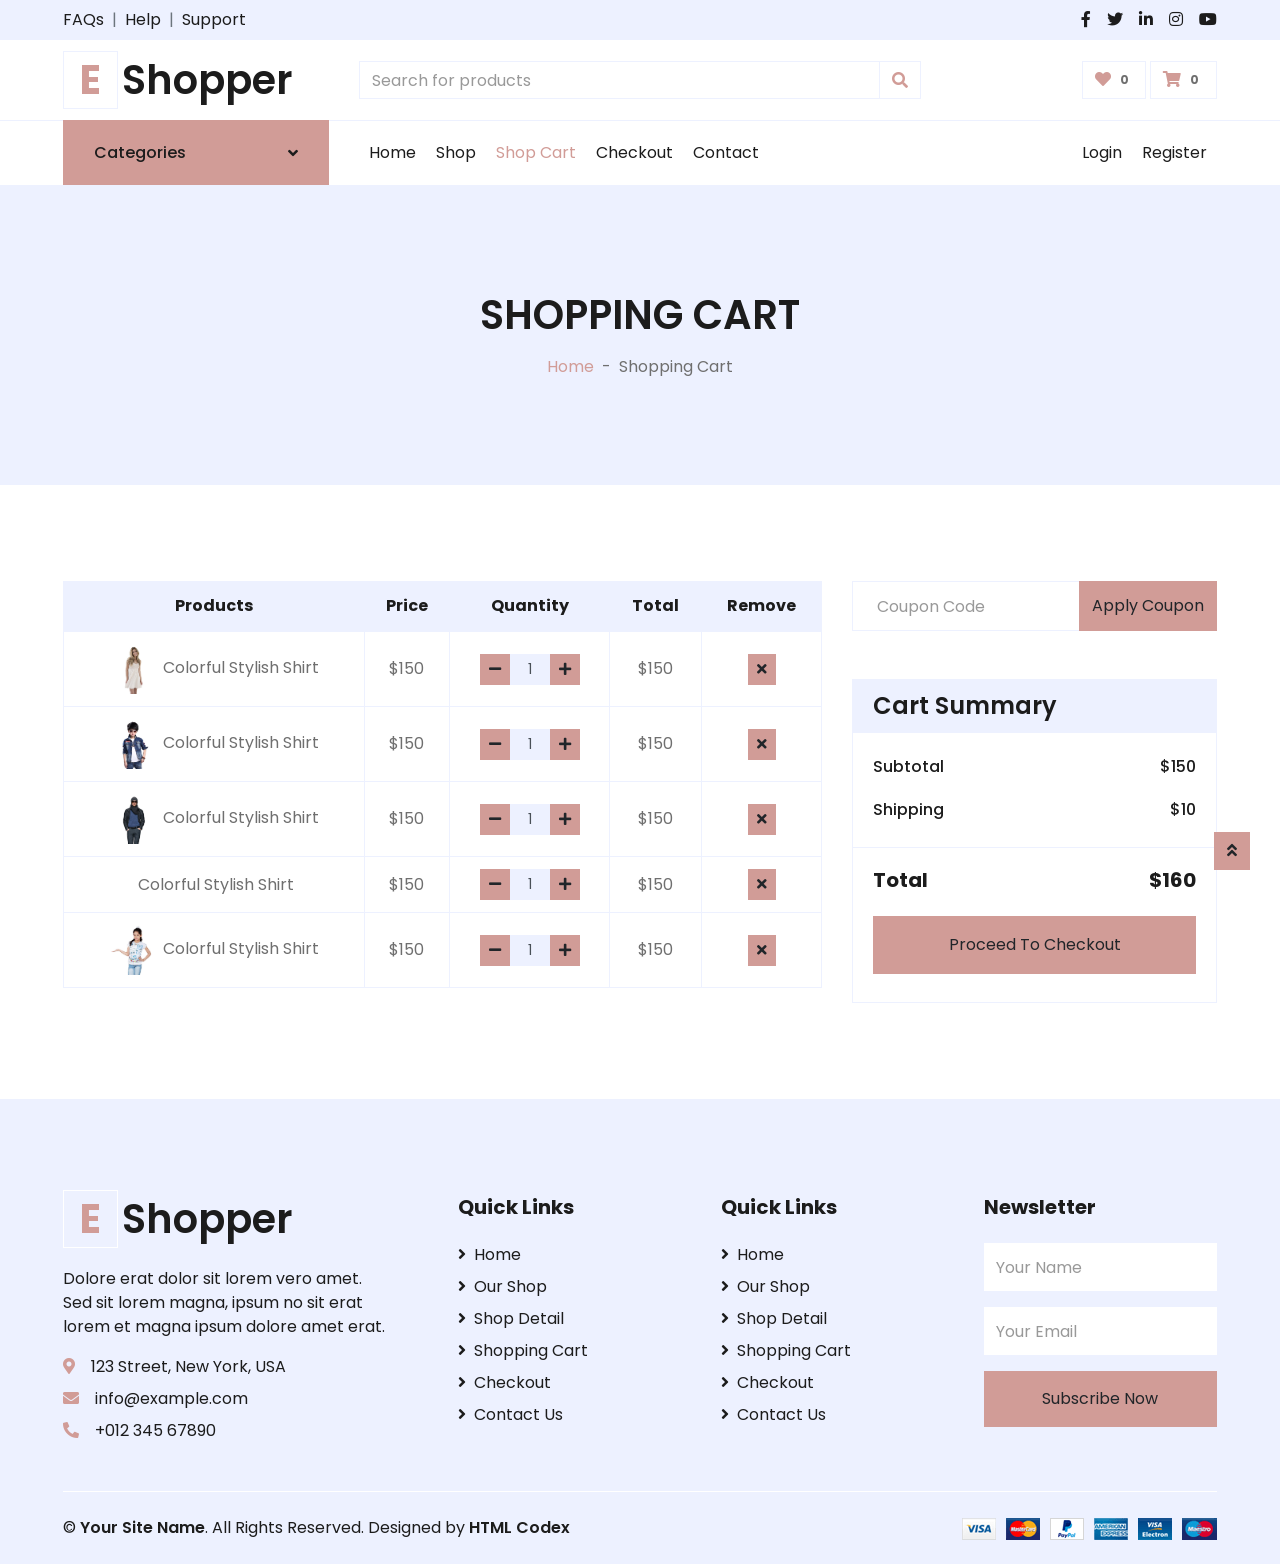
==== EShopper/cart.html @ 25c85ebb "base template for web" ====
<!DOCTYPE html>
<html lang="en">

<head>
    <meta charset="utf-8">
    <title>EShopper - Bootstrap Shop Template</title>
    <meta content="width=device-width, initial-scale=1.0" name="viewport">
    <meta content="Free HTML Templates" name="keywords">
    <meta content="Free HTML Templates" name="description">

    <!-- Favicon -->
    <link href="img/favicon.ico" rel="icon">

    <!-- Google Web Fonts -->
    <link rel="preconnect" href="https://fonts.gstatic.com">
    <link href="https://fonts.googleapis.com/css2?family=Poppins:wght@100;200;300;400;500;600;700;800;900&display=swap" rel="stylesheet"> 

    <!-- Font Awesome -->
    <link href="https://cdnjs.cloudflare.com/ajax/libs/font-awesome/5.10.0/css/all.min.css" rel="stylesheet">

    <!-- Libraries Stylesheet -->
    <link href="lib/owlcarousel/assets/owl.carousel.min.css" rel="stylesheet">

    <!-- Customized Bootstrap Stylesheet -->
    <link href="css/style.css" rel="stylesheet">
</head>

<body>
    <!-- Topbar Start -->
    <div class="container-fluid">
        <div class="row bg-secondary py-2 px-xl-5">
            <div class="col-lg-6 d-none d-lg-block">
                <div class="d-inline-flex align-items-center">
                    <a class="text-dark" href="">FAQs</a>
                    <span class="text-muted px-2">|</span>
                    <a class="text-dark" href="">Help</a>
                    <span class="text-muted px-2">|</span>
                    <a class="text-dark" href="">Support</a>
                </div>
            </div>
            <div class="col-lg-6 text-center text-lg-right">
                <div class="d-inline-flex align-items-center">
                    <a class="text-dark px-2" href="">
                        <i class="fab fa-facebook-f"></i>
                    </a>
                    <a class="text-dark px-2" href="">
                        <i class="fab fa-twitter"></i>
                    </a>
                    <a class="text-dark px-2" href="">
                        <i class="fab fa-linkedin-in"></i>
                    </a>
                    <a class="text-dark px-2" href="">
                        <i class="fab fa-instagram"></i>
                    </a>
                    <a class="text-dark pl-2" href="">
                        <i class="fab fa-youtube"></i>
                    </a>
                </div>
            </div>
        </div>
        <div class="row align-items-center py-3 px-xl-5">
            <div class="col-lg-3 d-none d-lg-block">
                <a href="" class="text-decoration-none">
                    <h1 class="m-0 display-5 font-weight-semi-bold"><span class="text-primary font-weight-bold border px-3 mr-1">E</span>Shopper</h1>
                </a>
            </div>
            <div class="col-lg-6 col-6 text-left">
                <form action="">
                    <div class="input-group">
                        <input type="text" class="form-control" placeholder="Search for products">
                        <div class="input-group-append">
                            <span class="input-group-text bg-transparent text-primary">
                                <i class="fa fa-search"></i>
                            </span>
                        </div>
                    </div>
                </form>
            </div>
            <div class="col-lg-3 col-6 text-right">
                <a href="" class="btn border">
                    <i class="fas fa-heart text-primary"></i>
                    <span class="badge">0</span>
                </a>
                <a href="" class="btn border">
                    <i class="fas fa-shopping-cart text-primary"></i>
                    <span class="badge">0</span>
                </a>
            </div>
        </div>
    </div>
    <!-- Topbar End -->


    <!-- Navbar Start -->
    <div class="container-fluid">
        <div class="row border-top px-xl-5">
            <div class="col-lg-3 d-none d-lg-block">
                <a class="btn shadow-none d-flex align-items-center justify-content-between bg-primary text-white w-100" data-toggle="collapse" href="#navbar-vertical" style="height: 65px; margin-top: -1px; padding: 0 30px;">
                    <h6 class="m-0">Categories</h6>
                    <i class="fa fa-angle-down text-dark"></i>
                </a>
                <nav class="collapse position-absolute navbar navbar-vertical navbar-light align-items-start p-0 border border-top-0 border-bottom-0 bg-light" id="navbar-vertical" style="width: calc(100% - 30px); z-index: 1;">
                    <div class="navbar-nav w-100 overflow-hidden" style="height: 410px">
                        <div class="nav-item dropdown">
                            <a href="#" class="nav-link" data-toggle="dropdown">Dresses <i class="fa fa-angle-down float-right mt-1"></i></a>
                            <div class="dropdown-menu position-absolute bg-secondary border-0 rounded-0 w-100 m-0">
                                <a href="" class="dropdown-item">Men's Dresses</a>
                                <a href="" class="dropdown-item">Women's Dresses</a>
                                <a href="" class="dropdown-item">Baby's Dresses</a>
                            </div>
                        </div>
                        <a href="" class="nav-item nav-link">Shirts</a>
                        <a href="" class="nav-item nav-link">Jeans</a>
                        <a href="" class="nav-item nav-link">Swimwear</a>
                        <a href="" class="nav-item nav-link">Sleepwear</a>
                        <a href="" class="nav-item nav-link">Sportswear</a>
                        <a href="" class="nav-item nav-link">Jumpsuits</a>
                        <a href="" class="nav-item nav-link">Blazers</a>
                        <a href="" class="nav-item nav-link">Jackets</a>
                        <a href="" class="nav-item nav-link">Shoes</a>
                    </div>
                </nav>
            </div>
            <div class="col-lg-9">
                <nav class="navbar navbar-expand-lg bg-light navbar-light py-3 py-lg-0 px-0">
                    <a href="" class="text-decoration-none d-block d-lg-none">
                        <h1 class="m-0 display-5 font-weight-semi-bold"><span class="text-primary font-weight-bold border px-3 mr-1">E</span>Shopper</h1>
                    </a>
                    <button type="button" class="navbar-toggler" data-toggle="collapse" data-target="#navbarCollapse">
                        <span class="navbar-toggler-icon"></span>
                    </button>
                    <div class="collapse navbar-collapse justify-content-between" id="navbarCollapse">
                        <div class="navbar-nav mr-auto py-0">
                            <a href="index.html" class="nav-item nav-link">Home</a>
                            <a href="shop.html" class="nav-item nav-link">Shop</a>
                            <a href="cart.html" class="nav-item nav-link active">Shop Cart</a>
                            <a href="checkout.html" class="nav-item nav-link">Checkout</a>
                            <a href="contact.html" class="nav-item nav-link">Contact</a>
                        </div>
                        <div class="navbar-nav ml-auto py-0">
                            <a href="" class="nav-item nav-link">Login</a>
                            <a href="" class="nav-item nav-link">Register</a>
                        </div>
                    </div>
                </nav>
            </div>
        </div>
    </div>
    <!-- Navbar End -->


    <!-- Page Header Start -->
    <div class="container-fluid bg-secondary mb-5">
        <div class="d-flex flex-column align-items-center justify-content-center" style="min-height: 300px">
            <h1 class="font-weight-semi-bold text-uppercase mb-3">Shopping Cart</h1>
            <div class="d-inline-flex">
                <p class="m-0"><a href="">Home</a></p>
                <p class="m-0 px-2">-</p>
                <p class="m-0">Shopping Cart</p>
            </div>
        </div>
    </div>
    <!-- Page Header End -->


    <!-- Cart Start -->
    <div class="container-fluid pt-5">
        <div class="row px-xl-5">
            <div class="col-lg-8 table-responsive mb-5">
                <table class="table table-bordered text-center mb-0">
                    <thead class="bg-secondary text-dark">
                        <tr>
                            <th>Products</th>
                            <th>Price</th>
                            <th>Quantity</th>
                            <th>Total</th>
                            <th>Remove</th>
                        </tr>
                    </thead>
                    <tbody class="align-middle">
                        <tr>
                            <td class="align-middle"><img src="img/product-1.jpg" alt="" style="width: 50px;"> Colorful Stylish Shirt</td>
                            <td class="align-middle">$150</td>
                            <td class="align-middle">
                                <div class="input-group quantity mx-auto" style="width: 100px;">
                                    <div class="input-group-btn">
                                        <button class="btn btn-sm btn-primary btn-minus" >
                                        <i class="fa fa-minus"></i>
                                        </button>
                                    </div>
                                    <input type="text" class="form-control form-control-sm bg-secondary text-center" value="1">
                                    <div class="input-group-btn">
                                        <button class="btn btn-sm btn-primary btn-plus">
                                            <i class="fa fa-plus"></i>
                                        </button>
                                    </div>
                                </div>
                            </td>
                            <td class="align-middle">$150</td>
                            <td class="align-middle"><button class="btn btn-sm btn-primary"><i class="fa fa-times"></i></button></td>
                        </tr>
                        <tr>
                            <td class="align-middle"><img src="img/product-2.jpg" alt="" style="width: 50px;"> Colorful Stylish Shirt</td>
                            <td class="align-middle">$150</td>
                            <td class="align-middle">
                                <div class="input-group quantity mx-auto" style="width: 100px;">
                                    <div class="input-group-btn">
                                        <button class="btn btn-sm btn-primary btn-minus" >
                                        <i class="fa fa-minus"></i>
                                        </button>
                                    </div>
                                    <input type="text" class="form-control form-control-sm bg-secondary text-center" value="1">
                                    <div class="input-group-btn">
                                        <button class="btn btn-sm btn-primary btn-plus">
                                            <i class="fa fa-plus"></i>
                                        </button>
                                    </div>
                                </div>
                            </td>
                            <td class="align-middle">$150</td>
                            <td class="align-middle"><button class="btn btn-sm btn-primary"><i class="fa fa-times"></i></button></td>
                        </tr>
                        <tr>
                            <td class="align-middle"><img src="img/product-3.jpg" alt="" style="width: 50px;"> Colorful Stylish Shirt</td>
                            <td class="align-middle">$150</td>
                            <td class="align-middle">
                                <div class="input-group quantity mx-auto" style="width: 100px;">
                                    <div class="input-group-btn">
                                        <button class="btn btn-sm btn-primary btn-minus" >
                                        <i class="fa fa-minus"></i>
                                        </button>
                                    </div>
                                    <input type="text" class="form-control form-control-sm bg-secondary text-center" value="1">
                                    <div class="input-group-btn">
                                        <button class="btn btn-sm btn-primary btn-plus">
                                            <i class="fa fa-plus"></i>
                                        </button>
                                    </div>
                                </div>
                            </td>
                            <td class="align-middle">$150</td>
                            <td class="align-middle"><button class="btn btn-sm btn-primary"><i class="fa fa-times"></i></button></td>
                        </tr>
                        <tr>
                            <td class="align-middle"><img src="img/product-4.jpg" alt="" style="width: 50px;"> Colorful Stylish Shirt</td>
                            <td class="align-middle">$150</td>
                            <td class="align-middle">
                                <div class="input-group quantity mx-auto" style="width: 100px;">
                                    <div class="input-group-btn">
                                        <button class="btn btn-sm btn-primary btn-minus" >
                                        <i class="fa fa-minus"></i>
                                        </button>
                                    </div>
                                    <input type="text" class="form-control form-control-sm bg-secondary text-center" value="1">
                                    <div class="input-group-btn">
                                        <button class="btn btn-sm btn-primary btn-plus">
                                            <i class="fa fa-plus"></i>
                                        </button>
                                    </div>
                                </div>
                            </td>
                            <td class="align-middle">$150</td>
                            <td class="align-middle"><button class="btn btn-sm btn-primary"><i class="fa fa-times"></i></button></td>
                        </tr>
                        <tr>
                            <td class="align-middle"><img src="img/product-5.jpg" alt="" style="width: 50px;"> Colorful Stylish Shirt</td>
                            <td class="align-middle">$150</td>
                            <td class="align-middle">
                                <div class="input-group quantity mx-auto" style="width: 100px;">
                                    <div class="input-group-btn">
                                        <button class="btn btn-sm btn-primary btn-minus" >
                                        <i class="fa fa-minus"></i>
                                        </button>
                                    </div>
                                    <input type="text" class="form-control form-control-sm bg-secondary text-center" value="1">
                                    <div class="input-group-btn">
                                        <button class="btn btn-sm btn-primary btn-plus">
                                            <i class="fa fa-plus"></i>
                                        </button>
                                    </div>
                                </div>
                            </td>
                            <td class="align-middle">$150</td>
                            <td class="align-middle"><button class="btn btn-sm btn-primary"><i class="fa fa-times"></i></button></td>
                        </tr>
                    </tbody>
                </table>
            </div>
            <div class="col-lg-4">
                <form class="mb-5" action="">
                    <div class="input-group">
                        <input type="text" class="form-control p-4" placeholder="Coupon Code">
                        <div class="input-group-append">
                            <button class="btn btn-primary">Apply Coupon</button>
                        </div>
                    </div>
                </form>
                <div class="card border-secondary mb-5">
                    <div class="card-header bg-secondary border-0">
                        <h4 class="font-weight-semi-bold m-0">Cart Summary</h4>
                    </div>
                    <div class="card-body">
                        <div class="d-flex justify-content-between mb-3 pt-1">
                            <h6 class="font-weight-medium">Subtotal</h6>
                            <h6 class="font-weight-medium">$150</h6>
                        </div>
                        <div class="d-flex justify-content-between">
                            <h6 class="font-weight-medium">Shipping</h6>
                            <h6 class="font-weight-medium">$10</h6>
                        </div>
                    </div>
                    <div class="card-footer border-secondary bg-transparent">
                        <div class="d-flex justify-content-between mt-2">
                            <h5 class="font-weight-bold">Total</h5>
                            <h5 class="font-weight-bold">$160</h5>
                        </div>
                        <button class="btn btn-block btn-primary my-3 py-3">Proceed To Checkout</button>
                    </div>
                </div>
            </div>
        </div>
    </div>
    <!-- Cart End -->


    <!-- Footer Start -->
    <div class="container-fluid bg-secondary text-dark mt-5 pt-5">
        <div class="row px-xl-5 pt-5">
            <div class="col-lg-4 col-md-12 mb-5 pr-3 pr-xl-5">
                <a href="" class="text-decoration-none">
                    <h1 class="mb-4 display-5 font-weight-semi-bold"><span class="text-primary font-weight-bold border border-white px-3 mr-1">E</span>Shopper</h1>
                </a>
                <p>Dolore erat dolor sit lorem vero amet. Sed sit lorem magna, ipsum no sit erat lorem et magna ipsum dolore amet erat.</p>
                <p class="mb-2"><i class="fa fa-map-marker-alt text-primary mr-3"></i>123 Street, New York, USA</p>
                <p class="mb-2"><i class="fa fa-envelope text-primary mr-3"></i>info@example.com</p>
                <p class="mb-0"><i class="fa fa-phone-alt text-primary mr-3"></i>+012 345 67890</p>
            </div>
            <div class="col-lg-8 col-md-12">
                <div class="row">
                    <div class="col-md-4 mb-5">
                        <h5 class="font-weight-bold text-dark mb-4">Quick Links</h5>
                        <div class="d-flex flex-column justify-content-start">
                            <a class="text-dark mb-2" href="index.html"><i class="fa fa-angle-right mr-2"></i>Home</a>
                            <a class="text-dark mb-2" href="shop.html"><i class="fa fa-angle-right mr-2"></i>Our Shop</a>
                            <a class="text-dark mb-2" href="detail.html"><i class="fa fa-angle-right mr-2"></i>Shop Detail</a>
                            <a class="text-dark mb-2" href="cart.html"><i class="fa fa-angle-right mr-2"></i>Shopping Cart</a>
                            <a class="text-dark mb-2" href="checkout.html"><i class="fa fa-angle-right mr-2"></i>Checkout</a>
                            <a class="text-dark" href="contact.html"><i class="fa fa-angle-right mr-2"></i>Contact Us</a>
                        </div>
                    </div>
                    <div class="col-md-4 mb-5">
                        <h5 class="font-weight-bold text-dark mb-4">Quick Links</h5>
                        <div class="d-flex flex-column justify-content-start">
                            <a class="text-dark mb-2" href="index.html"><i class="fa fa-angle-right mr-2"></i>Home</a>
                            <a class="text-dark mb-2" href="shop.html"><i class="fa fa-angle-right mr-2"></i>Our Shop</a>
                            <a class="text-dark mb-2" href="detail.html"><i class="fa fa-angle-right mr-2"></i>Shop Detail</a>
                            <a class="text-dark mb-2" href="cart.html"><i class="fa fa-angle-right mr-2"></i>Shopping Cart</a>
                            <a class="text-dark mb-2" href="checkout.html"><i class="fa fa-angle-right mr-2"></i>Checkout</a>
                            <a class="text-dark" href="contact.html"><i class="fa fa-angle-right mr-2"></i>Contact Us</a>
                        </div>
                    </div>
                    <div class="col-md-4 mb-5">
                        <h5 class="font-weight-bold text-dark mb-4">Newsletter</h5>
                        <form action="">
                            <div class="form-group">
                                <input type="text" class="form-control border-0 py-4" placeholder="Your Name" required="required" />
                            </div>
                            <div class="form-group">
                                <input type="email" class="form-control border-0 py-4" placeholder="Your Email"
                                    required="required" />
                            </div>
                            <div>
                                <button class="btn btn-primary btn-block border-0 py-3" type="submit">Subscribe Now</button>
                            </div>
                        </form>
                    </div>
                </div>
            </div>
        </div>
        <div class="row border-top border-light mx-xl-5 py-4">
            <div class="col-md-6 px-xl-0">
                <p class="mb-md-0 text-center text-md-left text-dark">
                    &copy; <a class="text-dark font-weight-semi-bold" href="#">Your Site Name</a>. All Rights Reserved. 
					
					<!--/*** The author’s attribution link must remain intact in the template. ***/-->
                    <!--/*** If you wish to remove this credit link, please purchase the Pro Version . ***/-->
                    Designed by <a class="text-dark font-weight-semi-bold" href="https://htmlcodex.com">HTML Codex</a>
                </p>
            </div>
            <div class="col-md-6 px-xl-0 text-center text-md-right">
                <img class="img-fluid" src="img/payments.png" alt="">
            </div>
        </div>
    </div>
    <!-- Footer End -->


    <!-- Back to Top -->
    <a href="#" class="btn btn-primary back-to-top"><i class="fa fa-angle-double-up"></i></a>


    <!-- JavaScript Libraries -->
    <script src="https://code.jquery.com/jquery-3.4.1.min.js"></script>
    <script src="https://stackpath.bootstrapcdn.com/bootstrap/4.4.1/js/bootstrap.bundle.min.js"></script>
    <script src="lib/easing/easing.min.js"></script>
    <script src="lib/owlcarousel/owl.carousel.min.js"></script>

    <!-- Template Javascript -->
    <script src="js/main.js"></script>
</body>

</html>
---- EShopper/css/style.css ----
/******* Bootstrap Theming ********/
/*!
 * Bootstrap v4.5.3 (https://getbootstrap.com/)
 * Copyright 2011-2020 The Bootstrap Authors
 * Copyright 2011-2020 Twitter, Inc.
 * Licensed under MIT (https://github.com/twbs/bootstrap/blob/main/LICENSE)
 */
:root {
  --blue: #007bff;
  --indigo: #6610f2;
  --purple: #6f42c1;
  --pink: #e83e8c;
  --red: #dc3545;
  --orange: #fd7e14;
  --yellow: #ffc107;
  --green: #28a745;
  --teal: #20c997;
  --cyan: #17a2b8;
  --white: #fff;
  --gray: #6c757d;
  --gray-dark: #343a40;
  --primary: #D19C97;
  --secondary: #EDF1FF;
  --success: #28a745;
  --info: #17a2b8;
  --warning: #ffc107;
  --danger: #dc3545;
  --light: #FFFFFF;
  --dark: #1C1C1C;
  --breakpoint-xs: 0;
  --breakpoint-sm: 576px;
  --breakpoint-md: 768px;
  --breakpoint-lg: 992px;
  --breakpoint-xl: 1200px;
  --font-family-sans-serif: "Poppins", sans-serif;
  --font-family-monospace: SFMono-Regular, Menlo, Monaco, Consolas, "Liberation Mono", "Courier New", monospace;
}

*,
*::before,
*::after {
  box-sizing: border-box;
}

html {
  font-family: sans-serif;
  line-height: 1.15;
  -webkit-text-size-adjust: 100%;
  -webkit-tap-highlight-color: rgba(0, 0, 0, 0);
}

article, aside, figcaption, figure, footer, header, hgroup, main, nav, section {
  display: block;
}

body {
  margin: 0;
  font-family: "Poppins", sans-serif;
  font-size: 1rem;
  font-weight: 400;
  line-height: 1.5;
  color: #6F6F6F;
  text-align: left;
  background-color: #fff;
}

[tabindex="-1"]:focus:not(:focus-visible) {
  outline: 0 !important;
}

hr {
  box-sizing: content-box;
  height: 0;
  overflow: visible;
}

h1, h2, h3, h4, h5, h6 {
  margin-top: 0;
  margin-bottom: 0.5rem;
}

p {
  margin-top: 0;
  margin-bottom: 1rem;
}

abbr[title],
abbr[data-original-title] {
  text-decoration: underline;
  text-decoration: underline dotted;
  cursor: help;
  border-bottom: 0;
  text-decoration-skip-ink: none;
}

address {
  margin-bottom: 1rem;
  font-style: normal;
  line-height: inherit;
}

ol,
ul,
dl {
  margin-top: 0;
  margin-bottom: 1rem;
}

ol ol,
ul ul,
ol ul,
ul ol {
  margin-bottom: 0;
}

dt {
  font-weight: 700;
}

dd {
  margin-bottom: .5rem;
  margin-left: 0;
}

blockquote {
  margin: 0 0 1rem;
}

b,
strong {
  font-weight: bolder;
}

small {
  font-size: 80%;
}

sub,
sup {
  position: relative;
  font-size: 75%;
  line-height: 0;
  vertical-align: baseline;
}

sub {
  bottom: -.25em;
}

sup {
  top: -.5em;
}

a {
  color: #D19C97;
  text-decoration: none;
  background-color: transparent;
}

a:hover {
  color: #ba6a62;
  text-decoration: underline;
}

a:not([href]):not([class]) {
  color: inherit;
  text-decoration: none;
}

a:not([href]):not([class]):hover {
  color: inherit;
  text-decoration: none;
}

pre,
code,
kbd,
samp {
  font-family: SFMono-Regular, Menlo, Monaco, Consolas, "Liberation Mono", "Courier New", monospace;
  font-size: 1em;
}

pre {
  margin-top: 0;
  margin-bottom: 1rem;
  overflow: auto;
  -ms-overflow-style: scrollbar;
}

figure {
  margin: 0 0 1rem;
}

img {
  vertical-align: middle;
  border-style: none;
}

svg {
  overflow: hidden;
  vertical-align: middle;
}

table {
  border-collapse: collapse;
}

caption {
  padding-top: 0.75rem;
  padding-bottom: 0.75rem;
  color: #6c757d;
  text-align: left;
  caption-side: bottom;
}

th {
  text-align: inherit;
  text-align: -webkit-match-parent;
}

label {
  display: inline-block;
  margin-bottom: 0.5rem;
}

button {
  border-radius: 0;
}

button:focus {
  outline: 1px dotted;
  outline: 5px auto -webkit-focus-ring-color;
}

input,
button,
select,
optgroup,
textarea {
  margin: 0;
  font-family: inherit;
  font-size: inherit;
  line-height: inherit;
}

button,
input {
  overflow: visible;
}

button,
select {
  text-transform: none;
}

[role="button"] {
  cursor: pointer;
}

select {
  word-wrap: normal;
}

button,
[type="button"],
[type="reset"],
[type="submit"] {
  -webkit-appearance: button;
}

button:not(:disabled),
[type="button"]:not(:disabled),
[type="reset"]:not(:disabled),
[type="submit"]:not(:disabled) {
  cursor: pointer;
}

button::-moz-focus-inner,
[type="button"]::-moz-focus-inner,
[type="reset"]::-moz-focus-inner,
[type="submit"]::-moz-focus-inner {
  padding: 0;
  border-style: none;
}

input[type="radio"],
input[type="checkbox"] {
  box-sizing: border-box;
  padding: 0;
}

textarea {
  overflow: auto;
  resize: vertical;
}

fieldset {
  min-width: 0;
  padding: 0;
  margin: 0;
  border: 0;
}

legend {
  display: block;
  width: 100%;
  max-width: 100%;
  padding: 0;
  margin-bottom: .5rem;
  font-size: 1.5rem;
  line-height: inherit;
  color: inherit;
  white-space: normal;
}

@media (max-width: 1200px) {
  legend {
    font-size: calc(1.275rem + 0.3vw) ;
  }
}

progress {
  vertical-align: baseline;
}

[type="number"]::-webkit-inner-spin-button,
[type="number"]::-webkit-outer-spin-button {
  height: auto;
}

[type="search"] {
  outline-offset: -2px;
  -webkit-appearance: none;
}

[type="search"]::-webkit-search-decoration {
  -webkit-appearance: none;
}

::-webkit-file-upload-button {
  font: inherit;
  -webkit-appearance: button;
}

output {
  display: inline-block;
}

summary {
  display: list-item;
  cursor: pointer;
}

template {
  display: none;
}

[hidden] {
  display: none !important;
}

h1, h2, h3, h4, h5, h6,
.h1, .h2, .h3, .h4, .h5, .h6 {
  margin-bottom: 0.5rem;
  font-weight: 500;
  line-height: 1.2;
  color: #1C1C1C;
}

h1, .h1 {
  font-size: 2.5rem;
}

@media (max-width: 1200px) {
  h1, .h1 {
    font-size: calc(1.375rem + 1.5vw) ;
  }
}

h2, .h2 {
  font-size: 2rem;
}

@media (max-width: 1200px) {
  h2, .h2 {
    font-size: calc(1.325rem + 0.9vw) ;
  }
}

h3, .h3 {
  font-size: 1.75rem;
}

@media (max-width: 1200px) {
  h3, .h3 {
    font-size: calc(1.3rem + 0.6vw) ;
  }
}

h4, .h4 {
  font-size: 1.5rem;
}

@media (max-width: 1200px) {
  h4, .h4 {
    font-size: calc(1.275rem + 0.3vw) ;
  }
}

h5, .h5 {
  font-size: 1.25rem;
}

h6, .h6 {
  font-size: 1rem;
}

.lead {
  font-size: 1.25rem;
  font-weight: 300;
}

.display-1 {
  font-size: 6rem;
  font-weight: 300;
  line-height: 1.2;
}

@media (max-width: 1200px) {
  .display-1 {
    font-size: calc(1.725rem + 5.7vw) ;
  }
}

.display-2 {
  font-size: 5.5rem;
  font-weight: 300;
  line-height: 1.2;
}

@media (max-width: 1200px) {
  .display-2 {
    font-size: calc(1.675rem + 5.1vw) ;
  }
}

.display-3 {
  font-size: 4.5rem;
  font-weight: 300;
  line-height: 1.2;
}

@media (max-width: 1200px) {
  .display-3 {
    font-size: calc(1.575rem + 3.9vw) ;
  }
}

.display-4 {
  font-size: 3.5rem;
  font-weight: 300;
  line-height: 1.2;
}

@media (max-width: 1200px) {
  .display-4 {
    font-size: calc(1.475rem + 2.7vw) ;
  }
}

hr {
  margin-top: 1rem;
  margin-bottom: 1rem;
  border: 0;
  border-top: 1px solid rgba(0, 0, 0, 0.1);
}

small,
.small {
  font-size: 80%;
  font-weight: 400;
}

mark,
.mark {
  padding: 0.2em;
  background-color: #fcf8e3;
}

.list-unstyled {
  padding-left: 0;
  list-style: none;
}

.list-inline {
  padding-left: 0;
  list-style: none;
}

.list-inline-item {
  display: inline-block;
}

.list-inline-item:not(:last-child) {
  margin-right: 0.5rem;
}

.initialism {
  font-size: 90%;
  text-transform: uppercase;
}

.blockquote {
  margin-bottom: 1rem;
  font-size: 1.25rem;
}

.blockquote-footer {
  display: block;
  font-size: 80%;
  color: #6c757d;
}

.blockquote-footer::before {
  content: "\2014\00A0";
}

.img-fluid {
  max-width: 100%;
  height: auto;
}

.img-thumbnail {
  padding: 0.25rem;
  background-color: #fff;
  border: 1px solid #dee2e6;
  max-width: 100%;
  height: auto;
}

.figure {
  display: inline-block;
}

.figure-img {
  margin-bottom: 0.5rem;
  line-height: 1;
}

.figure-caption {
  font-size: 90%;
  color: #6c757d;
}

code {
  font-size: 87.5%;
  color: #e83e8c;
  word-wrap: break-word;
}

a > code {
  color: inherit;
}

kbd {
  padding: 0.2rem 0.4rem;
  font-size: 87.5%;
  color: #fff;
  background-color: #212529;
}

kbd kbd {
  padding: 0;
  font-size: 100%;
  font-weight: 700;
}

pre {
  display: block;
  font-size: 87.5%;
  color: #212529;
}

pre code {
  font-size: inherit;
  color: inherit;
  word-break: normal;
}

.pre-scrollable {
  max-height: 340px;
  overflow-y: scroll;
}

.container,
.container-fluid,
.container-sm,
.container-md,
.container-lg,
.container-xl {
  width: 100%;
  padding-right: 15px;
  padding-left: 15px;
  margin-right: auto;
  margin-left: auto;
}

@media (min-width: 576px) {
  .container, .container-sm {
    max-width: 540px;
  }
}

@media (min-width: 768px) {
  .container, .container-sm, .container-md {
    max-width: 720px;
  }
}

@media (min-width: 992px) {
  .container, .container-sm, .container-md, .container-lg {
    max-width: 960px;
  }
}

@media (min-width: 1200px) {
  .container, .container-sm, .container-md, .container-lg, .container-xl {
    max-width: 1140px;
  }
}

.row {
  display: flex;
  flex-wrap: wrap;
  margin-right: -15px;
  margin-left: -15px;
}

.no-gutters {
  margin-right: 0;
  margin-left: 0;
}

.no-gutters > .col,
.no-gutters > [class*="col-"] {
  padding-right: 0;
  padding-left: 0;
}

.col-1, .col-2, .col-3, .col-4, .col-5, .col-6, .col-7, .col-8, .col-9, .col-10, .col-11, .col-12, .col,
.col-auto, .col-sm-1, .col-sm-2, .col-sm-3, .col-sm-4, .col-sm-5, .col-sm-6, .col-sm-7, .col-sm-8, .col-sm-9, .col-sm-10, .col-sm-11, .col-sm-12, .col-sm,
.col-sm-auto, .col-md-1, .col-md-2, .col-md-3, .col-md-4, .col-md-5, .col-md-6, .col-md-7, .col-md-8, .col-md-9, .col-md-10, .col-md-11, .col-md-12, .col-md,
.col-md-auto, .col-lg-1, .col-lg-2, .col-lg-3, .col-lg-4, .col-lg-5, .col-lg-6, .col-lg-7, .col-lg-8, .col-lg-9, .col-lg-10, .col-lg-11, .col-lg-12, .col-lg,
.col-lg-auto, .col-xl-1, .col-xl-2, .col-xl-3, .col-xl-4, .col-xl-5, .col-xl-6, .col-xl-7, .col-xl-8, .col-xl-9, .col-xl-10, .col-xl-11, .col-xl-12, .col-xl,
.col-xl-auto {
  position: relative;
  width: 100%;
  padding-right: 15px;
  padding-left: 15px;
}

.col {
  flex-basis: 0;
  flex-grow: 1;
  max-width: 100%;
}

.row-cols-1 > * {
  flex: 0 0 100%;
  max-width: 100%;
}

.row-cols-2 > * {
  flex: 0 0 50%;
  max-width: 50%;
}

.row-cols-3 > * {
  flex: 0 0 33.33333%;
  max-width: 33.33333%;
}

.row-cols-4 > * {
  flex: 0 0 25%;
  max-width: 25%;
}

.row-cols-5 > * {
  flex: 0 0 20%;
  max-width: 20%;
}

.row-cols-6 > * {
  flex: 0 0 16.66667%;
  max-width: 16.66667%;
}

.col-auto {
  flex: 0 0 auto;
  width: auto;
  max-width: 100%;
}

.col-1 {
  flex: 0 0 8.33333%;
  max-width: 8.33333%;
}

.col-2 {
  flex: 0 0 16.66667%;
  max-width: 16.66667%;
}

.col-3 {
  flex: 0 0 25%;
  max-width: 25%;
}

.col-4 {
  flex: 0 0 33.33333%;
  max-width: 33.33333%;
}

.col-5 {
  flex: 0 0 41.66667%;
  max-width: 41.66667%;
}

.col-6 {
  flex: 0 0 50%;
  max-width: 50%;
}

.col-7 {
  flex: 0 0 58.33333%;
  max-width: 58.33333%;
}

.col-8 {
  flex: 0 0 66.66667%;
  max-width: 66.66667%;
}

.col-9 {
  flex: 0 0 75%;
  max-width: 75%;
}

.col-10 {
  flex: 0 0 83.33333%;
  max-width: 83.33333%;
}

.col-11 {
  flex: 0 0 91.66667%;
  max-width: 91.66667%;
}

.col-12 {
  flex: 0 0 100%;
  max-width: 100%;
}

.order-first {
  order: -1;
}

.order-last {
  order: 13;
}

.order-0 {
  order: 0;
}

.order-1 {
  order: 1;
}

.order-2 {
  order: 2;
}

.order-3 {
  order: 3;
}

.order-4 {
  order: 4;
}

.order-5 {
  order: 5;
}

.order-6 {
  order: 6;
}

.order-7 {
  order: 7;
}

.order-8 {
  order: 8;
}

.order-9 {
  order: 9;
}

.order-10 {
  order: 10;
}

.order-11 {
  order: 11;
}

.order-12 {
  order: 12;
}

.offset-1 {
  margin-left: 8.33333%;
}

.offset-2 {
  margin-left: 16.66667%;
}

.offset-3 {
  margin-left: 25%;
}

.offset-4 {
  margin-left: 33.33333%;
}

.offset-5 {
  margin-left: 41.66667%;
}

.offset-6 {
  margin-left: 50%;
}

.offset-7 {
  margin-left: 58.33333%;
}

.offset-8 {
  margin-left: 66.66667%;
}

.offset-9 {
  margin-left: 75%;
}

.offset-10 {
  margin-left: 83.33333%;
}

.offset-11 {
  margin-left: 91.66667%;
}

@media (min-width: 576px) {
  .col-sm {
    flex-basis: 0;
    flex-grow: 1;
    max-width: 100%;
  }
  .row-cols-sm-1 > * {
    flex: 0 0 100%;
    max-width: 100%;
  }
  .row-cols-sm-2 > * {
    flex: 0 0 50%;
    max-width: 50%;
  }
  .row-cols-sm-3 > * {
    flex: 0 0 33.33333%;
    max-width: 33.33333%;
  }
  .row-cols-sm-4 > * {
    flex: 0 0 25%;
    max-width: 25%;
  }
  .row-cols-sm-5 > * {
    flex: 0 0 20%;
    max-width: 20%;
  }
  .row-cols-sm-6 > * {
    flex: 0 0 16.66667%;
    max-width: 16.66667%;
  }
  .col-sm-auto {
    flex: 0 0 auto;
    width: auto;
    max-width: 100%;
  }
  .col-sm-1 {
    flex: 0 0 8.33333%;
    max-width: 8.33333%;
  }
  .col-sm-2 {
    flex: 0 0 16.66667%;
    max-width: 16.66667%;
  }
  .col-sm-3 {
    flex: 0 0 25%;
    max-width: 25%;
  }
  .col-sm-4 {
    flex: 0 0 33.33333%;
    max-width: 33.33333%;
  }
  .col-sm-5 {
    flex: 0 0 41.66667%;
    max-width: 41.66667%;
  }
  .col-sm-6 {
    flex: 0 0 50%;
    max-width: 50%;
  }
  .col-sm-7 {
    flex: 0 0 58.33333%;
    max-width: 58.33333%;
  }
  .col-sm-8 {
    flex: 0 0 66.66667%;
    max-width: 66.66667%;
  }
  .col-sm-9 {
    flex: 0 0 75%;
    max-width: 75%;
  }
  .col-sm-10 {
    flex: 0 0 83.33333%;
    max-width: 83.33333%;
  }
  .col-sm-11 {
    flex: 0 0 91.66667%;
    max-width: 91.66667%;
  }
  .col-sm-12 {
    flex: 0 0 100%;
    max-width: 100%;
  }
  .order-sm-first {
    order: -1;
  }
  .order-sm-last {
    order: 13;
  }
  .order-sm-0 {
    order: 0;
  }
  .order-sm-1 {
    order: 1;
  }
  .order-sm-2 {
    order: 2;
  }
  .order-sm-3 {
    order: 3;
  }
  .order-sm-4 {
    order: 4;
  }
  .order-sm-5 {
    order: 5;
  }
  .order-sm-6 {
    order: 6;
  }
  .order-sm-7 {
    order: 7;
  }
  .order-sm-8 {
    order: 8;
  }
  .order-sm-9 {
    order: 9;
  }
  .order-sm-10 {
    order: 10;
  }
  .order-sm-11 {
    order: 11;
  }
  .order-sm-12 {
    order: 12;
  }
  .offset-sm-0 {
    margin-left: 0;
  }
  .offset-sm-1 {
    margin-left: 8.33333%;
  }
  .offset-sm-2 {
    margin-left: 16.66667%;
  }
  .offset-sm-3 {
    margin-left: 25%;
  }
  .offset-sm-4 {
    margin-left: 33.33333%;
  }
  .offset-sm-5 {
    margin-left: 41.66667%;
  }
  .offset-sm-6 {
    margin-left: 50%;
  }
  .offset-sm-7 {
    margin-left: 58.33333%;
  }
  .offset-sm-8 {
    margin-left: 66.66667%;
  }
  .offset-sm-9 {
    margin-left: 75%;
  }
  .offset-sm-10 {
    margin-left: 83.33333%;
  }
  .offset-sm-11 {
    margin-left: 91.66667%;
  }
}

@media (min-width: 768px) {
  .col-md {
    flex-basis: 0;
    flex-grow: 1;
    max-width: 100%;
  }
  .row-cols-md-1 > * {
    flex: 0 0 100%;
    max-width: 100%;
  }
  .row-cols-md-2 > * {
    flex: 0 0 50%;
    max-width: 50%;
  }
  .row-cols-md-3 > * {
    flex: 0 0 33.33333%;
    max-width: 33.33333%;
  }
  .row-cols-md-4 > * {
    flex: 0 0 25%;
    max-width: 25%;
  }
  .row-cols-md-5 > * {
    flex: 0 0 20%;
    max-width: 20%;
  }
  .row-cols-md-6 > * {
    flex: 0 0 16.66667%;
    max-width: 16.66667%;
  }
  .col-md-auto {
    flex: 0 0 auto;
    width: auto;
    max-width: 100%;
  }
  .col-md-1 {
    flex: 0 0 8.33333%;
    max-width: 8.33333%;
  }
  .col-md-2 {
    flex: 0 0 16.66667%;
    max-width: 16.66667%;
  }
  .col-md-3 {
    flex: 0 0 25%;
    max-width: 25%;
  }
  .col-md-4 {
    flex: 0 0 33.33333%;
    max-width: 33.33333%;
  }
  .col-md-5 {
    flex: 0 0 41.66667%;
    max-width: 41.66667%;
  }
  .col-md-6 {
    flex: 0 0 50%;
    max-width: 50%;
  }
  .col-md-7 {
    flex: 0 0 58.33333%;
    max-width: 58.33333%;
  }
  .col-md-8 {
    flex: 0 0 66.66667%;
    max-width: 66.66667%;
  }
  .col-md-9 {
    flex: 0 0 75%;
    max-width: 75%;
  }
  .col-md-10 {
    flex: 0 0 83.33333%;
    max-width: 83.33333%;
  }
  .col-md-11 {
    flex: 0 0 91.66667%;
    max-width: 91.66667%;
  }
  .col-md-12 {
    flex: 0 0 100%;
    max-width: 100%;
  }
  .order-md-first {
    order: -1;
  }
  .order-md-last {
    order: 13;
  }
  .order-md-0 {
    order: 0;
  }
  .order-md-1 {
    order: 1;
  }
  .order-md-2 {
    order: 2;
  }
  .order-md-3 {
    order: 3;
  }
  .order-md-4 {
    order: 4;
  }
  .order-md-5 {
    order: 5;
  }
  .order-md-6 {
    order: 6;
  }
  .order-md-7 {
    order: 7;
  }
  .order-md-8 {
    order: 8;
  }
  .order-md-9 {
    order: 9;
  }
  .order-md-10 {
    order: 10;
  }
  .order-md-11 {
    order: 11;
  }
  .order-md-12 {
    order: 12;
  }
  .offset-md-0 {
    margin-left: 0;
  }
  .offset-md-1 {
    margin-left: 8.33333%;
  }
  .offset-md-2 {
    margin-left: 16.66667%;
  }
  .offset-md-3 {
    margin-left: 25%;
  }
  .offset-md-4 {
    margin-left: 33.33333%;
  }
  .offset-md-5 {
    margin-left: 41.66667%;
  }
  .offset-md-6 {
    margin-left: 50%;
  }
  .offset-md-7 {
    margin-left: 58.33333%;
  }
  .offset-md-8 {
    margin-left: 66.66667%;
  }
  .offset-md-9 {
    margin-left: 75%;
  }
  .offset-md-10 {
    margin-left: 83.33333%;
  }
  .offset-md-11 {
    margin-left: 91.66667%;
  }
}

@media (min-width: 992px) {
  .col-lg {
    flex-basis: 0;
    flex-grow: 1;
    max-width: 100%;
  }
  .row-cols-lg-1 > * {
    flex: 0 0 100%;
    max-width: 100%;
  }
  .row-cols-lg-2 > * {
    flex: 0 0 50%;
    max-width: 50%;
  }
  .row-cols-lg-3 > * {
    flex: 0 0 33.33333%;
    max-width: 33.33333%;
  }
  .row-cols-lg-4 > * {
    flex: 0 0 25%;
    max-width: 25%;
  }
  .row-cols-lg-5 > * {
    flex: 0 0 20%;
    max-width: 20%;
  }
  .row-cols-lg-6 > * {
    flex: 0 0 16.66667%;
    max-width: 16.66667%;
  }
  .col-lg-auto {
    flex: 0 0 auto;
    width: auto;
    max-width: 100%;
  }
  .col-lg-1 {
    flex: 0 0 8.33333%;
    max-width: 8.33333%;
  }
  .col-lg-2 {
    flex: 0 0 16.66667%;
    max-width: 16.66667%;
  }
  .col-lg-3 {
    flex: 0 0 25%;
    max-width: 25%;
  }
  .col-lg-4 {
    flex: 0 0 33.33333%;
    max-width: 33.33333%;
  }
  .col-lg-5 {
    flex: 0 0 41.66667%;
    max-width: 41.66667%;
  }
  .col-lg-6 {
    flex: 0 0 50%;
    max-width: 50%;
  }
  .col-lg-7 {
    flex: 0 0 58.33333%;
    max-width: 58.33333%;
  }
  .col-lg-8 {
    flex: 0 0 66.66667%;
    max-width: 66.66667%;
  }
  .col-lg-9 {
    flex: 0 0 75%;
    max-width: 75%;
  }
  .col-lg-10 {
    flex: 0 0 83.33333%;
    max-width: 83.33333%;
  }
  .col-lg-11 {
    flex: 0 0 91.66667%;
    max-width: 91.66667%;
  }
  .col-lg-12 {
    flex: 0 0 100%;
    max-width: 100%;
  }
  .order-lg-first {
    order: -1;
  }
  .order-lg-last {
    order: 13;
  }
  .order-lg-0 {
    order: 0;
  }
  .order-lg-1 {
    order: 1;
  }
  .order-lg-2 {
    order: 2;
  }
  .order-lg-3 {
    order: 3;
  }
  .order-lg-4 {
    order: 4;
  }
  .order-lg-5 {
    order: 5;
  }
  .order-lg-6 {
    order: 6;
  }
  .order-lg-7 {
    order: 7;
  }
  .order-lg-8 {
    order: 8;
  }
  .order-lg-9 {
    order: 9;
  }
  .order-lg-10 {
    order: 10;
  }
  .order-lg-11 {
    order: 11;
  }
  .order-lg-12 {
    order: 12;
  }
  .offset-lg-0 {
    margin-left: 0;
  }
  .offset-lg-1 {
    margin-left: 8.33333%;
  }
  .offset-lg-2 {
    margin-left: 16.66667%;
  }
  .offset-lg-3 {
    margin-left: 25%;
  }
  .offset-lg-4 {
    margin-left: 33.33333%;
  }
  .offset-lg-5 {
    margin-left: 41.66667%;
  }
  .offset-lg-6 {
    margin-left: 50%;
  }
  .offset-lg-7 {
    margin-left: 58.33333%;
  }
  .offset-lg-8 {
    margin-left: 66.66667%;
  }
  .offset-lg-9 {
    margin-left: 75%;
  }
  .offset-lg-10 {
    margin-left: 83.33333%;
  }
  .offset-lg-11 {
    margin-left: 91.66667%;
  }
}

@media (min-width: 1200px) {
  .col-xl {
    flex-basis: 0;
    flex-grow: 1;
    max-width: 100%;
  }
  .row-cols-xl-1 > * {
    flex: 0 0 100%;
    max-width: 100%;
  }
  .row-cols-xl-2 > * {
    flex: 0 0 50%;
    max-width: 50%;
  }
  .row-cols-xl-3 > * {
    flex: 0 0 33.33333%;
    max-width: 33.33333%;
  }
  .row-cols-xl-4 > * {
    flex: 0 0 25%;
    max-width: 25%;
  }
  .row-cols-xl-5 > * {
    flex: 0 0 20%;
    max-width: 20%;
  }
  .row-cols-xl-6 > * {
    flex: 0 0 16.66667%;
    max-width: 16.66667%;
  }
  .col-xl-auto {
    flex: 0 0 auto;
    width: auto;
    max-width: 100%;
  }
  .col-xl-1 {
    flex: 0 0 8.33333%;
    max-width: 8.33333%;
  }
  .col-xl-2 {
    flex: 0 0 16.66667%;
    max-width: 16.66667%;
  }
  .col-xl-3 {
    flex: 0 0 25%;
    max-width: 25%;
  }
  .col-xl-4 {
    flex: 0 0 33.33333%;
    max-width: 33.33333%;
  }
  .col-xl-5 {
    flex: 0 0 41.66667%;
    max-width: 41.66667%;
  }
  .col-xl-6 {
    flex: 0 0 50%;
    max-width: 50%;
  }
  .col-xl-7 {
    flex: 0 0 58.33333%;
    max-width: 58.33333%;
  }
  .col-xl-8 {
    flex: 0 0 66.66667%;
    max-width: 66.66667%;
  }
  .col-xl-9 {
    flex: 0 0 75%;
    max-width: 75%;
  }
  .col-xl-10 {
    flex: 0 0 83.33333%;
    max-width: 83.33333%;
  }
  .col-xl-11 {
    flex: 0 0 91.66667%;
    max-width: 91.66667%;
  }
  .col-xl-12 {
    flex: 0 0 100%;
    max-width: 100%;
  }
  .order-xl-first {
    order: -1;
  }
  .order-xl-last {
    order: 13;
  }
  .order-xl-0 {
    order: 0;
  }
  .order-xl-1 {
    order: 1;
  }
  .order-xl-2 {
    order: 2;
  }
  .order-xl-3 {
    order: 3;
  }
  .order-xl-4 {
    order: 4;
  }
  .order-xl-5 {
    order: 5;
  }
  .order-xl-6 {
    order: 6;
  }
  .order-xl-7 {
    order: 7;
  }
  .order-xl-8 {
    order: 8;
  }
  .order-xl-9 {
    order: 9;
  }
  .order-xl-10 {
    order: 10;
  }
  .order-xl-11 {
    order: 11;
  }
  .order-xl-12 {
    order: 12;
  }
  .offset-xl-0 {
    margin-left: 0;
  }
  .offset-xl-1 {
    margin-left: 8.33333%;
  }
  .offset-xl-2 {
    margin-left: 16.66667%;
  }
  .offset-xl-3 {
    margin-left: 25%;
  }
  .offset-xl-4 {
    margin-left: 33.33333%;
  }
  .offset-xl-5 {
    margin-left: 41.66667%;
  }
  .offset-xl-6 {
    margin-left: 50%;
  }
  .offset-xl-7 {
    margin-left: 58.33333%;
  }
  .offset-xl-8 {
    margin-left: 66.66667%;
  }
  .offset-xl-9 {
    margin-left: 75%;
  }
  .offset-xl-10 {
    margin-left: 83.33333%;
  }
  .offset-xl-11 {
    margin-left: 91.66667%;
  }
}

.table {
  width: 100%;
  margin-bottom: 1rem;
  color: #6F6F6F;
}

.table th,
.table td {
  padding: 0.75rem;
  vertical-align: top;
  border-top: 1px solid #EDF1FF;
}

.table thead th {
  vertical-align: bottom;
  border-bottom: 2px solid #EDF1FF;
}

.table tbody + tbody {
  border-top: 2px solid #EDF1FF;
}

.table-sm th,
.table-sm td {
  padding: 0.3rem;
}

.table-bordered {
  border: 1px solid #EDF1FF;
}

.table-bordered th,
.table-bordered td {
  border: 1px solid #EDF1FF;
}

.table-bordered thead th,
.table-bordered thead td {
  border-bottom-width: 2px;
}

.table-borderless th,
.table-borderless td,
.table-borderless thead th,
.table-borderless tbody + tbody {
  border: 0;
}

.table-striped tbody tr:nth-of-type(odd) {
  background-color: rgba(0, 0, 0, 0.05);
}

.table-hover tbody tr:hover {
  color: #6F6F6F;
  background-color: rgba(0, 0, 0, 0.075);
}

.table-primary,
.table-primary > th,
.table-primary > td {
  background-color: #f2e3e2;
}

.table-primary th,
.table-primary td,
.table-primary thead th,
.table-primary tbody + tbody {
  border-color: #e7ccc9;
}

.table-hover .table-primary:hover {
  background-color: #ead2d0;
}

.table-hover .table-primary:hover > td,
.table-hover .table-primary:hover > th {
  background-color: #ead2d0;
}

.table-secondary,
.table-secondary > th,
.table-secondary > td {
  background-color: #fafbff;
}

.table-secondary th,
.table-secondary td,
.table-secondary thead th,
.table-secondary tbody + tbody {
  border-color: #f6f8ff;
}

.table-hover .table-secondary:hover {
  background-color: #e1e7ff;
}

.table-hover .table-secondary:hover > td,
.table-hover .table-secondary:hover > th {
  background-color: #e1e7ff;
}

.table-success,
.table-success > th,
.table-success > td {
  background-color: #c3e6cb;
}

.table-success th,
.table-success td,
.table-success thead th,
.table-success tbody + tbody {
  border-color: #8fd19e;
}

.table-hover .table-success:hover {
  background-color: #b1dfbb;
}

.table-hover .table-success:hover > td,
.table-hover .table-success:hover > th {
  background-color: #b1dfbb;
}

.table-info,
.table-info > th,
.table-info > td {
  background-color: #bee5eb;
}

.table-info th,
.table-info td,
.table-info thead th,
.table-info tbody + tbody {
  border-color: #86cfda;
}

.table-hover .table-info:hover {
  background-color: #abdde5;
}

.table-hover .table-info:hover > td,
.table-hover .table-info:hover > th {
  background-color: #abdde5;
}

.table-warning,
.table-warning > th,
.table-warning > td {
  background-color: #ffeeba;
}

.table-warning th,
.table-warning td,
.table-warning thead th,
.table-warning tbody + tbody {
  border-color: #ffdf7e;
}

.table-hover .table-warning:hover {
  background-color: #ffe8a1;
}

.table-hover .table-warning:hover > td,
.table-hover .table-warning:hover > th {
  background-color: #ffe8a1;
}

.table-danger,
.table-danger > th,
.table-danger > td {
  background-color: #f5c6cb;
}

.table-danger th,
.table-danger td,
.table-danger thead th,
.table-danger tbody + tbody {
  border-color: #ed969e;
}

.table-hover .table-danger:hover {
  background-color: #f1b0b7;
}

.table-hover .table-danger:hover > td,
.table-hover .table-danger:hover > th {
  background-color: #f1b0b7;
}

.table-light,
.table-light > th,
.table-light > td {
  background-color: white;
}

.table-light th,
.table-light td,
.table-light thead th,
.table-light tbody + tbody {
  border-color: white;
}

.table-hover .table-light:hover {
  background-color: #f2f2f2;
}

.table-hover .table-light:hover > td,
.table-hover .table-light:hover > th {
  background-color: #f2f2f2;
}

.table-dark,
.table-dark > th,
.table-dark > td {
  background-color: #bfbfbf;
}

.table-dark th,
.table-dark td,
.table-dark thead th,
.table-dark tbody + tbody {
  border-color: #898989;
}

.table-hover .table-dark:hover {
  background-color: #b2b2b2;
}

.table-hover .table-dark:hover > td,
.table-hover .table-dark:hover > th {
  background-color: #b2b2b2;
}

.table-active,
.table-active > th,
.table-active > td {
  background-color: rgba(0, 0, 0, 0.075);
}

.table-hover .table-active:hover {
  background-color: rgba(0, 0, 0, 0.075);
}

.table-hover .table-active:hover > td,
.table-hover .table-active:hover > th {
  background-color: rgba(0, 0, 0, 0.075);
}

.table .thead-dark th {
  color: #fff;
  background-color: #343a40;
  border-color: #454d55;
}

.table .thead-light th {
  color: #495057;
  background-color: #e9ecef;
  border-color: #EDF1FF;
}

.table-dark {
  color: #fff;
  background-color: #343a40;
}

.table-dark th,
.table-dark td,
.table-dark thead th {
  border-color: #454d55;
}

.table-dark.table-bordered {
  border: 0;
}

.table-dark.table-striped tbody tr:nth-of-type(odd) {
  background-color: rgba(255, 255, 255, 0.05);
}

.table-dark.table-hover tbody tr:hover {
  color: #fff;
  background-color: rgba(255, 255, 255, 0.075);
}

@media (max-width: 575.98px) {
  .table-responsive-sm {
    display: block;
    width: 100%;
    overflow-x: auto;
    -webkit-overflow-scrolling: touch;
  }
  .table-responsive-sm > .table-bordered {
    border: 0;
  }
}

@media (max-width: 767.98px) {
  .table-responsive-md {
    display: block;
    width: 100%;
    overflow-x: auto;
    -webkit-overflow-scrolling: touch;
  }
  .table-responsive-md > .table-bordered {
    border: 0;
  }
}

@media (max-width: 991.98px) {
  .table-responsive-lg {
    display: block;
    width: 100%;
    overflow-x: auto;
    -webkit-overflow-scrolling: touch;
  }
  .table-responsive-lg > .table-bordered {
    border: 0;
  }
}

@media (max-width: 1199.98px) {
  .table-responsive-xl {
    display: block;
    width: 100%;
    overflow-x: auto;
    -webkit-overflow-scrolling: touch;
  }
  .table-responsive-xl > .table-bordered {
    border: 0;
  }
}

.table-responsive {
  display: block;
  width: 100%;
  overflow-x: auto;
  -webkit-overflow-scrolling: touch;
}

.table-responsive > .table-bordered {
  border: 0;
}

.form-control {
  display: block;
  width: 100%;
  height: calc(1.5em + 0.75rem + 2px);
  padding: 0.375rem 0.75rem;
  font-size: 1rem;
  font-weight: 400;
  line-height: 1.5;
  color: #495057;
  background-color: #fff;
  background-clip: padding-box;
  border: 1px solid #EDF1FF;
  border-radius: 0;
  transition: border-color 0.15s ease-in-out, box-shadow 0.15s ease-in-out;
}

@media (prefers-reduced-motion: reduce) {
  .form-control {
    transition: none;
  }
}

.form-control::-ms-expand {
  background-color: transparent;
  border: 0;
}

.form-control:-moz-focusring {
  color: transparent;
  text-shadow: 0 0 0 #495057;
}

.form-control:focus {
  color: #495057;
  background-color: #fff;
  border-color: #f8f0ef;
  outline: 0;
  box-shadow: none;
}

.form-control::placeholder {
  color: #999999;
  opacity: 1;
}

.form-control:disabled, .form-control[readonly] {
  background-color: #e9ecef;
  opacity: 1;
}

input[type="date"].form-control,
input[type="time"].form-control,
input[type="datetime-local"].form-control,
input[type="month"].form-control {
  appearance: none;
}

select.form-control:focus::-ms-value {
  color: #495057;
  background-color: #fff;
}

.form-control-file,
.form-control-range {
  display: block;
  width: 100%;
}

.col-form-label {
  padding-top: calc(0.375rem + 1px);
  padding-bottom: calc(0.375rem + 1px);
  margin-bottom: 0;
  font-size: inherit;
  line-height: 1.5;
}

.col-form-label-lg {
  padding-top: calc(0.5rem + 1px);
  padding-bottom: calc(0.5rem + 1px);
  font-size: 1.25rem;
  line-height: 1.5;
}

.col-form-label-sm {
  padding-top: calc(0.25rem + 1px);
  padding-bottom: calc(0.25rem + 1px);
  font-size: 0.875rem;
  line-height: 1.5;
}

.form-control-plaintext {
  display: block;
  width: 100%;
  padding: 0.375rem 0;
  margin-bottom: 0;
  font-size: 1rem;
  line-height: 1.5;
  color: #6F6F6F;
  background-color: transparent;
  border: solid transparent;
  border-width: 1px 0;
}

.form-control-plaintext.form-control-sm, .form-control-plaintext.form-control-lg {
  padding-right: 0;
  padding-left: 0;
}

.form-control-sm {
  height: calc(1.5em + 0.5rem + 2px);
  padding: 0.25rem 0.5rem;
  font-size: 0.875rem;
  line-height: 1.5;
}

.form-control-lg {
  height: calc(1.5em + 1rem + 2px);
  padding: 0.5rem 1rem;
  font-size: 1.25rem;
  line-height: 1.5;
}

select.form-control[size], select.form-control[multiple] {
  height: auto;
}

textarea.form-control {
  height: auto;
}

.form-group {
  margin-bottom: 1rem;
}

.form-text {
  display: block;
  margin-top: 0.25rem;
}

.form-row {
  display: flex;
  flex-wrap: wrap;
  margin-right: -5px;
  margin-left: -5px;
}

.form-row > .col,
.form-row > [class*="col-"] {
  padding-right: 5px;
  padding-left: 5px;
}

.form-check {
  position: relative;
  display: block;
  padding-left: 1.25rem;
}

.form-check-input {
  position: absolute;
  margin-top: 0.3rem;
  margin-left: -1.25rem;
}

.form-check-input[disabled] ~ .form-check-label,
.form-check-input:disabled ~ .form-check-label {
  color: #6c757d;
}

.form-check-label {
  margin-bottom: 0;
}

.form-check-inline {
  display: inline-flex;
  align-items: center;
  padding-left: 0;
  margin-right: 0.75rem;
}

.form-check-inline .form-check-input {
  position: static;
  margin-top: 0;
  margin-right: 0.3125rem;
  margin-left: 0;
}

.valid-feedback {
  display: none;
  width: 100%;
  margin-top: 0.25rem;
  font-size: 80%;
  color: #28a745;
}

.valid-tooltip {
  position: absolute;
  top: 100%;
  left: 0;
  z-index: 5;
  display: none;
  max-width: 100%;
  padding: 0.25rem 0.5rem;
  margin-top: .1rem;
  font-size: 0.875rem;
  line-height: 1.5;
  color: #fff;
  background-color: rgba(40, 167, 69, 0.9);
}

.was-validated :valid ~ .valid-feedback,
.was-validated :valid ~ .valid-tooltip,
.is-valid ~ .valid-feedback,
.is-valid ~ .valid-tooltip {
  display: block;
}

.was-validated .form-control:valid, .form-control.is-valid {
  border-color: #28a745;
  padding-right: calc(1.5em + 0.75rem);
  background-image: url("data:image/svg+xml,%3csvg xmlns='http://www.w3.org/2000/svg' width='8' height='8' viewBox='0 0 8 8'%3e%3cpath fill='%2328a745' d='M2.3 6.73L.6 4.53c-.4-1.04.46-1.4 1.1-.8l1.1 1.4 3.4-3.8c.6-.63 1.6-.27 1.2.7l-4 4.6c-.43.5-.8.4-1.1.1z'/%3e%3c/svg%3e");
  background-repeat: no-repeat;
  background-position: right calc(0.375em + 0.1875rem) center;
  background-size: calc(0.75em + 0.375rem) calc(0.75em + 0.375rem);
}

.was-validated .form-control:valid:focus, .form-control.is-valid:focus {
  border-color: #28a745;
  box-shadow: 0 0 0 0.2rem rgba(40, 167, 69, 0.25);
}

.was-validated textarea.form-control:valid, textarea.form-control.is-valid {
  padding-right: calc(1.5em + 0.75rem);
  background-position: top calc(0.375em + 0.1875rem) right calc(0.375em + 0.1875rem);
}

.was-validated .custom-select:valid, .custom-select.is-valid {
  border-color: #28a745;
  padding-right: calc(0.75em + 2.3125rem);
  background: url("data:image/svg+xml,%3csvg xmlns='http://www.w3.org/2000/svg' width='4' height='5' viewBox='0 0 4 5'%3e%3cpath fill='%23343a40' d='M2 0L0 2h4zm0 5L0 3h4z'/%3e%3c/svg%3e") no-repeat right 0.75rem center/8px 10px, url("data:image/svg+xml,%3csvg xmlns='http://www.w3.org/2000/svg' width='8' height='8' viewBox='0 0 8 8'%3e%3cpath fill='%2328a745' d='M2.3 6.73L.6 4.53c-.4-1.04.46-1.4 1.1-.8l1.1 1.4 3.4-3.8c.6-.63 1.6-.27 1.2.7l-4 4.6c-.43.5-.8.4-1.1.1z'/%3e%3c/svg%3e") #fff no-repeat center right 1.75rem/calc(0.75em + 0.375rem) calc(0.75em + 0.375rem);
}

.was-validated .custom-select:valid:focus, .custom-select.is-valid:focus {
  border-color: #28a745;
  box-shadow: 0 0 0 0.2rem rgba(40, 167, 69, 0.25);
}

.was-validated .form-check-input:valid ~ .form-check-label, .form-check-input.is-valid ~ .form-check-label {
  color: #28a745;
}

.was-validated .form-check-input:valid ~ .valid-feedback,
.was-validated .form-check-input:valid ~ .valid-tooltip, .form-check-input.is-valid ~ .valid-feedback,
.form-check-input.is-valid ~ .valid-tooltip {
  display: block;
}

.was-validated .custom-control-input:valid ~ .custom-control-label, .custom-control-input.is-valid ~ .custom-control-label {
  color: #28a745;
}

.was-validated .custom-control-input:valid ~ .custom-control-label::before, .custom-control-input.is-valid ~ .custom-control-label::before {
  border-color: #28a745;
}

.was-validated .custom-control-input:valid:checked ~ .custom-control-label::before, .custom-control-input.is-valid:checked ~ .custom-control-label::before {
  border-color: #34ce57;
  background-color: #34ce57;
}

.was-validated .custom-control-input:valid:focus ~ .custom-control-label::before, .custom-control-input.is-valid:focus ~ .custom-control-label::before {
  box-shadow: 0 0 0 0.2rem rgba(40, 167, 69, 0.25);
}

.was-validated .custom-control-input:valid:focus:not(:checked) ~ .custom-control-label::before, .custom-control-input.is-valid:focus:not(:checked) ~ .custom-control-label::before {
  border-color: #28a745;
}

.was-validated .custom-file-input:valid ~ .custom-file-label, .custom-file-input.is-valid ~ .custom-file-label {
  border-color: #28a745;
}

.was-validated .custom-file-input:valid:focus ~ .custom-file-label, .custom-file-input.is-valid:focus ~ .custom-file-label {
  border-color: #28a745;
  box-shadow: 0 0 0 0.2rem rgba(40, 167, 69, 0.25);
}

.invalid-feedback {
  display: none;
  width: 100%;
  margin-top: 0.25rem;
  font-size: 80%;
  color: #dc3545;
}

.invalid-tooltip {
  position: absolute;
  top: 100%;
  left: 0;
  z-index: 5;
  display: none;
  max-width: 100%;
  padding: 0.25rem 0.5rem;
  margin-top: .1rem;
  font-size: 0.875rem;
  line-height: 1.5;
  color: #fff;
  background-color: rgba(220, 53, 69, 0.9);
}

.was-validated :invalid ~ .invalid-feedback,
.was-validated :invalid ~ .invalid-tooltip,
.is-invalid ~ .invalid-feedback,
.is-invalid ~ .invalid-tooltip {
  display: block;
}

.was-validated .form-control:invalid, .form-control.is-invalid {
  border-color: #dc3545;
  padding-right: calc(1.5em + 0.75rem);
  background-image: url("data:image/svg+xml,%3csvg xmlns='http://www.w3.org/2000/svg' width='12' height='12' fill='none' stroke='%23dc3545' viewBox='0 0 12 12'%3e%3ccircle cx='6' cy='6' r='4.5'/%3e%3cpath stroke-linejoin='round' d='M5.8 3.6h.4L6 6.5z'/%3e%3ccircle cx='6' cy='8.2' r='.6' fill='%23dc3545' stroke='none'/%3e%3c/svg%3e");
  background-repeat: no-repeat;
  background-position: right calc(0.375em + 0.1875rem) center;
  background-size: calc(0.75em + 0.375rem) calc(0.75em + 0.375rem);
}

.was-validated .form-control:invalid:focus, .form-control.is-invalid:focus {
  border-color: #dc3545;
  box-shadow: 0 0 0 0.2rem rgba(220, 53, 69, 0.25);
}

.was-validated textarea.form-control:invalid, textarea.form-control.is-invalid {
  padding-right: calc(1.5em + 0.75rem);
  background-position: top calc(0.375em + 0.1875rem) right calc(0.375em + 0.1875rem);
}

.was-validated .custom-select:invalid, .custom-select.is-invalid {
  border-color: #dc3545;
  padding-right: calc(0.75em + 2.3125rem);
  background: url("data:image/svg+xml,%3csvg xmlns='http://www.w3.org/2000/svg' width='4' height='5' viewBox='0 0 4 5'%3e%3cpath fill='%23343a40' d='M2 0L0 2h4zm0 5L0 3h4z'/%3e%3c/svg%3e") no-repeat right 0.75rem center/8px 10px, url("data:image/svg+xml,%3csvg xmlns='http://www.w3.org/2000/svg' width='12' height='12' fill='none' stroke='%23dc3545' viewBox='0 0 12 12'%3e%3ccircle cx='6' cy='6' r='4.5'/%3e%3cpath stroke-linejoin='round' d='M5.8 3.6h.4L6 6.5z'/%3e%3ccircle cx='6' cy='8.2' r='.6' fill='%23dc3545' stroke='none'/%3e%3c/svg%3e") #fff no-repeat center right 1.75rem/calc(0.75em + 0.375rem) calc(0.75em + 0.375rem);
}

.was-validated .custom-select:invalid:focus, .custom-select.is-invalid:focus {
  border-color: #dc3545;
  box-shadow: 0 0 0 0.2rem rgba(220, 53, 69, 0.25);
}

.was-validated .form-check-input:invalid ~ .form-check-label, .form-check-input.is-invalid ~ .form-check-label {
  color: #dc3545;
}

.was-validated .form-check-input:invalid ~ .invalid-feedback,
.was-validated .form-check-input:invalid ~ .invalid-tooltip, .form-check-input.is-invalid ~ .invalid-feedback,
.form-check-input.is-invalid ~ .invalid-tooltip {
  display: block;
}

.was-validated .custom-control-input:invalid ~ .custom-control-label, .custom-control-input.is-invalid ~ .custom-control-label {
  color: #dc3545;
}

.was-validated .custom-control-input:invalid ~ .custom-control-label::before, .custom-control-input.is-invalid ~ .custom-control-label::before {
  border-color: #dc3545;
}

.was-validated .custom-control-input:invalid:checked ~ .custom-control-label::before, .custom-control-input.is-invalid:checked ~ .custom-control-label::before {
  border-color: #e4606d;
  background-color: #e4606d;
}

.was-validated .custom-control-input:invalid:focus ~ .custom-control-label::before, .custom-control-input.is-invalid:focus ~ .custom-control-label::before {
  box-shadow: 0 0 0 0.2rem rgba(220, 53, 69, 0.25);
}

.was-validated .custom-control-input:invalid:focus:not(:checked) ~ .custom-control-label::before, .custom-control-input.is-invalid:focus:not(:checked) ~ .custom-control-label::before {
  border-color: #dc3545;
}

.was-validated .custom-file-input:invalid ~ .custom-file-label, .custom-file-input.is-invalid ~ .custom-file-label {
  border-color: #dc3545;
}

.was-validated .custom-file-input:invalid:focus ~ .custom-file-label, .custom-file-input.is-invalid:focus ~ .custom-file-label {
  border-color: #dc3545;
  box-shadow: 0 0 0 0.2rem rgba(220, 53, 69, 0.25);
}

.form-inline {
  display: flex;
  flex-flow: row wrap;
  align-items: center;
}

.form-inline .form-check {
  width: 100%;
}

@media (min-width: 576px) {
  .form-inline label {
    display: flex;
    align-items: center;
    justify-content: center;
    margin-bottom: 0;
  }
  .form-inline .form-group {
    display: flex;
    flex: 0 0 auto;
    flex-flow: row wrap;
    align-items: center;
    margin-bottom: 0;
  }
  .form-inline .form-control {
    display: inline-block;
    width: auto;
    vertical-align: middle;
  }
  .form-inline .form-control-plaintext {
    display: inline-block;
  }
  .form-inline .input-group,
  .form-inline .custom-select {
    width: auto;
  }
  .form-inline .form-check {
    display: flex;
    align-items: center;
    justify-content: center;
    width: auto;
    padding-left: 0;
  }
  .form-inline .form-check-input {
    position: relative;
    flex-shrink: 0;
    margin-top: 0;
    margin-right: 0.25rem;
    margin-left: 0;
  }
  .form-inline .custom-control {
    align-items: center;
    justify-content: center;
  }
  .form-inline .custom-control-label {
    margin-bottom: 0;
  }
}

.btn {
  display: inline-block;
  font-weight: 400;
  color: #6F6F6F;
  text-align: center;
  vertical-align: middle;
  user-select: none;
  background-color: transparent;
  border: 1px solid transparent;
  padding: 0.375rem 0.75rem;
  font-size: 1rem;
  line-height: 1.5;
  border-radius: 0;
  transition: color 0.15s ease-in-out, background-color 0.15s ease-in-out, border-color 0.15s ease-in-out, box-shadow 0.15s ease-in-out;
}

@media (prefers-reduced-motion: reduce) {
  .btn {
    transition: none;
  }
}

.btn:hover {
  color: #6F6F6F;
  text-decoration: none;
}

.btn:focus, .btn.focus {
  outline: 0;
  box-shadow: none;
}

.btn.disabled, .btn:disabled {
  opacity: 0.65;
}

.btn:not(:disabled):not(.disabled) {
  cursor: pointer;
}

a.btn.disabled,
fieldset:disabled a.btn {
  pointer-events: none;
}

.btn-primary {
  color: #212529;
  background-color: #D19C97;
  border-color: #D19C97;
}

.btn-primary:hover {
  color: #fff;
  background-color: #c5837c;
  border-color: #c17a74;
}

.btn-primary:focus, .btn-primary.focus {
  color: #fff;
  background-color: #c5837c;
  border-color: #c17a74;
  box-shadow: 0 0 0 0.2rem rgba(183, 138, 135, 0.5);
}

.btn-primary.disabled, .btn-primary:disabled {
  color: #212529;
  background-color: #D19C97;
  border-color: #D19C97;
}

.btn-primary:not(:disabled):not(.disabled):active, .btn-primary:not(:disabled):not(.disabled).active,
.show > .btn-primary.dropdown-toggle {
  color: #fff;
  background-color: #c17a74;
  border-color: #bd726b;
}

.btn-primary:not(:disabled):not(.disabled):active:focus, .btn-primary:not(:disabled):not(.disabled).active:focus,
.show > .btn-primary.dropdown-toggle:focus {
  box-shadow: 0 0 0 0.2rem rgba(183, 138, 135, 0.5);
}

.btn-secondary {
  color: #212529;
  background-color: #EDF1FF;
  border-color: #EDF1FF;
}

.btn-secondary:hover {
  color: #212529;
  background-color: #c7d3ff;
  border-color: #bac9ff;
}

.btn-secondary:focus, .btn-secondary.focus {
  color: #212529;
  background-color: #c7d3ff;
  border-color: #bac9ff;
  box-shadow: 0 0 0 0.2rem rgba(206, 210, 223, 0.5);
}

.btn-secondary.disabled, .btn-secondary:disabled {
  color: #212529;
  background-color: #EDF1FF;
  border-color: #EDF1FF;
}

.btn-secondary:not(:disabled):not(.disabled):active, .btn-secondary:not(:disabled):not(.disabled).active,
.show > .btn-secondary.dropdown-toggle {
  color: #212529;
  background-color: #bac9ff;
  border-color: #adbfff;
}

.btn-secondary:not(:disabled):not(.disabled):active:focus, .btn-secondary:not(:disabled):not(.disabled).active:focus,
.show > .btn-secondary.dropdown-toggle:focus {
  box-shadow: 0 0 0 0.2rem rgba(206, 210, 223, 0.5);
}

.btn-success {
  color: #fff;
  background-color: #28a745;
  border-color: #28a745;
}

.btn-success:hover {
  color: #fff;
  background-color: #218838;
  border-color: #1e7e34;
}

.btn-success:focus, .btn-success.focus {
  color: #fff;
  background-color: #218838;
  border-color: #1e7e34;
  box-shadow: 0 0 0 0.2rem rgba(72, 180, 97, 0.5);
}

.btn-success.disabled, .btn-success:disabled {
  color: #fff;
  background-color: #28a745;
  border-color: #28a745;
}

.btn-success:not(:disabled):not(.disabled):active, .btn-success:not(:disabled):not(.disabled).active,
.show > .btn-success.dropdown-toggle {
  color: #fff;
  background-color: #1e7e34;
  border-color: #1c7430;
}

.btn-success:not(:disabled):not(.disabled):active:focus, .btn-success:not(:disabled):not(.disabled).active:focus,
.show > .btn-success.dropdown-toggle:focus {
  box-shadow: 0 0 0 0.2rem rgba(72, 180, 97, 0.5);
}

.btn-info {
  color: #fff;
  background-color: #17a2b8;
  border-color: #17a2b8;
}

.btn-info:hover {
  color: #fff;
  background-color: #138496;
  border-color: #117a8b;
}

.btn-info:focus, .btn-info.focus {
  color: #fff;
  background-color: #138496;
  border-color: #117a8b;
  box-shadow: 0 0 0 0.2rem rgba(58, 176, 195, 0.5);
}

.btn-info.disabled, .btn-info:disabled {
  color: #fff;
  background-color: #17a2b8;
  border-color: #17a2b8;
}

.btn-info:not(:disabled):not(.disabled):active, .btn-info:not(:disabled):not(.disabled).active,
.show > .btn-info.dropdown-toggle {
  color: #fff;
  background-color: #117a8b;
  border-color: #10707f;
}

.btn-info:not(:disabled):not(.disabled):active:focus, .btn-info:not(:disabled):not(.disabled).active:focus,
.show > .btn-info.dropdown-toggle:focus {
  box-shadow: 0 0 0 0.2rem rgba(58, 176, 195, 0.5);
}

.btn-warning {
  color: #212529;
  background-color: #ffc107;
  border-color: #ffc107;
}

.btn-warning:hover {
  color: #212529;
  background-color: #e0a800;
  border-color: #d39e00;
}

.btn-warning:focus, .btn-warning.focus {
  color: #212529;
  background-color: #e0a800;
  border-color: #d39e00;
  box-shadow: 0 0 0 0.2rem rgba(222, 170, 12, 0.5);
}

.btn-warning.disabled, .btn-warning:disabled {
  color: #212529;
  background-color: #ffc107;
  border-color: #ffc107;
}

.btn-warning:not(:disabled):not(.disabled):active, .btn-warning:not(:disabled):not(.disabled).active,
.show > .btn-warning.dropdown-toggle {
  color: #212529;
  background-color: #d39e00;
  border-color: #c69500;
}

.btn-warning:not(:disabled):not(.disabled):active:focus, .btn-warning:not(:disabled):not(.disabled).active:focus,
.show > .btn-warning.dropdown-toggle:focus {
  box-shadow: 0 0 0 0.2rem rgba(222, 170, 12, 0.5);
}

.btn-danger {
  color: #fff;
  background-color: #dc3545;
  border-color: #dc3545;
}

.btn-danger:hover {
  color: #fff;
  background-color: #c82333;
  border-color: #bd2130;
}

.btn-danger:focus, .btn-danger.focus {
  color: #fff;
  background-color: #c82333;
  border-color: #bd2130;
  box-shadow: 0 0 0 0.2rem rgba(225, 83, 97, 0.5);
}

.btn-danger.disabled, .btn-danger:disabled {
  color: #fff;
  background-color: #dc3545;
  border-color: #dc3545;
}

.btn-danger:not(:disabled):not(.disabled):active, .btn-danger:not(:disabled):not(.disabled).active,
.show > .btn-danger.dropdown-toggle {
  color: #fff;
  background-color: #bd2130;
  border-color: #b21f2d;
}

.btn-danger:not(:disabled):not(.disabled):active:focus, .btn-danger:not(:disabled):not(.disabled).active:focus,
.show > .btn-danger.dropdown-toggle:focus {
  box-shadow: 0 0 0 0.2rem rgba(225, 83, 97, 0.5);
}

.btn-light {
  color: #212529;
  background-color: #FFFFFF;
  border-color: #FFFFFF;
}

.btn-light:hover {
  color: #212529;
  background-color: #ececec;
  border-color: #e6e6e6;
}

.btn-light:focus, .btn-light.focus {
  color: #212529;
  background-color: #ececec;
  border-color: #e6e6e6;
  box-shadow: 0 0 0 0.2rem rgba(222, 222, 223, 0.5);
}

.btn-light.disabled, .btn-light:disabled {
  color: #212529;
  background-color: #FFFFFF;
  border-color: #FFFFFF;
}

.btn-light:not(:disabled):not(.disabled):active, .btn-light:not(:disabled):not(.disabled).active,
.show > .btn-light.dropdown-toggle {
  color: #212529;
  background-color: #e6e6e6;
  border-color: #dfdfdf;
}

.btn-light:not(:disabled):not(.disabled):active:focus, .btn-light:not(:disabled):not(.disabled).active:focus,
.show > .btn-light.dropdown-toggle:focus {
  box-shadow: 0 0 0 0.2rem rgba(222, 222, 223, 0.5);
}

.btn-dark {
  color: #fff;
  background-color: #1C1C1C;
  border-color: #1C1C1C;
}

.btn-dark:hover {
  color: #fff;
  background-color: #090909;
  border-color: #030303;
}

.btn-dark:focus, .btn-dark.focus {
  color: #fff;
  background-color: #090909;
  border-color: #030303;
  box-shadow: 0 0 0 0.2rem rgba(62, 62, 62, 0.5);
}

.btn-dark.disabled, .btn-dark:disabled {
  color: #fff;
  background-color: #1C1C1C;
  border-color: #1C1C1C;
}

.btn-dark:not(:disabled):not(.disabled):active, .btn-dark:not(:disabled):not(.disabled).active,
.show > .btn-dark.dropdown-toggle {
  color: #fff;
  background-color: #030303;
  border-color: black;
}

.btn-dark:not(:disabled):not(.disabled):active:focus, .btn-dark:not(:disabled):not(.disabled).active:focus,
.show > .btn-dark.dropdown-toggle:focus {
  box-shadow: 0 0 0 0.2rem rgba(62, 62, 62, 0.5);
}

.btn-outline-primary {
  color: #D19C97;
  border-color: #D19C97;
}

.btn-outline-primary:hover {
  color: #212529;
  background-color: #D19C97;
  border-color: #D19C97;
}

.btn-outline-primary:focus, .btn-outline-primary.focus {
  box-shadow: 0 0 0 0.2rem rgba(209, 156, 151, 0.5);
}

.btn-outline-primary.disabled, .btn-outline-primary:disabled {
  color: #D19C97;
  background-color: transparent;
}

.btn-outline-primary:not(:disabled):not(.disabled):active, .btn-outline-primary:not(:disabled):not(.disabled).active,
.show > .btn-outline-primary.dropdown-toggle {
  color: #212529;
  background-color: #D19C97;
  border-color: #D19C97;
}

.btn-outline-primary:not(:disabled):not(.disabled):active:focus, .btn-outline-primary:not(:disabled):not(.disabled).active:focus,
.show > .btn-outline-primary.dropdown-toggle:focus {
  box-shadow: 0 0 0 0.2rem rgba(209, 156, 151, 0.5);
}

.btn-outline-secondary {
  color: #EDF1FF;
  border-color: #EDF1FF;
}

.btn-outline-secondary:hover {
  color: #212529;
  background-color: #EDF1FF;
  border-color: #EDF1FF;
}

.btn-outline-secondary:focus, .btn-outline-secondary.focus {
  box-shadow: 0 0 0 0.2rem rgba(237, 241, 255, 0.5);
}

.btn-outline-secondary.disabled, .btn-outline-secondary:disabled {
  color: #EDF1FF;
  background-color: transparent;
}

.btn-outline-secondary:not(:disabled):not(.disabled):active, .btn-outline-secondary:not(:disabled):not(.disabled).active,
.show > .btn-outline-secondary.dropdown-toggle {
  color: #212529;
  background-color: #EDF1FF;
  border-color: #EDF1FF;
}

.btn-outline-secondary:not(:disabled):not(.disabled):active:focus, .btn-outline-secondary:not(:disabled):not(.disabled).active:focus,
.show > .btn-outline-secondary.dropdown-toggle:focus {
  box-shadow: 0 0 0 0.2rem rgba(237, 241, 255, 0.5);
}

.btn-outline-success {
  color: #28a745;
  border-color: #28a745;
}

.btn-outline-success:hover {
  color: #fff;
  background-color: #28a745;
  border-color: #28a745;
}

.btn-outline-success:focus, .btn-outline-success.focus {
  box-shadow: 0 0 0 0.2rem rgba(40, 167, 69, 0.5);
}

.btn-outline-success.disabled, .btn-outline-success:disabled {
  color: #28a745;
  background-color: transparent;
}

.btn-outline-success:not(:disabled):not(.disabled):active, .btn-outline-success:not(:disabled):not(.disabled).active,
.show > .btn-outline-success.dropdown-toggle {
  color: #fff;
  background-color: #28a745;
  border-color: #28a745;
}

.btn-outline-success:not(:disabled):not(.disabled):active:focus, .btn-outline-success:not(:disabled):not(.disabled).active:focus,
.show > .btn-outline-success.dropdown-toggle:focus {
  box-shadow: 0 0 0 0.2rem rgba(40, 167, 69, 0.5);
}

.btn-outline-info {
  color: #17a2b8;
  border-color: #17a2b8;
}

.btn-outline-info:hover {
  color: #fff;
  background-color: #17a2b8;
  border-color: #17a2b8;
}

.btn-outline-info:focus, .btn-outline-info.focus {
  box-shadow: 0 0 0 0.2rem rgba(23, 162, 184, 0.5);
}

.btn-outline-info.disabled, .btn-outline-info:disabled {
  color: #17a2b8;
  background-color: transparent;
}

.btn-outline-info:not(:disabled):not(.disabled):active, .btn-outline-info:not(:disabled):not(.disabled).active,
.show > .btn-outline-info.dropdown-toggle {
  color: #fff;
  background-color: #17a2b8;
  border-color: #17a2b8;
}

.btn-outline-info:not(:disabled):not(.disabled):active:focus, .btn-outline-info:not(:disabled):not(.disabled).active:focus,
.show > .btn-outline-info.dropdown-toggle:focus {
  box-shadow: 0 0 0 0.2rem rgba(23, 162, 184, 0.5);
}

.btn-outline-warning {
  color: #ffc107;
  border-color: #ffc107;
}

.btn-outline-warning:hover {
  color: #212529;
  background-color: #ffc107;
  border-color: #ffc107;
}

.btn-outline-warning:focus, .btn-outline-warning.focus {
  box-shadow: 0 0 0 0.2rem rgba(255, 193, 7, 0.5);
}

.btn-outline-warning.disabled, .btn-outline-warning:disabled {
  color: #ffc107;
  background-color: transparent;
}

.btn-outline-warning:not(:disabled):not(.disabled):active, .btn-outline-warning:not(:disabled):not(.disabled).active,
.show > .btn-outline-warning.dropdown-toggle {
  color: #212529;
  background-color: #ffc107;
  border-color: #ffc107;
}

.btn-outline-warning:not(:disabled):not(.disabled):active:focus, .btn-outline-warning:not(:disabled):not(.disabled).active:focus,
.show > .btn-outline-warning.dropdown-toggle:focus {
  box-shadow: 0 0 0 0.2rem rgba(255, 193, 7, 0.5);
}

.btn-outline-danger {
  color: #dc3545;
  border-color: #dc3545;
}

.btn-outline-danger:hover {
  color: #fff;
  background-color: #dc3545;
  border-color: #dc3545;
}

.btn-outline-danger:focus, .btn-outline-danger.focus {
  box-shadow: 0 0 0 0.2rem rgba(220, 53, 69, 0.5);
}

.btn-outline-danger.disabled, .btn-outline-danger:disabled {
  color: #dc3545;
  background-color: transparent;
}

.btn-outline-danger:not(:disabled):not(.disabled):active, .btn-outline-danger:not(:disabled):not(.disabled).active,
.show > .btn-outline-danger.dropdown-toggle {
  color: #fff;
  background-color: #dc3545;
  border-color: #dc3545;
}

.btn-outline-danger:not(:disabled):not(.disabled):active:focus, .btn-outline-danger:not(:disabled):not(.disabled).active:focus,
.show > .btn-outline-danger.dropdown-toggle:focus {
  box-shadow: 0 0 0 0.2rem rgba(220, 53, 69, 0.5);
}

.btn-outline-light {
  color: #FFFFFF;
  border-color: #FFFFFF;
}

.btn-outline-light:hover {
  color: #212529;
  background-color: #FFFFFF;
  border-color: #FFFFFF;
}

.btn-outline-light:focus, .btn-outline-light.focus {
  box-shadow: 0 0 0 0.2rem rgba(255, 255, 255, 0.5);
}

.btn-outline-light.disabled, .btn-outline-light:disabled {
  color: #FFFFFF;
  background-color: transparent;
}

.btn-outline-light:not(:disabled):not(.disabled):active, .btn-outline-light:not(:disabled):not(.disabled).active,
.show > .btn-outline-light.dropdown-toggle {
  color: #212529;
  background-color: #FFFFFF;
  border-color: #FFFFFF;
}

.btn-outline-light:not(:disabled):not(.disabled):active:focus, .btn-outline-light:not(:disabled):not(.disabled).active:focus,
.show > .btn-outline-light.dropdown-toggle:focus {
  box-shadow: 0 0 0 0.2rem rgba(255, 255, 255, 0.5);
}

.btn-outline-dark {
  color: #1C1C1C;
  border-color: #1C1C1C;
}

.btn-outline-dark:hover {
  color: #fff;
  background-color: #1C1C1C;
  border-color: #1C1C1C;
}

.btn-outline-dark:focus, .btn-outline-dark.focus {
  box-shadow: 0 0 0 0.2rem rgba(28, 28, 28, 0.5);
}

.btn-outline-dark.disabled, .btn-outline-dark:disabled {
  color: #1C1C1C;
  background-color: transparent;
}

.btn-outline-dark:not(:disabled):not(.disabled):active, .btn-outline-dark:not(:disabled):not(.disabled).active,
.show > .btn-outline-dark.dropdown-toggle {
  color: #fff;
  background-color: #1C1C1C;
  border-color: #1C1C1C;
}

.btn-outline-dark:not(:disabled):not(.disabled):active:focus, .btn-outline-dark:not(:disabled):not(.disabled).active:focus,
.show > .btn-outline-dark.dropdown-toggle:focus {
  box-shadow: 0 0 0 0.2rem rgba(28, 28, 28, 0.5);
}

.btn-link {
  font-weight: 400;
  color: #D19C97;
  text-decoration: none;
}

.btn-link:hover {
  color: #ba6a62;
  text-decoration: underline;
}

.btn-link:focus, .btn-link.focus {
  text-decoration: underline;
}

.btn-link:disabled, .btn-link.disabled {
  color: #6c757d;
  pointer-events: none;
}

.btn-lg, .btn-group-lg > .btn {
  padding: 0.5rem 1rem;
  font-size: 1.25rem;
  line-height: 1.5;
  border-radius: 0;
}

.btn-sm, .btn-group-sm > .btn {
  padding: 0.25rem 0.5rem;
  font-size: 0.875rem;
  line-height: 1.5;
  border-radius: 0;
}

.btn-block {
  display: block;
  width: 100%;
}

.btn-block + .btn-block {
  margin-top: 0.5rem;
}

input[type="submit"].btn-block,
input[type="reset"].btn-block,
input[type="button"].btn-block {
  width: 100%;
}

.fade {
  transition: opacity 0.15s linear;
}

@media (prefers-reduced-motion: reduce) {
  .fade {
    transition: none;
  }
}

.fade:not(.show) {
  opacity: 0;
}

.collapse:not(.show) {
  display: none;
}

.collapsing {
  position: relative;
  height: 0;
  overflow: hidden;
  transition: height 0.35s ease;
}

@media (prefers-reduced-motion: reduce) {
  .collapsing {
    transition: none;
  }
}

.dropup,
.dropright,
.dropdown,
.dropleft {
  position: relative;
}

.dropdown-toggle {
  white-space: nowrap;
}

.dropdown-toggle::after {
  display: inline-block;
  margin-left: 0.255em;
  vertical-align: 0.255em;
  content: "";
  border-top: 0.3em solid;
  border-right: 0.3em solid transparent;
  border-bottom: 0;
  border-left: 0.3em solid transparent;
}

.dropdown-toggle:empty::after {
  margin-left: 0;
}

.dropdown-menu {
  position: absolute;
  top: 100%;
  left: 0;
  z-index: 1000;
  display: none;
  float: left;
  min-width: 10rem;
  padding: 0.5rem 0;
  margin: 0.125rem 0 0;
  font-size: 1rem;
  color: #6F6F6F;
  text-align: left;
  list-style: none;
  background-color: #fff;
  background-clip: padding-box;
  border: 1px solid rgba(0, 0, 0, 0.15);
}

.dropdown-menu-left {
  right: auto;
  left: 0;
}

.dropdown-menu-right {
  right: 0;
  left: auto;
}

@media (min-width: 576px) {
  .dropdown-menu-sm-left {
    right: auto;
    left: 0;
  }
  .dropdown-menu-sm-right {
    right: 0;
    left: auto;
  }
}

@media (min-width: 768px) {
  .dropdown-menu-md-left {
    right: auto;
    left: 0;
  }
  .dropdown-menu-md-right {
    right: 0;
    left: auto;
  }
}

@media (min-width: 992px) {
  .dropdown-menu-lg-left {
    right: auto;
    left: 0;
  }
  .dropdown-menu-lg-right {
    right: 0;
    left: auto;
  }
}

@media (min-width: 1200px) {
  .dropdown-menu-xl-left {
    right: auto;
    left: 0;
  }
  .dropdown-menu-xl-right {
    right: 0;
    left: auto;
  }
}

.dropup .dropdown-menu {
  top: auto;
  bottom: 100%;
  margin-top: 0;
  margin-bottom: 0.125rem;
}

.dropup .dropdown-toggle::after {
  display: inline-block;
  margin-left: 0.255em;
  vertical-align: 0.255em;
  content: "";
  border-top: 0;
  border-right: 0.3em solid transparent;
  border-bottom: 0.3em solid;
  border-left: 0.3em solid transparent;
}

.dropup .dropdown-toggle:empty::after {
  margin-left: 0;
}

.dropright .dropdown-menu {
  top: 0;
  right: auto;
  left: 100%;
  margin-top: 0;
  margin-left: 0.125rem;
}

.dropright .dropdown-toggle::after {
  display: inline-block;
  margin-left: 0.255em;
  vertical-align: 0.255em;
  content: "";
  border-top: 0.3em solid transparent;
  border-right: 0;
  border-bottom: 0.3em solid transparent;
  border-left: 0.3em solid;
}

.dropright .dropdown-toggle:empty::after {
  margin-left: 0;
}

.dropright .dropdown-toggle::after {
  vertical-align: 0;
}

.dropleft .dropdown-menu {
  top: 0;
  right: 100%;
  left: auto;
  margin-top: 0;
  margin-right: 0.125rem;
}

.dropleft .dropdown-toggle::after {
  display: inline-block;
  margin-left: 0.255em;
  vertical-align: 0.255em;
  content: "";
}

.dropleft .dropdown-toggle::after {
  display: none;
}

.dropleft .dropdown-toggle::before {
  display: inline-block;
  margin-right: 0.255em;
  vertical-align: 0.255em;
  content: "";
  border-top: 0.3em solid transparent;
  border-right: 0.3em solid;
  border-bottom: 0.3em solid transparent;
}

.dropleft .dropdown-toggle:empty::after {
  margin-left: 0;
}

.dropleft .dropdown-toggle::before {
  vertical-align: 0;
}

.dropdown-menu[x-placement^="top"], .dropdown-menu[x-placement^="right"], .dropdown-menu[x-placement^="bottom"], .dropdown-menu[x-placement^="left"] {
  right: auto;
  bottom: auto;
}

.dropdown-divider {
  height: 0;
  margin: 0.5rem 0;
  overflow: hidden;
  border-top: 1px solid #e9ecef;
}

.dropdown-item {
  display: block;
  width: 100%;
  padding: 0.25rem 1.5rem;
  clear: both;
  font-weight: 400;
  color: #212529;
  text-align: inherit;
  white-space: nowrap;
  background-color: transparent;
  border: 0;
}

.dropdown-item:hover, .dropdown-item:focus {
  color: #16181b;
  text-decoration: none;
  background-color: #f8f9fa;
}

.dropdown-item.active, .dropdown-item:active {
  color: #fff;
  text-decoration: none;
  background-color: #D19C97;
}

.dropdown-item.disabled, .dropdown-item:disabled {
  color: #6c757d;
  pointer-events: none;
  background-color: transparent;
}

.dropdown-menu.show {
  display: block;
}

.dropdown-header {
  display: block;
  padding: 0.5rem 1.5rem;
  margin-bottom: 0;
  font-size: 0.875rem;
  color: #6c757d;
  white-space: nowrap;
}

.dropdown-item-text {
  display: block;
  padding: 0.25rem 1.5rem;
  color: #212529;
}

.btn-group,
.btn-group-vertical {
  position: relative;
  display: inline-flex;
  vertical-align: middle;
}

.btn-group > .btn,
.btn-group-vertical > .btn {
  position: relative;
  flex: 1 1 auto;
}

.btn-group > .btn:hover,
.btn-group-vertical > .btn:hover {
  z-index: 1;
}

.btn-group > .btn:focus, .btn-group > .btn:active, .btn-group > .btn.active,
.btn-group-vertical > .btn:focus,
.btn-group-vertical > .btn:active,
.btn-group-vertical > .btn.active {
  z-index: 1;
}

.btn-toolbar {
  display: flex;
  flex-wrap: wrap;
  justify-content: flex-start;
}

.btn-toolbar .input-group {
  width: auto;
}

.btn-group > .btn:not(:first-child),
.btn-group > .btn-group:not(:first-child) {
  margin-left: -1px;
}

.dropdown-toggle-split {
  padding-right: 0.5625rem;
  padding-left: 0.5625rem;
}

.dropdown-toggle-split::after,
.dropup .dropdown-toggle-split::after,
.dropright .dropdown-toggle-split::after {
  margin-left: 0;
}

.dropleft .dropdown-toggle-split::before {
  margin-right: 0;
}

.btn-sm + .dropdown-toggle-split, .btn-group-sm > .btn + .dropdown-toggle-split {
  padding-right: 0.375rem;
  padding-left: 0.375rem;
}

.btn-lg + .dropdown-toggle-split, .btn-group-lg > .btn + .dropdown-toggle-split {
  padding-right: 0.75rem;
  padding-left: 0.75rem;
}

.btn-group-vertical {
  flex-direction: column;
  align-items: flex-start;
  justify-content: center;
}

.btn-group-vertical > .btn,
.btn-group-vertical > .btn-group {
  width: 100%;
}

.btn-group-vertical > .btn:not(:first-child),
.btn-group-vertical > .btn-group:not(:first-child) {
  margin-top: -1px;
}

.btn-group-toggle > .btn,
.btn-group-toggle > .btn-group > .btn {
  margin-bottom: 0;
}

.btn-group-toggle > .btn input[type="radio"],
.btn-group-toggle > .btn input[type="checkbox"],
.btn-group-toggle > .btn-group > .btn input[type="radio"],
.btn-group-toggle > .btn-group > .btn input[type="checkbox"] {
  position: absolute;
  clip: rect(0, 0, 0, 0);
  pointer-events: none;
}

.input-group {
  position: relative;
  display: flex;
  flex-wrap: wrap;
  align-items: stretch;
  width: 100%;
}

.input-group > .form-control,
.input-group > .form-control-plaintext,
.input-group > .custom-select,
.input-group > .custom-file {
  position: relative;
  flex: 1 1 auto;
  width: 1%;
  min-width: 0;
  margin-bottom: 0;
}

.input-group > .form-control + .form-control,
.input-group > .form-control + .custom-select,
.input-group > .form-control + .custom-file,
.input-group > .form-control-plaintext + .form-control,
.input-group > .form-control-plaintext + .custom-select,
.input-group > .form-control-plaintext + .custom-file,
.input-group > .custom-select + .form-control,
.input-group > .custom-select + .custom-select,
.input-group > .custom-select + .custom-file,
.input-group > .custom-file + .form-control,
.input-group > .custom-file + .custom-select,
.input-group > .custom-file + .custom-file {
  margin-left: -1px;
}

.input-group > .form-control:focus,
.input-group > .custom-select:focus,
.input-group > .custom-file .custom-file-input:focus ~ .custom-file-label {
  z-index: 3;
}

.input-group > .custom-file .custom-file-input:focus {
  z-index: 4;
}

.input-group > .custom-file {
  display: flex;
  align-items: center;
}

.input-group-prepend,
.input-group-append {
  display: flex;
}

.input-group-prepend .btn,
.input-group-append .btn {
  position: relative;
  z-index: 2;
}

.input-group-prepend .btn:focus,
.input-group-append .btn:focus {
  z-index: 3;
}

.input-group-prepend .btn + .btn,
.input-group-prepend .btn + .input-group-text,
.input-group-prepend .input-group-text + .input-group-text,
.input-group-prepend .input-group-text + .btn,
.input-group-append .btn + .btn,
.input-group-append .btn + .input-group-text,
.input-group-append .input-group-text + .input-group-text,
.input-group-append .input-group-text + .btn {
  margin-left: -1px;
}

.input-group-prepend {
  margin-right: -1px;
}

.input-group-append {
  margin-left: -1px;
}

.input-group-text {
  display: flex;
  align-items: center;
  padding: 0.375rem 0.75rem;
  margin-bottom: 0;
  font-size: 1rem;
  font-weight: 400;
  line-height: 1.5;
  color: #495057;
  text-align: center;
  white-space: nowrap;
  background-color: #e9ecef;
  border: 1px solid #EDF1FF;
}

.input-group-text input[type="radio"],
.input-group-text input[type="checkbox"] {
  margin-top: 0;
}

.input-group-lg > .form-control:not(textarea),
.input-group-lg > .custom-select {
  height: calc(1.5em + 1rem + 2px);
}

.input-group-lg > .form-control,
.input-group-lg > .custom-select,
.input-group-lg > .input-group-prepend > .input-group-text,
.input-group-lg > .input-group-append > .input-group-text,
.input-group-lg > .input-group-prepend > .btn,
.input-group-lg > .input-group-append > .btn {
  padding: 0.5rem 1rem;
  font-size: 1.25rem;
  line-height: 1.5;
}

.input-group-sm > .form-control:not(textarea),
.input-group-sm > .custom-select {
  height: calc(1.5em + 0.5rem + 2px);
}

.input-group-sm > .form-control,
.input-group-sm > .custom-select,
.input-group-sm > .input-group-prepend > .input-group-text,
.input-group-sm > .input-group-append > .input-group-text,
.input-group-sm > .input-group-prepend > .btn,
.input-group-sm > .input-group-append > .btn {
  padding: 0.25rem 0.5rem;
  font-size: 0.875rem;
  line-height: 1.5;
}

.input-group-lg > .custom-select,
.input-group-sm > .custom-select {
  padding-right: 1.75rem;
}

.custom-control {
  position: relative;
  z-index: 1;
  display: block;
  min-height: 1.5rem;
  padding-left: 1.5rem;
  color-adjust: exact;
}

.custom-control-inline {
  display: inline-flex;
  margin-right: 1rem;
}

.custom-control-input {
  position: absolute;
  left: 0;
  z-index: -1;
  width: 1rem;
  height: 1.25rem;
  opacity: 0;
}

.custom-control-input:checked ~ .custom-control-label::before {
  color: #fff;
  border-color: #D19C97;
  background-color: #D19C97;
}

.custom-control-input:focus ~ .custom-control-label::before {
  box-shadow: none;
}

.custom-control-input:focus:not(:checked) ~ .custom-control-label::before {
  border-color: #f8f0ef;
}

.custom-control-input:not(:disabled):active ~ .custom-control-label::before {
  color: #fff;
  background-color: white;
  border-color: white;
}

.custom-control-input[disabled] ~ .custom-control-label, .custom-control-input:disabled ~ .custom-control-label {
  color: #6c757d;
}

.custom-control-input[disabled] ~ .custom-control-label::before, .custom-control-input:disabled ~ .custom-control-label::before {
  background-color: #e9ecef;
}

.custom-control-label {
  position: relative;
  margin-bottom: 0;
  vertical-align: top;
}

.custom-control-label::before {
  position: absolute;
  top: 0.25rem;
  left: -1.5rem;
  display: block;
  width: 1rem;
  height: 1rem;
  pointer-events: none;
  content: "";
  background-color: #fff;
  border: #adb5bd solid 1px;
}

.custom-control-label::after {
  position: absolute;
  top: 0.25rem;
  left: -1.5rem;
  display: block;
  width: 1rem;
  height: 1rem;
  content: "";
  background: no-repeat 50% / 50% 50%;
}

.custom-checkbox .custom-control-input:checked ~ .custom-control-label::after {
  background-image: url("data:image/svg+xml,%3csvg xmlns='http://www.w3.org/2000/svg' width='8' height='8' viewBox='0 0 8 8'%3e%3cpath fill='%23fff' d='M6.564.75l-3.59 3.612-1.538-1.55L0 4.26l2.974 2.99L8 2.193z'/%3e%3c/svg%3e");
}

.custom-checkbox .custom-control-input:indeterminate ~ .custom-control-label::before {
  border-color: #D19C97;
  background-color: #D19C97;
}

.custom-checkbox .custom-control-input:indeterminate ~ .custom-control-label::after {
  background-image: url("data:image/svg+xml,%3csvg xmlns='http://www.w3.org/2000/svg' width='4' height='4' viewBox='0 0 4 4'%3e%3cpath stroke='%23fff' d='M0 2h4'/%3e%3c/svg%3e");
}

.custom-checkbox .custom-control-input:disabled:checked ~ .custom-control-label::before {
  background-color: rgba(209, 156, 151, 0.5);
}

.custom-checkbox .custom-control-input:disabled:indeterminate ~ .custom-control-label::before {
  background-color: rgba(209, 156, 151, 0.5);
}

.custom-radio .custom-control-label::before {
  border-radius: 50%;
}

.custom-radio .custom-control-input:checked ~ .custom-control-label::after {
  background-image: url("data:image/svg+xml,%3csvg xmlns='http://www.w3.org/2000/svg' width='12' height='12' viewBox='-4 -4 8 8'%3e%3ccircle r='3' fill='%23fff'/%3e%3c/svg%3e");
}

.custom-radio .custom-control-input:disabled:checked ~ .custom-control-label::before {
  background-color: rgba(209, 156, 151, 0.5);
}

.custom-switch {
  padding-left: 2.25rem;
}

.custom-switch .custom-control-label::before {
  left: -2.25rem;
  width: 1.75rem;
  pointer-events: all;
  border-radius: 0.5rem;
}

.custom-switch .custom-control-label::after {
  top: calc(0.25rem + 2px);
  left: calc(-2.25rem + 2px);
  width: calc(1rem - 4px);
  height: calc(1rem - 4px);
  background-color: #adb5bd;
  border-radius: 0.5rem;
  transition: transform 0.15s ease-in-out, background-color 0.15s ease-in-out, border-color 0.15s ease-in-out, box-shadow 0.15s ease-in-out;
}

@media (prefers-reduced-motion: reduce) {
  .custom-switch .custom-control-label::after {
    transition: none;
  }
}

.custom-switch .custom-control-input:checked ~ .custom-control-label::after {
  background-color: #fff;
  transform: translateX(0.75rem);
}

.custom-switch .custom-control-input:disabled:checked ~ .custom-control-label::before {
  background-color: rgba(209, 156, 151, 0.5);
}

.custom-select {
  display: inline-block;
  width: 100%;
  height: calc(1.5em + 0.75rem + 2px);
  padding: 0.375rem 1.75rem 0.375rem 0.75rem;
  font-size: 1rem;
  font-weight: 400;
  line-height: 1.5;
  color: #495057;
  vertical-align: middle;
  background: #fff url("data:image/svg+xml,%3csvg xmlns='http://www.w3.org/2000/svg' width='4' height='5' viewBox='0 0 4 5'%3e%3cpath fill='%23343a40' d='M2 0L0 2h4zm0 5L0 3h4z'/%3e%3c/svg%3e") no-repeat right 0.75rem center/8px 10px;
  border: 1px solid #EDF1FF;
  border-radius: 0;
  appearance: none;
}

.custom-select:focus {
  border-color: #f8f0ef;
  outline: 0;
  box-shadow: 0 0 0 0.2rem rgba(209, 156, 151, 0.25);
}

.custom-select:focus::-ms-value {
  color: #495057;
  background-color: #fff;
}

.custom-select[multiple], .custom-select[size]:not([size="1"]) {
  height: auto;
  padding-right: 0.75rem;
  background-image: none;
}

.custom-select:disabled {
  color: #6c757d;
  background-color: #e9ecef;
}

.custom-select::-ms-expand {
  display: none;
}

.custom-select:-moz-focusring {
  color: transparent;
  text-shadow: 0 0 0 #495057;
}

.custom-select-sm {
  height: calc(1.5em + 0.5rem + 2px);
  padding-top: 0.25rem;
  padding-bottom: 0.25rem;
  padding-left: 0.5rem;
  font-size: 0.875rem;
}

.custom-select-lg {
  height: calc(1.5em + 1rem + 2px);
  padding-top: 0.5rem;
  padding-bottom: 0.5rem;
  padding-left: 1rem;
  font-size: 1.25rem;
}

.custom-file {
  position: relative;
  display: inline-block;
  width: 100%;
  height: calc(1.5em + 0.75rem + 2px);
  margin-bottom: 0;
}

.custom-file-input {
  position: relative;
  z-index: 2;
  width: 100%;
  height: calc(1.5em + 0.75rem + 2px);
  margin: 0;
  opacity: 0;
}

.custom-file-input:focus ~ .custom-file-label {
  border-color: #f8f0ef;
  box-shadow: none;
}

.custom-file-input[disabled] ~ .custom-file-label,
.custom-file-input:disabled ~ .custom-file-label {
  background-color: #e9ecef;
}

.custom-file-input:lang(en) ~ .custom-file-label::after {
  content: "Browse";
}

.custom-file-input ~ .custom-file-label[data-browse]::after {
  content: attr(data-browse);
}

.custom-file-label {
  position: absolute;
  top: 0;
  right: 0;
  left: 0;
  z-index: 1;
  height: calc(1.5em + 0.75rem + 2px);
  padding: 0.375rem 0.75rem;
  font-weight: 400;
  line-height: 1.5;
  color: #495057;
  background-color: #fff;
  border: 1px solid #EDF1FF;
}

.custom-file-label::after {
  position: absolute;
  top: 0;
  right: 0;
  bottom: 0;
  z-index: 3;
  display: block;
  height: calc(1.5em + 0.75rem);
  padding: 0.375rem 0.75rem;
  line-height: 1.5;
  color: #495057;
  content: "Browse";
  background-color: #e9ecef;
  border-left: inherit;
}

.custom-range {
  width: 100%;
  height: 1.4rem;
  padding: 0;
  background-color: transparent;
  appearance: none;
}

.custom-range:focus {
  outline: none;
}

.custom-range:focus::-webkit-slider-thumb {
  box-shadow: 0 0 0 1px #fff, none;
}

.custom-range:focus::-moz-range-thumb {
  box-shadow: 0 0 0 1px #fff, none;
}

.custom-range:focus::-ms-thumb {
  box-shadow: 0 0 0 1px #fff, none;
}

.custom-range::-moz-focus-outer {
  border: 0;
}

.custom-range::-webkit-slider-thumb {
  width: 1rem;
  height: 1rem;
  margin-top: -0.25rem;
  background-color: #D19C97;
  border: 0;
  transition: background-color 0.15s ease-in-out, border-color 0.15s ease-in-out, box-shadow 0.15s ease-in-out;
  appearance: none;
}

@media (prefers-reduced-motion: reduce) {
  .custom-range::-webkit-slider-thumb {
    transition: none;
  }
}

.custom-range::-webkit-slider-thumb:active {
  background-color: white;
}

.custom-range::-webkit-slider-runnable-track {
  width: 100%;
  height: 0.5rem;
  color: transparent;
  cursor: pointer;
  background-color: #dee2e6;
  border-color: transparent;
}

.custom-range::-moz-range-thumb {
  width: 1rem;
  height: 1rem;
  background-color: #D19C97;
  border: 0;
  transition: background-color 0.15s ease-in-out, border-color 0.15s ease-in-out, box-shadow 0.15s ease-in-out;
  appearance: none;
}

@media (prefers-reduced-motion: reduce) {
  .custom-range::-moz-range-thumb {
    transition: none;
  }
}

.custom-range::-moz-range-thumb:active {
  background-color: white;
}

.custom-range::-moz-range-track {
  width: 100%;
  height: 0.5rem;
  color: transparent;
  cursor: pointer;
  background-color: #dee2e6;
  border-color: transparent;
}

.custom-range::-ms-thumb {
  width: 1rem;
  height: 1rem;
  margin-top: 0;
  margin-right: 0.2rem;
  margin-left: 0.2rem;
  background-color: #D19C97;
  border: 0;
  transition: background-color 0.15s ease-in-out, border-color 0.15s ease-in-out, box-shadow 0.15s ease-in-out;
  appearance: none;
}

@media (prefers-reduced-motion: reduce) {
  .custom-range::-ms-thumb {
    transition: none;
  }
}

.custom-range::-ms-thumb:active {
  background-color: white;
}

.custom-range::-ms-track {
  width: 100%;
  height: 0.5rem;
  color: transparent;
  cursor: pointer;
  background-color: transparent;
  border-color: transparent;
  border-width: 0.5rem;
}

.custom-range::-ms-fill-lower {
  background-color: #dee2e6;
}

.custom-range::-ms-fill-upper {
  margin-right: 15px;
  background-color: #dee2e6;
}

.custom-range:disabled::-webkit-slider-thumb {
  background-color: #adb5bd;
}

.custom-range:disabled::-webkit-slider-runnable-track {
  cursor: default;
}

.custom-range:disabled::-moz-range-thumb {
  background-color: #adb5bd;
}

.custom-range:disabled::-moz-range-track {
  cursor: default;
}

.custom-range:disabled::-ms-thumb {
  background-color: #adb5bd;
}

.custom-control-label::before,
.custom-file-label,
.custom-select {
  transition: background-color 0.15s ease-in-out, border-color 0.15s ease-in-out, box-shadow 0.15s ease-in-out;
}

@media (prefers-reduced-motion: reduce) {
  .custom-control-label::before,
  .custom-file-label,
  .custom-select {
    transition: none;
  }
}

.nav {
  display: flex;
  flex-wrap: wrap;
  padding-left: 0;
  margin-bottom: 0;
  list-style: none;
}

.nav-link {
  display: block;
  padding: 0.5rem 1rem;
}

.nav-link:hover, .nav-link:focus {
  text-decoration: none;
}

.nav-link.disabled {
  color: #6c757d;
  pointer-events: none;
  cursor: default;
}

.nav-tabs {
  border-bottom: 1px solid #dee2e6;
}

.nav-tabs .nav-item {
  margin-bottom: -1px;
}

.nav-tabs .nav-link {
  border: 1px solid transparent;
}

.nav-tabs .nav-link:hover, .nav-tabs .nav-link:focus {
  border-color: #e9ecef #e9ecef #dee2e6;
}

.nav-tabs .nav-link.disabled {
  color: #6c757d;
  background-color: transparent;
  border-color: transparent;
}

.nav-tabs .nav-link.active,
.nav-tabs .nav-item.show .nav-link {
  color: #495057;
  background-color: #fff;
  border-color: #dee2e6 #dee2e6 #fff;
}

.nav-tabs .dropdown-menu {
  margin-top: -1px;
}

.nav-pills .nav-link.active,
.nav-pills .show > .nav-link {
  color: #fff;
  background-color: #D19C97;
}

.nav-fill > .nav-link,
.nav-fill .nav-item {
  flex: 1 1 auto;
  text-align: center;
}

.nav-justified > .nav-link,
.nav-justified .nav-item {
  flex-basis: 0;
  flex-grow: 1;
  text-align: center;
}

.tab-content > .tab-pane {
  display: none;
}

.tab-content > .active {
  display: block;
}

.navbar {
  position: relative;
  display: flex;
  flex-wrap: wrap;
  align-items: center;
  justify-content: space-between;
  padding: 0.5rem 1rem;
}

.navbar .container,
.navbar .container-fluid, .navbar .container-sm, .navbar .container-md, .navbar .container-lg, .navbar .container-xl {
  display: flex;
  flex-wrap: wrap;
  align-items: center;
  justify-content: space-between;
}

.navbar-brand {
  display: inline-block;
  padding-top: 0.3125rem;
  padding-bottom: 0.3125rem;
  margin-right: 1rem;
  font-size: 1.25rem;
  line-height: inherit;
  white-space: nowrap;
}

.navbar-brand:hover, .navbar-brand:focus {
  text-decoration: none;
}

.navbar-nav {
  display: flex;
  flex-direction: column;
  padding-left: 0;
  margin-bottom: 0;
  list-style: none;
}

.navbar-nav .nav-link {
  padding-right: 0;
  padding-left: 0;
}

.navbar-nav .dropdown-menu {
  position: static;
  float: none;
}

.navbar-text {
  display: inline-block;
  padding-top: 0.5rem;
  padding-bottom: 0.5rem;
}

.navbar-collapse {
  flex-basis: 100%;
  flex-grow: 1;
  align-items: center;
}

.navbar-toggler {
  padding: 0.25rem 0.75rem;
  font-size: 1.25rem;
  line-height: 1;
  background-color: transparent;
  border: 1px solid transparent;
}

.navbar-toggler:hover, .navbar-toggler:focus {
  text-decoration: none;
}

.navbar-toggler-icon {
  display: inline-block;
  width: 1.5em;
  height: 1.5em;
  vertical-align: middle;
  content: "";
  background: no-repeat center center;
  background-size: 100% 100%;
}

@media (max-width: 575.98px) {
  .navbar-expand-sm > .container,
  .navbar-expand-sm > .container-fluid, .navbar-expand-sm > .container-sm, .navbar-expand-sm > .container-md, .navbar-expand-sm > .container-lg, .navbar-expand-sm > .container-xl {
    padding-right: 0;
    padding-left: 0;
  }
}

@media (min-width: 576px) {
  .navbar-expand-sm {
    flex-flow: row nowrap;
    justify-content: flex-start;
  }
  .navbar-expand-sm .navbar-nav {
    flex-direction: row;
  }
  .navbar-expand-sm .navbar-nav .dropdown-menu {
    position: absolute;
  }
  .navbar-expand-sm .navbar-nav .nav-link {
    padding-right: 0.5rem;
    padding-left: 0.5rem;
  }
  .navbar-expand-sm > .container,
  .navbar-expand-sm > .container-fluid, .navbar-expand-sm > .container-sm, .navbar-expand-sm > .container-md, .navbar-expand-sm > .container-lg, .navbar-expand-sm > .container-xl {
    flex-wrap: nowrap;
  }
  .navbar-expand-sm .navbar-collapse {
    display: flex !important;
    flex-basis: auto;
  }
  .navbar-expand-sm .navbar-toggler {
    display: none;
  }
}

@media (max-width: 767.98px) {
  .navbar-expand-md > .container,
  .navbar-expand-md > .container-fluid, .navbar-expand-md > .container-sm, .navbar-expand-md > .container-md, .navbar-expand-md > .container-lg, .navbar-expand-md > .container-xl {
    padding-right: 0;
    padding-left: 0;
  }
}

@media (min-width: 768px) {
  .navbar-expand-md {
    flex-flow: row nowrap;
    justify-content: flex-start;
  }
  .navbar-expand-md .navbar-nav {
    flex-direction: row;
  }
  .navbar-expand-md .navbar-nav .dropdown-menu {
    position: absolute;
  }
  .navbar-expand-md .navbar-nav .nav-link {
    padding-right: 0.5rem;
    padding-left: 0.5rem;
  }
  .navbar-expand-md > .container,
  .navbar-expand-md > .container-fluid, .navbar-expand-md > .container-sm, .navbar-expand-md > .container-md, .navbar-expand-md > .container-lg, .navbar-expand-md > .container-xl {
    flex-wrap: nowrap;
  }
  .navbar-expand-md .navbar-collapse {
    display: flex !important;
    flex-basis: auto;
  }
  .navbar-expand-md .navbar-toggler {
    display: none;
  }
}

@media (max-width: 991.98px) {
  .navbar-expand-lg > .container,
  .navbar-expand-lg > .container-fluid, .navbar-expand-lg > .container-sm, .navbar-expand-lg > .container-md, .navbar-expand-lg > .container-lg, .navbar-expand-lg > .container-xl {
    padding-right: 0;
    padding-left: 0;
  }
}

@media (min-width: 992px) {
  .navbar-expand-lg {
    flex-flow: row nowrap;
    justify-content: flex-start;
  }
  .navbar-expand-lg .navbar-nav {
    flex-direction: row;
  }
  .navbar-expand-lg .navbar-nav .dropdown-menu {
    position: absolute;
  }
  .navbar-expand-lg .navbar-nav .nav-link {
    padding-right: 0.5rem;
    padding-left: 0.5rem;
  }
  .navbar-expand-lg > .container,
  .navbar-expand-lg > .container-fluid, .navbar-expand-lg > .container-sm, .navbar-expand-lg > .container-md, .navbar-expand-lg > .container-lg, .navbar-expand-lg > .container-xl {
    flex-wrap: nowrap;
  }
  .navbar-expand-lg .navbar-collapse {
    display: flex !important;
    flex-basis: auto;
  }
  .navbar-expand-lg .navbar-toggler {
    display: none;
  }
}

@media (max-width: 1199.98px) {
  .navbar-expand-xl > .container,
  .navbar-expand-xl > .container-fluid, .navbar-expand-xl > .container-sm, .navbar-expand-xl > .container-md, .navbar-expand-xl > .container-lg, .navbar-expand-xl > .container-xl {
    padding-right: 0;
    padding-left: 0;
  }
}

@media (min-width: 1200px) {
  .navbar-expand-xl {
    flex-flow: row nowrap;
    justify-content: flex-start;
  }
  .navbar-expand-xl .navbar-nav {
    flex-direction: row;
  }
  .navbar-expand-xl .navbar-nav .dropdown-menu {
    position: absolute;
  }
  .navbar-expand-xl .navbar-nav .nav-link {
    padding-right: 0.5rem;
    padding-left: 0.5rem;
  }
  .navbar-expand-xl > .container,
  .navbar-expand-xl > .container-fluid, .navbar-expand-xl > .container-sm, .navbar-expand-xl > .container-md, .navbar-expand-xl > .container-lg, .navbar-expand-xl > .container-xl {
    flex-wrap: nowrap;
  }
  .navbar-expand-xl .navbar-collapse {
    display: flex !important;
    flex-basis: auto;
  }
  .navbar-expand-xl .navbar-toggler {
    display: none;
  }
}

.navbar-expand {
  flex-flow: row nowrap;
  justify-content: flex-start;
}

.navbar-expand > .container,
.navbar-expand > .container-fluid, .navbar-expand > .container-sm, .navbar-expand > .container-md, .navbar-expand > .container-lg, .navbar-expand > .container-xl {
  padding-right: 0;
  padding-left: 0;
}

.navbar-expand .navbar-nav {
  flex-direction: row;
}

.navbar-expand .navbar-nav .dropdown-menu {
  position: absolute;
}

.navbar-expand .navbar-nav .nav-link {
  padding-right: 0.5rem;
  padding-left: 0.5rem;
}

.navbar-expand > .container,
.navbar-expand > .container-fluid, .navbar-expand > .container-sm, .navbar-expand > .container-md, .navbar-expand > .container-lg, .navbar-expand > .container-xl {
  flex-wrap: nowrap;
}

.navbar-expand .navbar-collapse {
  display: flex !important;
  flex-basis: auto;
}

.navbar-expand .navbar-toggler {
  display: none;
}

.navbar-light .navbar-brand {
  color: rgba(0, 0, 0, 0.9);
}

.navbar-light .navbar-brand:hover, .navbar-light .navbar-brand:focus {
  color: rgba(0, 0, 0, 0.9);
}

.navbar-light .navbar-nav .nav-link {
  color: rgba(0, 0, 0, 0.5);
}

.navbar-light .navbar-nav .nav-link:hover, .navbar-light .navbar-nav .nav-link:focus {
  color: rgba(0, 0, 0, 0.7);
}

.navbar-light .navbar-nav .nav-link.disabled {
  color: rgba(0, 0, 0, 0.3);
}

.navbar-light .navbar-nav .show > .nav-link,
.navbar-light .navbar-nav .active > .nav-link,
.navbar-light .navbar-nav .nav-link.show,
.navbar-light .navbar-nav .nav-link.active {
  color: rgba(0, 0, 0, 0.9);
}

.navbar-light .navbar-toggler {
  color: rgba(0, 0, 0, 0.5);
  border-color: rgba(0, 0, 0, 0.1);
}

.navbar-light .navbar-toggler-icon {
  background-image: url("data:image/svg+xml,%3csvg xmlns='http://www.w3.org/2000/svg' width='30' height='30' viewBox='0 0 30 30'%3e%3cpath stroke='rgba%280, 0, 0, 0.5%29' stroke-linecap='round' stroke-miterlimit='10' stroke-width='2' d='M4 7h22M4 15h22M4 23h22'/%3e%3c/svg%3e");
}

.navbar-light .navbar-text {
  color: rgba(0, 0, 0, 0.5);
}

.navbar-light .navbar-text a {
  color: rgba(0, 0, 0, 0.9);
}

.navbar-light .navbar-text a:hover, .navbar-light .navbar-text a:focus {
  color: rgba(0, 0, 0, 0.9);
}

.navbar-dark .navbar-brand {
  color: #fff;
}

.navbar-dark .navbar-brand:hover, .navbar-dark .navbar-brand:focus {
  color: #fff;
}

.navbar-dark .navbar-nav .nav-link {
  color: rgba(255, 255, 255, 0.5);
}

.navbar-dark .navbar-nav .nav-link:hover, .navbar-dark .navbar-nav .nav-link:focus {
  color: rgba(255, 255, 255, 0.75);
}

.navbar-dark .navbar-nav .nav-link.disabled {
  color: rgba(255, 255, 255, 0.25);
}

.navbar-dark .navbar-nav .show > .nav-link,
.navbar-dark .navbar-nav .active > .nav-link,
.navbar-dark .navbar-nav .nav-link.show,
.navbar-dark .navbar-nav .nav-link.active {
  color: #fff;
}

.navbar-dark .navbar-toggler {
  color: rgba(255, 255, 255, 0.5);
  border-color: rgba(255, 255, 255, 0.1);
}

.navbar-dark .navbar-toggler-icon {
  background-image: url("data:image/svg+xml,%3csvg xmlns='http://www.w3.org/2000/svg' width='30' height='30' viewBox='0 0 30 30'%3e%3cpath stroke='rgba%28255, 255, 255, 0.5%29' stroke-linecap='round' stroke-miterlimit='10' stroke-width='2' d='M4 7h22M4 15h22M4 23h22'/%3e%3c/svg%3e");
}

.navbar-dark .navbar-text {
  color: rgba(255, 255, 255, 0.5);
}

.navbar-dark .navbar-text a {
  color: #fff;
}

.navbar-dark .navbar-text a:hover, .navbar-dark .navbar-text a:focus {
  color: #fff;
}

.card {
  position: relative;
  display: flex;
  flex-direction: column;
  min-width: 0;
  word-wrap: break-word;
  background-color: #fff;
  background-clip: border-box;
  border: 1px solid rgba(0, 0, 0, 0.125);
}

.card > hr {
  margin-right: 0;
  margin-left: 0;
}

.card > .list-group {
  border-top: inherit;
  border-bottom: inherit;
}

.card > .list-group:first-child {
  border-top-width: 0;
}

.card > .list-group:last-child {
  border-bottom-width: 0;
}

.card > .card-header + .list-group,
.card > .list-group + .card-footer {
  border-top: 0;
}

.card-body {
  flex: 1 1 auto;
  min-height: 1px;
  padding: 1.25rem;
}

.card-title {
  margin-bottom: 0.75rem;
}

.card-subtitle {
  margin-top: -0.375rem;
  margin-bottom: 0;
}

.card-text:last-child {
  margin-bottom: 0;
}

.card-link:hover {
  text-decoration: none;
}

.card-link + .card-link {
  margin-left: 1.25rem;
}

.card-header {
  padding: 0.75rem 1.25rem;
  margin-bottom: 0;
  background-color: rgba(0, 0, 0, 0.03);
  border-bottom: 1px solid rgba(0, 0, 0, 0.125);
}

.card-footer {
  padding: 0.75rem 1.25rem;
  background-color: rgba(0, 0, 0, 0.03);
  border-top: 1px solid rgba(0, 0, 0, 0.125);
}

.card-header-tabs {
  margin-right: -0.625rem;
  margin-bottom: -0.75rem;
  margin-left: -0.625rem;
  border-bottom: 0;
}

.card-header-pills {
  margin-right: -0.625rem;
  margin-left: -0.625rem;
}

.card-img-overlay {
  position: absolute;
  top: 0;
  right: 0;
  bottom: 0;
  left: 0;
  padding: 1.25rem;
}

.card-img,
.card-img-top,
.card-img-bottom {
  flex-shrink: 0;
  width: 100%;
}

.card-deck .card {
  margin-bottom: 15px;
}

@media (min-width: 576px) {
  .card-deck {
    display: flex;
    flex-flow: row wrap;
    margin-right: -15px;
    margin-left: -15px;
  }
  .card-deck .card {
    flex: 1 0 0%;
    margin-right: 15px;
    margin-bottom: 0;
    margin-left: 15px;
  }
}

.card-group > .card {
  margin-bottom: 15px;
}

@media (min-width: 576px) {
  .card-group {
    display: flex;
    flex-flow: row wrap;
  }
  .card-group > .card {
    flex: 1 0 0%;
    margin-bottom: 0;
  }
  .card-group > .card + .card {
    margin-left: 0;
    border-left: 0;
  }
}

.card-columns .card {
  margin-bottom: 0.75rem;
}

@media (min-width: 576px) {
  .card-columns {
    column-count: 3;
    column-gap: 1.25rem;
    orphans: 1;
    widows: 1;
  }
  .card-columns .card {
    display: inline-block;
    width: 100%;
  }
}

.accordion {
  overflow-anchor: none;
}

.accordion > .card {
  overflow: hidden;
}

.accordion > .card:not(:last-of-type) {
  border-bottom: 0;
}

.accordion > .card > .card-header {
  margin-bottom: -1px;
}

.breadcrumb {
  display: flex;
  flex-wrap: wrap;
  padding: 0.75rem 1rem;
  margin-bottom: 1rem;
  list-style: none;
  background-color: #e9ecef;
}

.breadcrumb-item {
  display: flex;
}

.breadcrumb-item + .breadcrumb-item {
  padding-left: 0.5rem;
}

.breadcrumb-item + .breadcrumb-item::before {
  display: inline-block;
  padding-right: 0.5rem;
  color: #6c757d;
  content: "/";
}

.breadcrumb-item + .breadcrumb-item:hover::before {
  text-decoration: underline;
}

.breadcrumb-item + .breadcrumb-item:hover::before {
  text-decoration: none;
}

.breadcrumb-item.active {
  color: #6c757d;
}

.pagination {
  display: flex;
  padding-left: 0;
  list-style: none;
}

.page-link {
  position: relative;
  display: block;
  padding: 0.5rem 0.75rem;
  margin-left: -1px;
  line-height: 1.25;
  color: #D19C97;
  background-color: #fff;
  border: 1px solid #dee2e6;
}

.page-link:hover {
  z-index: 2;
  color: #ba6a62;
  text-decoration: none;
  background-color: #e9ecef;
  border-color: #dee2e6;
}

.page-link:focus {
  z-index: 3;
  outline: 0;
  box-shadow: none;
}

.page-item:first-child .page-link {
  margin-left: 0;
}

.page-item.active .page-link {
  z-index: 3;
  color: #fff;
  background-color: #D19C97;
  border-color: #D19C97;
}

.page-item.disabled .page-link {
  color: #6c757d;
  pointer-events: none;
  cursor: auto;
  background-color: #fff;
  border-color: #dee2e6;
}

.pagination-lg .page-link {
  padding: 0.75rem 1.5rem;
  font-size: 1.25rem;
  line-height: 1.5;
}

.pagination-sm .page-link {
  padding: 0.25rem 0.5rem;
  font-size: 0.875rem;
  line-height: 1.5;
}

.badge {
  display: inline-block;
  padding: 0.25em 0.4em;
  font-size: 75%;
  font-weight: 700;
  line-height: 1;
  text-align: center;
  white-space: nowrap;
  vertical-align: baseline;
  transition: color 0.15s ease-in-out, background-color 0.15s ease-in-out, border-color 0.15s ease-in-out, box-shadow 0.15s ease-in-out;
}

@media (prefers-reduced-motion: reduce) {
  .badge {
    transition: none;
  }
}

a.badge:hover, a.badge:focus {
  text-decoration: none;
}

.badge:empty {
  display: none;
}

.btn .badge {
  position: relative;
  top: -1px;
}

.badge-pill {
  padding-right: 0.6em;
  padding-left: 0.6em;
}

.badge-primary {
  color: #212529;
  background-color: #D19C97;
}

a.badge-primary:hover, a.badge-primary:focus {
  color: #212529;
  background-color: #c17a74;
}

a.badge-primary:focus, a.badge-primary.focus {
  outline: 0;
  box-shadow: 0 0 0 0.2rem rgba(209, 156, 151, 0.5);
}

.badge-secondary {
  color: #212529;
  background-color: #EDF1FF;
}

a.badge-secondary:hover, a.badge-secondary:focus {
  color: #212529;
  background-color: #bac9ff;
}

a.badge-secondary:focus, a.badge-secondary.focus {
  outline: 0;
  box-shadow: 0 0 0 0.2rem rgba(237, 241, 255, 0.5);
}

.badge-success {
  color: #fff;
  background-color: #28a745;
}

a.badge-success:hover, a.badge-success:focus {
  color: #fff;
  background-color: #1e7e34;
}

a.badge-success:focus, a.badge-success.focus {
  outline: 0;
  box-shadow: 0 0 0 0.2rem rgba(40, 167, 69, 0.5);
}

.badge-info {
  color: #fff;
  background-color: #17a2b8;
}

a.badge-info:hover, a.badge-info:focus {
  color: #fff;
  background-color: #117a8b;
}

a.badge-info:focus, a.badge-info.focus {
  outline: 0;
  box-shadow: 0 0 0 0.2rem rgba(23, 162, 184, 0.5);
}

.badge-warning {
  color: #212529;
  background-color: #ffc107;
}

a.badge-warning:hover, a.badge-warning:focus {
  color: #212529;
  background-color: #d39e00;
}

a.badge-warning:focus, a.badge-warning.focus {
  outline: 0;
  box-shadow: 0 0 0 0.2rem rgba(255, 193, 7, 0.5);
}

.badge-danger {
  color: #fff;
  background-color: #dc3545;
}

a.badge-danger:hover, a.badge-danger:focus {
  color: #fff;
  background-color: #bd2130;
}

a.badge-danger:focus, a.badge-danger.focus {
  outline: 0;
  box-shadow: 0 0 0 0.2rem rgba(220, 53, 69, 0.5);
}

.badge-light {
  color: #212529;
  background-color: #FFFFFF;
}

a.badge-light:hover, a.badge-light:focus {
  color: #212529;
  background-color: #e6e6e6;
}

a.badge-light:focus, a.badge-light.focus {
  outline: 0;
  box-shadow: 0 0 0 0.2rem rgba(255, 255, 255, 0.5);
}

.badge-dark {
  color: #fff;
  background-color: #1C1C1C;
}

a.badge-dark:hover, a.badge-dark:focus {
  color: #fff;
  background-color: #030303;
}

a.badge-dark:focus, a.badge-dark.focus {
  outline: 0;
  box-shadow: 0 0 0 0.2rem rgba(28, 28, 28, 0.5);
}

.jumbotron {
  padding: 2rem 1rem;
  margin-bottom: 2rem;
  background-color: #e9ecef;
}

@media (min-width: 576px) {
  .jumbotron {
    padding: 4rem 2rem;
  }
}

.jumbotron-fluid {
  padding-right: 0;
  padding-left: 0;
}

.alert {
  position: relative;
  padding: 0.75rem 1.25rem;
  margin-bottom: 1rem;
  border: 1px solid transparent;
}

.alert-heading {
  color: inherit;
}

.alert-link {
  font-weight: 700;
}

.alert-dismissible {
  padding-right: 4rem;
}

.alert-dismissible .close {
  position: absolute;
  top: 0;
  right: 0;
  z-index: 2;
  padding: 0.75rem 1.25rem;
  color: inherit;
}

.alert-primary {
  color: #6d514f;
  background-color: #f6ebea;
  border-color: #f2e3e2;
}

.alert-primary hr {
  border-top-color: #ead2d0;
}

.alert-primary .alert-link {
  color: #4f3b3a;
}

.alert-secondary {
  color: #7b7d85;
  background-color: #fbfcff;
  border-color: #fafbff;
}

.alert-secondary hr {
  border-top-color: #e1e7ff;
}

.alert-secondary .alert-link {
  color: #62646b;
}

.alert-success {
  color: #155724;
  background-color: #d4edda;
  border-color: #c3e6cb;
}

.alert-success hr {
  border-top-color: #b1dfbb;
}

.alert-success .alert-link {
  color: #0b2e13;
}

.alert-info {
  color: #0c5460;
  background-color: #d1ecf1;
  border-color: #bee5eb;
}

.alert-info hr {
  border-top-color: #abdde5;
}

.alert-info .alert-link {
  color: #062c33;
}

.alert-warning {
  color: #856404;
  background-color: #fff3cd;
  border-color: #ffeeba;
}

.alert-warning hr {
  border-top-color: #ffe8a1;
}

.alert-warning .alert-link {
  color: #533f03;
}

.alert-danger {
  color: #721c24;
  background-color: #f8d7da;
  border-color: #f5c6cb;
}

.alert-danger hr {
  border-top-color: #f1b0b7;
}

.alert-danger .alert-link {
  color: #491217;
}

.alert-light {
  color: #858585;
  background-color: white;
  border-color: white;
}

.alert-light hr {
  border-top-color: #f2f2f2;
}

.alert-light .alert-link {
  color: #6c6c6c;
}

.alert-dark {
  color: #0f0f0f;
  background-color: #d2d2d2;
  border-color: #bfbfbf;
}

.alert-dark hr {
  border-top-color: #b2b2b2;
}

.alert-dark .alert-link {
  color: black;
}

@keyframes progress-bar-stripes {
  from {
    background-position: 1rem 0;
  }
  to {
    background-position: 0 0;
  }
}

.progress {
  display: flex;
  height: 1rem;
  overflow: hidden;
  line-height: 0;
  font-size: 0.75rem;
  background-color: #e9ecef;
}

.progress-bar {
  display: flex;
  flex-direction: column;
  justify-content: center;
  overflow: hidden;
  color: #fff;
  text-align: center;
  white-space: nowrap;
  background-color: #D19C97;
  transition: width 0.6s ease;
}

@media (prefers-reduced-motion: reduce) {
  .progress-bar {
    transition: none;
  }
}

.progress-bar-striped {
  background-image: linear-gradient(45deg, rgba(255, 255, 255, 0.15) 25%, transparent 25%, transparent 50%, rgba(255, 255, 255, 0.15) 50%, rgba(255, 255, 255, 0.15) 75%, transparent 75%, transparent);
  background-size: 1rem 1rem;
}

.progress-bar-animated {
  animation: progress-bar-stripes 1s linear infinite;
}

@media (prefers-reduced-motion: reduce) {
  .progress-bar-animated {
    animation: none;
  }
}

.media {
  display: flex;
  align-items: flex-start;
}

.media-body {
  flex: 1;
}

.list-group {
  display: flex;
  flex-direction: column;
  padding-left: 0;
  margin-bottom: 0;
}

.list-group-item-action {
  width: 100%;
  color: #495057;
  text-align: inherit;
}

.list-group-item-action:hover, .list-group-item-action:focus {
  z-index: 1;
  color: #495057;
  text-decoration: none;
  background-color: #f8f9fa;
}

.list-group-item-action:active {
  color: #6F6F6F;
  background-color: #e9ecef;
}

.list-group-item {
  position: relative;
  display: block;
  padding: 0.75rem 1.25rem;
  background-color: #fff;
  border: 1px solid rgba(0, 0, 0, 0.125);
}

.list-group-item.disabled, .list-group-item:disabled {
  color: #6c757d;
  pointer-events: none;
  background-color: #fff;
}

.list-group-item.active {
  z-index: 2;
  color: #fff;
  background-color: #D19C97;
  border-color: #D19C97;
}

.list-group-item + .list-group-item {
  border-top-width: 0;
}

.list-group-item + .list-group-item.active {
  margin-top: -1px;
  border-top-width: 1px;
}

.list-group-horizontal {
  flex-direction: row;
}

.list-group-horizontal > .list-group-item.active {
  margin-top: 0;
}

.list-group-horizontal > .list-group-item + .list-group-item {
  border-top-width: 1px;
  border-left-width: 0;
}

.list-group-horizontal > .list-group-item + .list-group-item.active {
  margin-left: -1px;
  border-left-width: 1px;
}

@media (min-width: 576px) {
  .list-group-horizontal-sm {
    flex-direction: row;
  }
  .list-group-horizontal-sm > .list-group-item.active {
    margin-top: 0;
  }
  .list-group-horizontal-sm > .list-group-item + .list-group-item {
    border-top-width: 1px;
    border-left-width: 0;
  }
  .list-group-horizontal-sm > .list-group-item + .list-group-item.active {
    margin-left: -1px;
    border-left-width: 1px;
  }
}

@media (min-width: 768px) {
  .list-group-horizontal-md {
    flex-direction: row;
  }
  .list-group-horizontal-md > .list-group-item.active {
    margin-top: 0;
  }
  .list-group-horizontal-md > .list-group-item + .list-group-item {
    border-top-width: 1px;
    border-left-width: 0;
  }
  .list-group-horizontal-md > .list-group-item + .list-group-item.active {
    margin-left: -1px;
    border-left-width: 1px;
  }
}

@media (min-width: 992px) {
  .list-group-horizontal-lg {
    flex-direction: row;
  }
  .list-group-horizontal-lg > .list-group-item.active {
    margin-top: 0;
  }
  .list-group-horizontal-lg > .list-group-item + .list-group-item {
    border-top-width: 1px;
    border-left-width: 0;
  }
  .list-group-horizontal-lg > .list-group-item + .list-group-item.active {
    margin-left: -1px;
    border-left-width: 1px;
  }
}

@media (min-width: 1200px) {
  .list-group-horizontal-xl {
    flex-direction: row;
  }
  .list-group-horizontal-xl > .list-group-item.active {
    margin-top: 0;
  }
  .list-group-horizontal-xl > .list-group-item + .list-group-item {
    border-top-width: 1px;
    border-left-width: 0;
  }
  .list-group-horizontal-xl > .list-group-item + .list-group-item.active {
    margin-left: -1px;
    border-left-width: 1px;
  }
}

.list-group-flush > .list-group-item {
  border-width: 0 0 1px;
}

.list-group-flush > .list-group-item:last-child {
  border-bottom-width: 0;
}

.list-group-item-primary {
  color: #6d514f;
  background-color: #f2e3e2;
}

.list-group-item-primary.list-group-item-action:hover, .list-group-item-primary.list-group-item-action:focus {
  color: #6d514f;
  background-color: #ead2d0;
}

.list-group-item-primary.list-group-item-action.active {
  color: #fff;
  background-color: #6d514f;
  border-color: #6d514f;
}

.list-group-item-secondary {
  color: #7b7d85;
  background-color: #fafbff;
}

.list-group-item-secondary.list-group-item-action:hover, .list-group-item-secondary.list-group-item-action:focus {
  color: #7b7d85;
  background-color: #e1e7ff;
}

.list-group-item-secondary.list-group-item-action.active {
  color: #fff;
  background-color: #7b7d85;
  border-color: #7b7d85;
}

.list-group-item-success {
  color: #155724;
  background-color: #c3e6cb;
}

.list-group-item-success.list-group-item-action:hover, .list-group-item-success.list-group-item-action:focus {
  color: #155724;
  background-color: #b1dfbb;
}

.list-group-item-success.list-group-item-action.active {
  color: #fff;
  background-color: #155724;
  border-color: #155724;
}

.list-group-item-info {
  color: #0c5460;
  background-color: #bee5eb;
}

.list-group-item-info.list-group-item-action:hover, .list-group-item-info.list-group-item-action:focus {
  color: #0c5460;
  background-color: #abdde5;
}

.list-group-item-info.list-group-item-action.active {
  color: #fff;
  background-color: #0c5460;
  border-color: #0c5460;
}

.list-group-item-warning {
  color: #856404;
  background-color: #ffeeba;
}

.list-group-item-warning.list-group-item-action:hover, .list-group-item-warning.list-group-item-action:focus {
  color: #856404;
  background-color: #ffe8a1;
}

.list-group-item-warning.list-group-item-action.active {
  color: #fff;
  background-color: #856404;
  border-color: #856404;
}

.list-group-item-danger {
  color: #721c24;
  background-color: #f5c6cb;
}

.list-group-item-danger.list-group-item-action:hover, .list-group-item-danger.list-group-item-action:focus {
  color: #721c24;
  background-color: #f1b0b7;
}

.list-group-item-danger.list-group-item-action.active {
  color: #fff;
  background-color: #721c24;
  border-color: #721c24;
}

.list-group-item-light {
  color: #858585;
  background-color: white;
}

.list-group-item-light.list-group-item-action:hover, .list-group-item-light.list-group-item-action:focus {
  color: #858585;
  background-color: #f2f2f2;
}

.list-group-item-light.list-group-item-action.active {
  color: #fff;
  background-color: #858585;
  border-color: #858585;
}

.list-group-item-dark {
  color: #0f0f0f;
  background-color: #bfbfbf;
}

.list-group-item-dark.list-group-item-action:hover, .list-group-item-dark.list-group-item-action:focus {
  color: #0f0f0f;
  background-color: #b2b2b2;
}

.list-group-item-dark.list-group-item-action.active {
  color: #fff;
  background-color: #0f0f0f;
  border-color: #0f0f0f;
}

.close {
  float: right;
  font-size: 1.5rem;
  font-weight: 700;
  line-height: 1;
  color: #000;
  text-shadow: 0 1px 0 #fff;
  opacity: .5;
}

@media (max-width: 1200px) {
  .close {
    font-size: calc(1.275rem + 0.3vw) ;
  }
}

.close:hover {
  color: #000;
  text-decoration: none;
}

.close:not(:disabled):not(.disabled):hover, .close:not(:disabled):not(.disabled):focus {
  opacity: .75;
}

button.close {
  padding: 0;
  background-color: transparent;
  border: 0;
}

a.close.disabled {
  pointer-events: none;
}

.toast {
  flex-basis: 350px;
  max-width: 350px;
  font-size: 0.875rem;
  background-color: rgba(255, 255, 255, 0.85);
  background-clip: padding-box;
  border: 1px solid rgba(0, 0, 0, 0.1);
  box-shadow: 0 0.25rem 0.75rem rgba(0, 0, 0, 0.1);
  opacity: 0;
}

.toast:not(:last-child) {
  margin-bottom: 0.75rem;
}

.toast.showing {
  opacity: 1;
}

.toast.show {
  display: block;
  opacity: 1;
}

.toast.hide {
  display: none;
}

.toast-header {
  display: flex;
  align-items: center;
  padding: 0.25rem 0.75rem;
  color: #6c757d;
  background-color: rgba(255, 255, 255, 0.85);
  background-clip: padding-box;
  border-bottom: 1px solid rgba(0, 0, 0, 0.05);
}

.toast-body {
  padding: 0.75rem;
}

.modal-open {
  overflow: hidden;
}

.modal-open .modal {
  overflow-x: hidden;
  overflow-y: auto;
}

.modal {
  position: fixed;
  top: 0;
  left: 0;
  z-index: 1050;
  display: none;
  width: 100%;
  height: 100%;
  overflow: hidden;
  outline: 0;
}

.modal-dialog {
  position: relative;
  width: auto;
  margin: 0.5rem;
  pointer-events: none;
}

.modal.fade .modal-dialog {
  transition: transform 0.3s ease-out;
  transform: translate(0, -50px);
}

@media (prefers-reduced-motion: reduce) {
  .modal.fade .modal-dialog {
    transition: none;
  }
}

.modal.show .modal-dialog {
  transform: none;
}

.modal.modal-static .modal-dialog {
  transform: scale(1.02);
}

.modal-dialog-scrollable {
  display: flex;
  max-height: calc(100% - 1rem);
}

.modal-dialog-scrollable .modal-content {
  max-height: calc(100vh - 1rem);
  overflow: hidden;
}

.modal-dialog-scrollable .modal-header,
.modal-dialog-scrollable .modal-footer {
  flex-shrink: 0;
}

.modal-dialog-scrollable .modal-body {
  overflow-y: auto;
}

.modal-dialog-centered {
  display: flex;
  align-items: center;
  min-height: calc(100% - 1rem);
}

.modal-dialog-centered::before {
  display: block;
  height: calc(100vh - 1rem);
  height: min-content;
  content: "";
}

.modal-dialog-centered.modal-dialog-scrollable {
  flex-direction: column;
  justify-content: center;
  height: 100%;
}

.modal-dialog-centered.modal-dialog-scrollable .modal-content {
  max-height: none;
}

.modal-dialog-centered.modal-dialog-scrollable::before {
  content: none;
}

.modal-content {
  position: relative;
  display: flex;
  flex-direction: column;
  width: 100%;
  pointer-events: auto;
  background-color: #fff;
  background-clip: padding-box;
  border: 1px solid rgba(0, 0, 0, 0.2);
  outline: 0;
}

.modal-backdrop {
  position: fixed;
  top: 0;
  left: 0;
  z-index: 1040;
  width: 100vw;
  height: 100vh;
  background-color: #000;
}

.modal-backdrop.fade {
  opacity: 0;
}

.modal-backdrop.show {
  opacity: 0.5;
}

.modal-header {
  display: flex;
  align-items: flex-start;
  justify-content: space-between;
  padding: 1rem 1rem;
  border-bottom: 1px solid #EDF1FF;
}

.modal-header .close {
  padding: 1rem 1rem;
  margin: -1rem -1rem -1rem auto;
}

.modal-title {
  margin-bottom: 0;
  line-height: 1.5;
}

.modal-body {
  position: relative;
  flex: 1 1 auto;
  padding: 1rem;
}

.modal-footer {
  display: flex;
  flex-wrap: wrap;
  align-items: center;
  justify-content: flex-end;
  padding: 0.75rem;
  border-top: 1px solid #EDF1FF;
}

.modal-footer > * {
  margin: 0.25rem;
}

.modal-scrollbar-measure {
  position: absolute;
  top: -9999px;
  width: 50px;
  height: 50px;
  overflow: scroll;
}

@media (min-width: 576px) {
  .modal-dialog {
    max-width: 500px;
    margin: 1.75rem auto;
  }
  .modal-dialog-scrollable {
    max-height: calc(100% - 3.5rem);
  }
  .modal-dialog-scrollable .modal-content {
    max-height: calc(100vh - 3.5rem);
  }
  .modal-dialog-centered {
    min-height: calc(100% - 3.5rem);
  }
  .modal-dialog-centered::before {
    height: calc(100vh - 3.5rem);
    height: min-content;
  }
  .modal-sm {
    max-width: 300px;
  }
}

@media (min-width: 992px) {
  .modal-lg,
  .modal-xl {
    max-width: 800px;
  }
}

@media (min-width: 1200px) {
  .modal-xl {
    max-width: 1140px;
  }
}

.tooltip {
  position: absolute;
  z-index: 1070;
  display: block;
  margin: 0;
  font-family: "Poppins", sans-serif;
  font-style: normal;
  font-weight: 400;
  line-height: 1.5;
  text-align: left;
  text-align: start;
  text-decoration: none;
  text-shadow: none;
  text-transform: none;
  letter-spacing: normal;
  word-break: normal;
  word-spacing: normal;
  white-space: normal;
  line-break: auto;
  font-size: 0.875rem;
  word-wrap: break-word;
  opacity: 0;
}

.tooltip.show {
  opacity: 0.9;
}

.tooltip .arrow {
  position: absolute;
  display: block;
  width: 0.8rem;
  height: 0.4rem;
}

.tooltip .arrow::before {
  position: absolute;
  content: "";
  border-color: transparent;
  border-style: solid;
}

.bs-tooltip-top, .bs-tooltip-auto[x-placement^="top"] {
  padding: 0.4rem 0;
}

.bs-tooltip-top .arrow, .bs-tooltip-auto[x-placement^="top"] .arrow {
  bottom: 0;
}

.bs-tooltip-top .arrow::before, .bs-tooltip-auto[x-placement^="top"] .arrow::before {
  top: 0;
  border-width: 0.4rem 0.4rem 0;
  border-top-color: #000;
}

.bs-tooltip-right, .bs-tooltip-auto[x-placement^="right"] {
  padding: 0 0.4rem;
}

.bs-tooltip-right .arrow, .bs-tooltip-auto[x-placement^="right"] .arrow {
  left: 0;
  width: 0.4rem;
  height: 0.8rem;
}

.bs-tooltip-right .arrow::before, .bs-tooltip-auto[x-placement^="right"] .arrow::before {
  right: 0;
  border-width: 0.4rem 0.4rem 0.4rem 0;
  border-right-color: #000;
}

.bs-tooltip-bottom, .bs-tooltip-auto[x-placement^="bottom"] {
  padding: 0.4rem 0;
}

.bs-tooltip-bottom .arrow, .bs-tooltip-auto[x-placement^="bottom"] .arrow {
  top: 0;
}

.bs-tooltip-bottom .arrow::before, .bs-tooltip-auto[x-placement^="bottom"] .arrow::before {
  bottom: 0;
  border-width: 0 0.4rem 0.4rem;
  border-bottom-color: #000;
}

.bs-tooltip-left, .bs-tooltip-auto[x-placement^="left"] {
  padding: 0 0.4rem;
}

.bs-tooltip-left .arrow, .bs-tooltip-auto[x-placement^="left"] .arrow {
  right: 0;
  width: 0.4rem;
  height: 0.8rem;
}

.bs-tooltip-left .arrow::before, .bs-tooltip-auto[x-placement^="left"] .arrow::before {
  left: 0;
  border-width: 0.4rem 0 0.4rem 0.4rem;
  border-left-color: #000;
}

.tooltip-inner {
  max-width: 200px;
  padding: 0.25rem 0.5rem;
  color: #fff;
  text-align: center;
  background-color: #000;
}

.popover {
  position: absolute;
  top: 0;
  left: 0;
  z-index: 1060;
  display: block;
  max-width: 276px;
  font-family: "Poppins", sans-serif;
  font-style: normal;
  font-weight: 400;
  line-height: 1.5;
  text-align: left;
  text-align: start;
  text-decoration: none;
  text-shadow: none;
  text-transform: none;
  letter-spacing: normal;
  word-break: normal;
  word-spacing: normal;
  white-space: normal;
  line-break: auto;
  font-size: 0.875rem;
  word-wrap: break-word;
  background-color: #fff;
  background-clip: padding-box;
  border: 1px solid rgba(0, 0, 0, 0.2);
}

.popover .arrow {
  position: absolute;
  display: block;
  width: 1rem;
  height: 0.5rem;
  margin: 0 0.3rem;
}

.popover .arrow::before, .popover .arrow::after {
  position: absolute;
  display: block;
  content: "";
  border-color: transparent;
  border-style: solid;
}

.bs-popover-top, .bs-popover-auto[x-placement^="top"] {
  margin-bottom: 0.5rem;
}

.bs-popover-top > .arrow, .bs-popover-auto[x-placement^="top"] > .arrow {
  bottom: calc(-0.5rem - 1px);
}

.bs-popover-top > .arrow::before, .bs-popover-auto[x-placement^="top"] > .arrow::before {
  bottom: 0;
  border-width: 0.5rem 0.5rem 0;
  border-top-color: rgba(0, 0, 0, 0.25);
}

.bs-popover-top > .arrow::after, .bs-popover-auto[x-placement^="top"] > .arrow::after {
  bottom: 1px;
  border-width: 0.5rem 0.5rem 0;
  border-top-color: #fff;
}

.bs-popover-right, .bs-popover-auto[x-placement^="right"] {
  margin-left: 0.5rem;
}

.bs-popover-right > .arrow, .bs-popover-auto[x-placement^="right"] > .arrow {
  left: calc(-0.5rem - 1px);
  width: 0.5rem;
  height: 1rem;
  margin: 0.3rem 0;
}

.bs-popover-right > .arrow::before, .bs-popover-auto[x-placement^="right"] > .arrow::before {
  left: 0;
  border-width: 0.5rem 0.5rem 0.5rem 0;
  border-right-color: rgba(0, 0, 0, 0.25);
}

.bs-popover-right > .arrow::after, .bs-popover-auto[x-placement^="right"] > .arrow::after {
  left: 1px;
  border-width: 0.5rem 0.5rem 0.5rem 0;
  border-right-color: #fff;
}

.bs-popover-bottom, .bs-popover-auto[x-placement^="bottom"] {
  margin-top: 0.5rem;
}

.bs-popover-bottom > .arrow, .bs-popover-auto[x-placement^="bottom"] > .arrow {
  top: calc(-0.5rem - 1px);
}

.bs-popover-bottom > .arrow::before, .bs-popover-auto[x-placement^="bottom"] > .arrow::before {
  top: 0;
  border-width: 0 0.5rem 0.5rem 0.5rem;
  border-bottom-color: rgba(0, 0, 0, 0.25);
}

.bs-popover-bottom > .arrow::after, .bs-popover-auto[x-placement^="bottom"] > .arrow::after {
  top: 1px;
  border-width: 0 0.5rem 0.5rem 0.5rem;
  border-bottom-color: #fff;
}

.bs-popover-bottom .popover-header::before, .bs-popover-auto[x-placement^="bottom"] .popover-header::before {
  position: absolute;
  top: 0;
  left: 50%;
  display: block;
  width: 1rem;
  margin-left: -0.5rem;
  content: "";
  border-bottom: 1px solid #f7f7f7;
}

.bs-popover-left, .bs-popover-auto[x-placement^="left"] {
  margin-right: 0.5rem;
}

.bs-popover-left > .arrow, .bs-popover-auto[x-placement^="left"] > .arrow {
  right: calc(-0.5rem - 1px);
  width: 0.5rem;
  height: 1rem;
  margin: 0.3rem 0;
}

.bs-popover-left > .arrow::before, .bs-popover-auto[x-placement^="left"] > .arrow::before {
  right: 0;
  border-width: 0.5rem 0 0.5rem 0.5rem;
  border-left-color: rgba(0, 0, 0, 0.25);
}

.bs-popover-left > .arrow::after, .bs-popover-auto[x-placement^="left"] > .arrow::after {
  right: 1px;
  border-width: 0.5rem 0 0.5rem 0.5rem;
  border-left-color: #fff;
}

.popover-header {
  padding: 0.5rem 0.75rem;
  margin-bottom: 0;
  font-size: 1rem;
  color: #1C1C1C;
  background-color: #f7f7f7;
  border-bottom: 1px solid #ebebeb;
}

.popover-header:empty {
  display: none;
}

.popover-body {
  padding: 0.5rem 0.75rem;
  color: #6F6F6F;
}

.carousel {
  position: relative;
}

.carousel.pointer-event {
  touch-action: pan-y;
}

.carousel-inner {
  position: relative;
  width: 100%;
  overflow: hidden;
}

.carousel-inner::after {
  display: block;
  clear: both;
  content: "";
}

.carousel-item {
  position: relative;
  display: none;
  float: left;
  width: 100%;
  margin-right: -100%;
  backface-visibility: hidden;
  transition: transform 0.6s ease-in-out;
}

@media (prefers-reduced-motion: reduce) {
  .carousel-item {
    transition: none;
  }
}

.carousel-item.active,
.carousel-item-next,
.carousel-item-prev {
  display: block;
}

.carousel-item-next:not(.carousel-item-left),
.active.carousel-item-right {
  transform: translateX(100%);
}

.carousel-item-prev:not(.carousel-item-right),
.active.carousel-item-left {
  transform: translateX(-100%);
}

.carousel-fade .carousel-item {
  opacity: 0;
  transition-property: opacity;
  transform: none;
}

.carousel-fade .carousel-item.active,
.carousel-fade .carousel-item-next.carousel-item-left,
.carousel-fade .carousel-item-prev.carousel-item-right {
  z-index: 1;
  opacity: 1;
}

.carousel-fade .active.carousel-item-left,
.carousel-fade .active.carousel-item-right {
  z-index: 0;
  opacity: 0;
  transition: opacity 0s 0.6s;
}

@media (prefers-reduced-motion: reduce) {
  .carousel-fade .active.carousel-item-left,
  .carousel-fade .active.carousel-item-right {
    transition: none;
  }
}

.carousel-control-prev,
.carousel-control-next {
  position: absolute;
  top: 0;
  bottom: 0;
  z-index: 1;
  display: flex;
  align-items: center;
  justify-content: center;
  width: 15%;
  color: #fff;
  text-align: center;
  opacity: 0.5;
  transition: opacity 0.15s ease;
}

@media (prefers-reduced-motion: reduce) {
  .carousel-control-prev,
  .carousel-control-next {
    transition: none;
  }
}

.carousel-control-prev:hover, .carousel-control-prev:focus,
.carousel-control-next:hover,
.carousel-control-next:focus {
  color: #fff;
  text-decoration: none;
  outline: 0;
  opacity: 0.9;
}

.carousel-control-prev {
  left: 0;
}

.carousel-control-next {
  right: 0;
}

.carousel-control-prev-icon,
.carousel-control-next-icon {
  display: inline-block;
  width: 20px;
  height: 20px;
  background: no-repeat 50% / 100% 100%;
}

.carousel-control-prev-icon {
  background-image: url("data:image/svg+xml,%3csvg xmlns='http://www.w3.org/2000/svg' fill='%23fff' width='8' height='8' viewBox='0 0 8 8'%3e%3cpath d='M5.25 0l-4 4 4 4 1.5-1.5L4.25 4l2.5-2.5L5.25 0z'/%3e%3c/svg%3e");
}

.carousel-control-next-icon {
  background-image: url("data:image/svg+xml,%3csvg xmlns='http://www.w3.org/2000/svg' fill='%23fff' width='8' height='8' viewBox='0 0 8 8'%3e%3cpath d='M2.75 0l-1.5 1.5L3.75 4l-2.5 2.5L2.75 8l4-4-4-4z'/%3e%3c/svg%3e");
}

.carousel-indicators {
  position: absolute;
  right: 0;
  bottom: 0;
  left: 0;
  z-index: 15;
  display: flex;
  justify-content: center;
  padding-left: 0;
  margin-right: 15%;
  margin-left: 15%;
  list-style: none;
}

.carousel-indicators li {
  box-sizing: content-box;
  flex: 0 1 auto;
  width: 30px;
  height: 3px;
  margin-right: 3px;
  margin-left: 3px;
  text-indent: -999px;
  cursor: pointer;
  background-color: #fff;
  background-clip: padding-box;
  border-top: 10px solid transparent;
  border-bottom: 10px solid transparent;
  opacity: .5;
  transition: opacity 0.6s ease;
}

@media (prefers-reduced-motion: reduce) {
  .carousel-indicators li {
    transition: none;
  }
}

.carousel-indicators .active {
  opacity: 1;
}

.carousel-caption {
  position: absolute;
  right: 15%;
  bottom: 20px;
  left: 15%;
  z-index: 10;
  padding-top: 20px;
  padding-bottom: 20px;
  color: #fff;
  text-align: center;
}

@keyframes spinner-border {
  to {
    transform: rotate(360deg);
  }
}

.spinner-border {
  display: inline-block;
  width: 2rem;
  height: 2rem;
  vertical-align: text-bottom;
  border: 0.25em solid currentColor;
  border-right-color: transparent;
  border-radius: 50%;
  animation: spinner-border .75s linear infinite;
}

.spinner-border-sm {
  width: 1rem;
  height: 1rem;
  border-width: 0.2em;
}

@keyframes spinner-grow {
  0% {
    transform: scale(0);
  }
  50% {
    opacity: 1;
    transform: none;
  }
}

.spinner-grow {
  display: inline-block;
  width: 2rem;
  height: 2rem;
  vertical-align: text-bottom;
  background-color: currentColor;
  border-radius: 50%;
  opacity: 0;
  animation: spinner-grow .75s linear infinite;
}

.spinner-grow-sm {
  width: 1rem;
  height: 1rem;
}

.align-baseline {
  vertical-align: baseline !important;
}

.align-top {
  vertical-align: top !important;
}

.align-middle {
  vertical-align: middle !important;
}

.align-bottom {
  vertical-align: bottom !important;
}

.align-text-bottom {
  vertical-align: text-bottom !important;
}

.align-text-top {
  vertical-align: text-top !important;
}

.bg-primary {
  background-color: #D19C97 !important;
}

a.bg-primary:hover, a.bg-primary:focus,
button.bg-primary:hover,
button.bg-primary:focus {
  background-color: #c17a74 !important;
}

.bg-secondary {
  background-color: #EDF1FF !important;
}

a.bg-secondary:hover, a.bg-secondary:focus,
button.bg-secondary:hover,
button.bg-secondary:focus {
  background-color: #bac9ff !important;
}

.bg-success {
  background-color: #28a745 !important;
}

a.bg-success:hover, a.bg-success:focus,
button.bg-success:hover,
button.bg-success:focus {
  background-color: #1e7e34 !important;
}

.bg-info {
  background-color: #17a2b8 !important;
}

a.bg-info:hover, a.bg-info:focus,
button.bg-info:hover,
button.bg-info:focus {
  background-color: #117a8b !important;
}

.bg-warning {
  background-color: #ffc107 !important;
}

a.bg-warning:hover, a.bg-warning:focus,
button.bg-warning:hover,
button.bg-warning:focus {
  background-color: #d39e00 !important;
}

.bg-danger {
  background-color: #dc3545 !important;
}

a.bg-danger:hover, a.bg-danger:focus,
button.bg-danger:hover,
button.bg-danger:focus {
  background-color: #bd2130 !important;
}

.bg-light {
  background-color: #FFFFFF !important;
}

a.bg-light:hover, a.bg-light:focus,
button.bg-light:hover,
button.bg-light:focus {
  background-color: #e6e6e6 !important;
}

.bg-dark {
  background-color: #1C1C1C !important;
}

a.bg-dark:hover, a.bg-dark:focus,
button.bg-dark:hover,
button.bg-dark:focus {
  background-color: #030303 !important;
}

.bg-white {
  background-color: #fff !important;
}

.bg-transparent {
  background-color: transparent !important;
}

.border {
  border: 1px solid #EDF1FF !important;
}

.border-top {
  border-top: 1px solid #EDF1FF !important;
}

.border-right {
  border-right: 1px solid #EDF1FF !important;
}

.border-bottom {
  border-bottom: 1px solid #EDF1FF !important;
}

.border-left {
  border-left: 1px solid #EDF1FF !important;
}

.border-0 {
  border: 0 !important;
}

.border-top-0 {
  border-top: 0 !important;
}

.border-right-0 {
  border-right: 0 !important;
}

.border-bottom-0 {
  border-bottom: 0 !important;
}

.border-left-0 {
  border-left: 0 !important;
}

.border-primary {
  border-color: #D19C97 !important;
}

.border-secondary {
  border-color: #EDF1FF !important;
}

.border-success {
  border-color: #28a745 !important;
}

.border-info {
  border-color: #17a2b8 !important;
}

.border-warning {
  border-color: #ffc107 !important;
}

.border-danger {
  border-color: #dc3545 !important;
}

.border-light {
  border-color: #FFFFFF !important;
}

.border-dark {
  border-color: #1C1C1C !important;
}

.border-white {
  border-color: #fff !important;
}

.rounded-sm {
  border-radius: 0.2rem !important;
}

.rounded {
  border-radius: 0.25rem !important;
}

.rounded-top {
  border-top-left-radius: 0.25rem !important;
  border-top-right-radius: 0.25rem !important;
}

.rounded-right {
  border-top-right-radius: 0.25rem !important;
  border-bottom-right-radius: 0.25rem !important;
}

.rounded-bottom {
  border-bottom-right-radius: 0.25rem !important;
  border-bottom-left-radius: 0.25rem !important;
}

.rounded-left {
  border-top-left-radius: 0.25rem !important;
  border-bottom-left-radius: 0.25rem !important;
}

.rounded-lg {
  border-radius: 0.3rem !important;
}

.rounded-circle {
  border-radius: 50% !important;
}

.rounded-pill {
  border-radius: 50rem !important;
}

.rounded-0 {
  border-radius: 0 !important;
}

.clearfix::after {
  display: block;
  clear: both;
  content: "";
}

.d-none {
  display: none !important;
}

.d-inline {
  display: inline !important;
}

.d-inline-block {
  display: inline-block !important;
}

.d-block {
  display: block !important;
}

.d-table {
  display: table !important;
}

.d-table-row {
  display: table-row !important;
}

.d-table-cell {
  display: table-cell !important;
}

.d-flex {
  display: flex !important;
}

.d-inline-flex {
  display: inline-flex !important;
}

@media (min-width: 576px) {
  .d-sm-none {
    display: none !important;
  }
  .d-sm-inline {
    display: inline !important;
  }
  .d-sm-inline-block {
    display: inline-block !important;
  }
  .d-sm-block {
    display: block !important;
  }
  .d-sm-table {
    display: table !important;
  }
  .d-sm-table-row {
    display: table-row !important;
  }
  .d-sm-table-cell {
    display: table-cell !important;
  }
  .d-sm-flex {
    display: flex !important;
  }
  .d-sm-inline-flex {
    display: inline-flex !important;
  }
}

@media (min-width: 768px) {
  .d-md-none {
    display: none !important;
  }
  .d-md-inline {
    display: inline !important;
  }
  .d-md-inline-block {
    display: inline-block !important;
  }
  .d-md-block {
    display: block !important;
  }
  .d-md-table {
    display: table !important;
  }
  .d-md-table-row {
    display: table-row !important;
  }
  .d-md-table-cell {
    display: table-cell !important;
  }
  .d-md-flex {
    display: flex !important;
  }
  .d-md-inline-flex {
    display: inline-flex !important;
  }
}

@media (min-width: 992px) {
  .d-lg-none {
    display: none !important;
  }
  .d-lg-inline {
    display: inline !important;
  }
  .d-lg-inline-block {
    display: inline-block !important;
  }
  .d-lg-block {
    display: block !important;
  }
  .d-lg-table {
    display: table !important;
  }
  .d-lg-table-row {
    display: table-row !important;
  }
  .d-lg-table-cell {
    display: table-cell !important;
  }
  .d-lg-flex {
    display: flex !important;
  }
  .d-lg-inline-flex {
    display: inline-flex !important;
  }
}

@media (min-width: 1200px) {
  .d-xl-none {
    display: none !important;
  }
  .d-xl-inline {
    display: inline !important;
  }
  .d-xl-inline-block {
    display: inline-block !important;
  }
  .d-xl-block {
    display: block !important;
  }
  .d-xl-table {
    display: table !important;
  }
  .d-xl-table-row {
    display: table-row !important;
  }
  .d-xl-table-cell {
    display: table-cell !important;
  }
  .d-xl-flex {
    display: flex !important;
  }
  .d-xl-inline-flex {
    display: inline-flex !important;
  }
}

@media print {
  .d-print-none {
    display: none !important;
  }
  .d-print-inline {
    display: inline !important;
  }
  .d-print-inline-block {
    display: inline-block !important;
  }
  .d-print-block {
    display: block !important;
  }
  .d-print-table {
    display: table !important;
  }
  .d-print-table-row {
    display: table-row !important;
  }
  .d-print-table-cell {
    display: table-cell !important;
  }
  .d-print-flex {
    display: flex !important;
  }
  .d-print-inline-flex {
    display: inline-flex !important;
  }
}

.embed-responsive {
  position: relative;
  display: block;
  width: 100%;
  padding: 0;
  overflow: hidden;
}

.embed-responsive::before {
  display: block;
  content: "";
}

.embed-responsive .embed-responsive-item,
.embed-responsive iframe,
.embed-responsive embed,
.embed-responsive object,
.embed-responsive video {
  position: absolute;
  top: 0;
  bottom: 0;
  left: 0;
  width: 100%;
  height: 100%;
  border: 0;
}

.embed-responsive-21by9::before {
  padding-top: 42.85714%;
}

.embed-responsive-16by9::before {
  padding-top: 56.25%;
}

.embed-responsive-4by3::before {
  padding-top: 75%;
}

.embed-responsive-1by1::before {
  padding-top: 100%;
}

.flex-row {
  flex-direction: row !important;
}

.flex-column {
  flex-direction: column !important;
}

.flex-row-reverse {
  flex-direction: row-reverse !important;
}

.flex-column-reverse {
  flex-direction: column-reverse !important;
}

.flex-wrap {
  flex-wrap: wrap !important;
}

.flex-nowrap {
  flex-wrap: nowrap !important;
}

.flex-wrap-reverse {
  flex-wrap: wrap-reverse !important;
}

.flex-fill {
  flex: 1 1 auto !important;
}

.flex-grow-0 {
  flex-grow: 0 !important;
}

.flex-grow-1 {
  flex-grow: 1 !important;
}

.flex-shrink-0 {
  flex-shrink: 0 !important;
}

.flex-shrink-1 {
  flex-shrink: 1 !important;
}

.justify-content-start {
  justify-content: flex-start !important;
}

.justify-content-end {
  justify-content: flex-end !important;
}

.justify-content-center {
  justify-content: center !important;
}

.justify-content-between {
  justify-content: space-between !important;
}

.justify-content-around {
  justify-content: space-around !important;
}

.align-items-start {
  align-items: flex-start !important;
}

.align-items-end {
  align-items: flex-end !important;
}

.align-items-center {
  align-items: center !important;
}

.align-items-baseline {
  align-items: baseline !important;
}

.align-items-stretch {
  align-items: stretch !important;
}

.align-content-start {
  align-content: flex-start !important;
}

.align-content-end {
  align-content: flex-end !important;
}

.align-content-center {
  align-content: center !important;
}

.align-content-between {
  align-content: space-between !important;
}

.align-content-around {
  align-content: space-around !important;
}

.align-content-stretch {
  align-content: stretch !important;
}

.align-self-auto {
  align-self: auto !important;
}

.align-self-start {
  align-self: flex-start !important;
}

.align-self-end {
  align-self: flex-end !important;
}

.align-self-center {
  align-self: center !important;
}

.align-self-baseline {
  align-self: baseline !important;
}

.align-self-stretch {
  align-self: stretch !important;
}

@media (min-width: 576px) {
  .flex-sm-row {
    flex-direction: row !important;
  }
  .flex-sm-column {
    flex-direction: column !important;
  }
  .flex-sm-row-reverse {
    flex-direction: row-reverse !important;
  }
  .flex-sm-column-reverse {
    flex-direction: column-reverse !important;
  }
  .flex-sm-wrap {
    flex-wrap: wrap !important;
  }
  .flex-sm-nowrap {
    flex-wrap: nowrap !important;
  }
  .flex-sm-wrap-reverse {
    flex-wrap: wrap-reverse !important;
  }
  .flex-sm-fill {
    flex: 1 1 auto !important;
  }
  .flex-sm-grow-0 {
    flex-grow: 0 !important;
  }
  .flex-sm-grow-1 {
    flex-grow: 1 !important;
  }
  .flex-sm-shrink-0 {
    flex-shrink: 0 !important;
  }
  .flex-sm-shrink-1 {
    flex-shrink: 1 !important;
  }
  .justify-content-sm-start {
    justify-content: flex-start !important;
  }
  .justify-content-sm-end {
    justify-content: flex-end !important;
  }
  .justify-content-sm-center {
    justify-content: center !important;
  }
  .justify-content-sm-between {
    justify-content: space-between !important;
  }
  .justify-content-sm-around {
    justify-content: space-around !important;
  }
  .align-items-sm-start {
    align-items: flex-start !important;
  }
  .align-items-sm-end {
    align-items: flex-end !important;
  }
  .align-items-sm-center {
    align-items: center !important;
  }
  .align-items-sm-baseline {
    align-items: baseline !important;
  }
  .align-items-sm-stretch {
    align-items: stretch !important;
  }
  .align-content-sm-start {
    align-content: flex-start !important;
  }
  .align-content-sm-end {
    align-content: flex-end !important;
  }
  .align-content-sm-center {
    align-content: center !important;
  }
  .align-content-sm-between {
    align-content: space-between !important;
  }
  .align-content-sm-around {
    align-content: space-around !important;
  }
  .align-content-sm-stretch {
    align-content: stretch !important;
  }
  .align-self-sm-auto {
    align-self: auto !important;
  }
  .align-self-sm-start {
    align-self: flex-start !important;
  }
  .align-self-sm-end {
    align-self: flex-end !important;
  }
  .align-self-sm-center {
    align-self: center !important;
  }
  .align-self-sm-baseline {
    align-self: baseline !important;
  }
  .align-self-sm-stretch {
    align-self: stretch !important;
  }
}

@media (min-width: 768px) {
  .flex-md-row {
    flex-direction: row !important;
  }
  .flex-md-column {
    flex-direction: column !important;
  }
  .flex-md-row-reverse {
    flex-direction: row-reverse !important;
  }
  .flex-md-column-reverse {
    flex-direction: column-reverse !important;
  }
  .flex-md-wrap {
    flex-wrap: wrap !important;
  }
  .flex-md-nowrap {
    flex-wrap: nowrap !important;
  }
  .flex-md-wrap-reverse {
    flex-wrap: wrap-reverse !important;
  }
  .flex-md-fill {
    flex: 1 1 auto !important;
  }
  .flex-md-grow-0 {
    flex-grow: 0 !important;
  }
  .flex-md-grow-1 {
    flex-grow: 1 !important;
  }
  .flex-md-shrink-0 {
    flex-shrink: 0 !important;
  }
  .flex-md-shrink-1 {
    flex-shrink: 1 !important;
  }
  .justify-content-md-start {
    justify-content: flex-start !important;
  }
  .justify-content-md-end {
    justify-content: flex-end !important;
  }
  .justify-content-md-center {
    justify-content: center !important;
  }
  .justify-content-md-between {
    justify-content: space-between !important;
  }
  .justify-content-md-around {
    justify-content: space-around !important;
  }
  .align-items-md-start {
    align-items: flex-start !important;
  }
  .align-items-md-end {
    align-items: flex-end !important;
  }
  .align-items-md-center {
    align-items: center !important;
  }
  .align-items-md-baseline {
    align-items: baseline !important;
  }
  .align-items-md-stretch {
    align-items: stretch !important;
  }
  .align-content-md-start {
    align-content: flex-start !important;
  }
  .align-content-md-end {
    align-content: flex-end !important;
  }
  .align-content-md-center {
    align-content: center !important;
  }
  .align-content-md-between {
    align-content: space-between !important;
  }
  .align-content-md-around {
    align-content: space-around !important;
  }
  .align-content-md-stretch {
    align-content: stretch !important;
  }
  .align-self-md-auto {
    align-self: auto !important;
  }
  .align-self-md-start {
    align-self: flex-start !important;
  }
  .align-self-md-end {
    align-self: flex-end !important;
  }
  .align-self-md-center {
    align-self: center !important;
  }
  .align-self-md-baseline {
    align-self: baseline !important;
  }
  .align-self-md-stretch {
    align-self: stretch !important;
  }
}

@media (min-width: 992px) {
  .flex-lg-row {
    flex-direction: row !important;
  }
  .flex-lg-column {
    flex-direction: column !important;
  }
  .flex-lg-row-reverse {
    flex-direction: row-reverse !important;
  }
  .flex-lg-column-reverse {
    flex-direction: column-reverse !important;
  }
  .flex-lg-wrap {
    flex-wrap: wrap !important;
  }
  .flex-lg-nowrap {
    flex-wrap: nowrap !important;
  }
  .flex-lg-wrap-reverse {
    flex-wrap: wrap-reverse !important;
  }
  .flex-lg-fill {
    flex: 1 1 auto !important;
  }
  .flex-lg-grow-0 {
    flex-grow: 0 !important;
  }
  .flex-lg-grow-1 {
    flex-grow: 1 !important;
  }
  .flex-lg-shrink-0 {
    flex-shrink: 0 !important;
  }
  .flex-lg-shrink-1 {
    flex-shrink: 1 !important;
  }
  .justify-content-lg-start {
    justify-content: flex-start !important;
  }
  .justify-content-lg-end {
    justify-content: flex-end !important;
  }
  .justify-content-lg-center {
    justify-content: center !important;
  }
  .justify-content-lg-between {
    justify-content: space-between !important;
  }
  .justify-content-lg-around {
    justify-content: space-around !important;
  }
  .align-items-lg-start {
    align-items: flex-start !important;
  }
  .align-items-lg-end {
    align-items: flex-end !important;
  }
  .align-items-lg-center {
    align-items: center !important;
  }
  .align-items-lg-baseline {
    align-items: baseline !important;
  }
  .align-items-lg-stretch {
    align-items: stretch !important;
  }
  .align-content-lg-start {
    align-content: flex-start !important;
  }
  .align-content-lg-end {
    align-content: flex-end !important;
  }
  .align-content-lg-center {
    align-content: center !important;
  }
  .align-content-lg-between {
    align-content: space-between !important;
  }
  .align-content-lg-around {
    align-content: space-around !important;
  }
  .align-content-lg-stretch {
    align-content: stretch !important;
  }
  .align-self-lg-auto {
    align-self: auto !important;
  }
  .align-self-lg-start {
    align-self: flex-start !important;
  }
  .align-self-lg-end {
    align-self: flex-end !important;
  }
  .align-self-lg-center {
    align-self: center !important;
  }
  .align-self-lg-baseline {
    align-self: baseline !important;
  }
  .align-self-lg-stretch {
    align-self: stretch !important;
  }
}

@media (min-width: 1200px) {
  .flex-xl-row {
    flex-direction: row !important;
  }
  .flex-xl-column {
    flex-direction: column !important;
  }
  .flex-xl-row-reverse {
    flex-direction: row-reverse !important;
  }
  .flex-xl-column-reverse {
    flex-direction: column-reverse !important;
  }
  .flex-xl-wrap {
    flex-wrap: wrap !important;
  }
  .flex-xl-nowrap {
    flex-wrap: nowrap !important;
  }
  .flex-xl-wrap-reverse {
    flex-wrap: wrap-reverse !important;
  }
  .flex-xl-fill {
    flex: 1 1 auto !important;
  }
  .flex-xl-grow-0 {
    flex-grow: 0 !important;
  }
  .flex-xl-grow-1 {
    flex-grow: 1 !important;
  }
  .flex-xl-shrink-0 {
    flex-shrink: 0 !important;
  }
  .flex-xl-shrink-1 {
    flex-shrink: 1 !important;
  }
  .justify-content-xl-start {
    justify-content: flex-start !important;
  }
  .justify-content-xl-end {
    justify-content: flex-end !important;
  }
  .justify-content-xl-center {
    justify-content: center !important;
  }
  .justify-content-xl-between {
    justify-content: space-between !important;
  }
  .justify-content-xl-around {
    justify-content: space-around !important;
  }
  .align-items-xl-start {
    align-items: flex-start !important;
  }
  .align-items-xl-end {
    align-items: flex-end !important;
  }
  .align-items-xl-center {
    align-items: center !important;
  }
  .align-items-xl-baseline {
    align-items: baseline !important;
  }
  .align-items-xl-stretch {
    align-items: stretch !important;
  }
  .align-content-xl-start {
    align-content: flex-start !important;
  }
  .align-content-xl-end {
    align-content: flex-end !important;
  }
  .align-content-xl-center {
    align-content: center !important;
  }
  .align-content-xl-between {
    align-content: space-between !important;
  }
  .align-content-xl-around {
    align-content: space-around !important;
  }
  .align-content-xl-stretch {
    align-content: stretch !important;
  }
  .align-self-xl-auto {
    align-self: auto !important;
  }
  .align-self-xl-start {
    align-self: flex-start !important;
  }
  .align-self-xl-end {
    align-self: flex-end !important;
  }
  .align-self-xl-center {
    align-self: center !important;
  }
  .align-self-xl-baseline {
    align-self: baseline !important;
  }
  .align-self-xl-stretch {
    align-self: stretch !important;
  }
}

.float-left {
  float: left !important;
}

.float-right {
  float: right !important;
}

.float-none {
  float: none !important;
}

@media (min-width: 576px) {
  .float-sm-left {
    float: left !important;
  }
  .float-sm-right {
    float: right !important;
  }
  .float-sm-none {
    float: none !important;
  }
}

@media (min-width: 768px) {
  .float-md-left {
    float: left !important;
  }
  .float-md-right {
    float: right !important;
  }
  .float-md-none {
    float: none !important;
  }
}

@media (min-width: 992px) {
  .float-lg-left {
    float: left !important;
  }
  .float-lg-right {
    float: right !important;
  }
  .float-lg-none {
    float: none !important;
  }
}

@media (min-width: 1200px) {
  .float-xl-left {
    float: left !important;
  }
  .float-xl-right {
    float: right !important;
  }
  .float-xl-none {
    float: none !important;
  }
}

.user-select-all {
  user-select: all !important;
}

.user-select-auto {
  user-select: auto !important;
}

.user-select-none {
  user-select: none !important;
}

.overflow-auto {
  overflow: auto !important;
}

.overflow-hidden {
  overflow: hidden !important;
}

.position-static {
  position: static !important;
}

.position-relative {
  position: relative !important;
}

.position-absolute {
  position: absolute !important;
}

.position-fixed {
  position: fixed !important;
}

.position-sticky {
  position: sticky !important;
}

.fixed-top {
  position: fixed;
  top: 0;
  right: 0;
  left: 0;
  z-index: 1030;
}

.fixed-bottom {
  position: fixed;
  right: 0;
  bottom: 0;
  left: 0;
  z-index: 1030;
}

@supports (position: sticky) {
  .sticky-top {
    position: sticky;
    top: 0;
    z-index: 1020;
  }
}

.sr-only {
  position: absolute;
  width: 1px;
  height: 1px;
  padding: 0;
  margin: -1px;
  overflow: hidden;
  clip: rect(0, 0, 0, 0);
  white-space: nowrap;
  border: 0;
}

.sr-only-focusable:active, .sr-only-focusable:focus {
  position: static;
  width: auto;
  height: auto;
  overflow: visible;
  clip: auto;
  white-space: normal;
}

.shadow-sm {
  box-shadow: 0 0.125rem 0.25rem rgba(0, 0, 0, 0.075) !important;
}

.shadow {
  box-shadow: 0 0.5rem 1rem rgba(0, 0, 0, 0.15) !important;
}

.shadow-lg {
  box-shadow: 0 1rem 3rem rgba(0, 0, 0, 0.175) !important;
}

.shadow-none {
  box-shadow: none !important;
}

.w-25 {
  width: 25% !important;
}

.w-50 {
  width: 50% !important;
}

.w-75 {
  width: 75% !important;
}

.w-100 {
  width: 100% !important;
}

.w-auto {
  width: auto !important;
}

.h-25 {
  height: 25% !important;
}

.h-50 {
  height: 50% !important;
}

.h-75 {
  height: 75% !important;
}

.h-100 {
  height: 100% !important;
}

.h-auto {
  height: auto !important;
}

.mw-100 {
  max-width: 100% !important;
}

.mh-100 {
  max-height: 100% !important;
}

.min-vw-100 {
  min-width: 100vw !important;
}

.min-vh-100 {
  min-height: 100vh !important;
}

.vw-100 {
  width: 100vw !important;
}

.vh-100 {
  height: 100vh !important;
}

.m-0 {
  margin: 0 !important;
}

.mt-0,
.my-0 {
  margin-top: 0 !important;
}

.mr-0,
.mx-0 {
  margin-right: 0 !important;
}

.mb-0,
.my-0 {
  margin-bottom: 0 !important;
}

.ml-0,
.mx-0 {
  margin-left: 0 !important;
}

.m-1 {
  margin: 0.25rem !important;
}

.mt-1,
.my-1 {
  margin-top: 0.25rem !important;
}

.mr-1,
.mx-1 {
  margin-right: 0.25rem !important;
}

.mb-1,
.my-1 {
  margin-bottom: 0.25rem !important;
}

.ml-1,
.mx-1 {
  margin-left: 0.25rem !important;
}

.m-2 {
  margin: 0.5rem !important;
}

.mt-2,
.my-2 {
  margin-top: 0.5rem !important;
}

.mr-2,
.mx-2 {
  margin-right: 0.5rem !important;
}

.mb-2,
.my-2 {
  margin-bottom: 0.5rem !important;
}

.ml-2,
.mx-2 {
  margin-left: 0.5rem !important;
}

.m-3 {
  margin: 1rem !important;
}

.mt-3,
.my-3 {
  margin-top: 1rem !important;
}

.mr-3,
.mx-3 {
  margin-right: 1rem !important;
}

.mb-3,
.my-3 {
  margin-bottom: 1rem !important;
}

.ml-3,
.mx-3 {
  margin-left: 1rem !important;
}

.m-4 {
  margin: 1.5rem !important;
}

.mt-4,
.my-4 {
  margin-top: 1.5rem !important;
}

.mr-4,
.mx-4 {
  margin-right: 1.5rem !important;
}

.mb-4,
.my-4 {
  margin-bottom: 1.5rem !important;
}

.ml-4,
.mx-4 {
  margin-left: 1.5rem !important;
}

.m-5 {
  margin: 3rem !important;
}

.mt-5,
.my-5 {
  margin-top: 3rem !important;
}

.mr-5,
.mx-5 {
  margin-right: 3rem !important;
}

.mb-5,
.my-5 {
  margin-bottom: 3rem !important;
}

.ml-5,
.mx-5 {
  margin-left: 3rem !important;
}

.p-0 {
  padding: 0 !important;
}

.pt-0,
.py-0 {
  padding-top: 0 !important;
}

.pr-0,
.px-0 {
  padding-right: 0 !important;
}

.pb-0,
.py-0 {
  padding-bottom: 0 !important;
}

.pl-0,
.px-0 {
  padding-left: 0 !important;
}

.p-1 {
  padding: 0.25rem !important;
}

.pt-1,
.py-1 {
  padding-top: 0.25rem !important;
}

.pr-1,
.px-1 {
  padding-right: 0.25rem !important;
}

.pb-1,
.py-1 {
  padding-bottom: 0.25rem !important;
}

.pl-1,
.px-1 {
  padding-left: 0.25rem !important;
}

.p-2 {
  padding: 0.5rem !important;
}

.pt-2,
.py-2 {
  padding-top: 0.5rem !important;
}

.pr-2,
.px-2 {
  padding-right: 0.5rem !important;
}

.pb-2,
.py-2 {
  padding-bottom: 0.5rem !important;
}

.pl-2,
.px-2 {
  padding-left: 0.5rem !important;
}

.p-3 {
  padding: 1rem !important;
}

.pt-3,
.py-3 {
  padding-top: 1rem !important;
}

.pr-3,
.px-3 {
  padding-right: 1rem !important;
}

.pb-3,
.py-3 {
  padding-bottom: 1rem !important;
}

.pl-3,
.px-3 {
  padding-left: 1rem !important;
}

.p-4 {
  padding: 1.5rem !important;
}

.pt-4,
.py-4 {
  padding-top: 1.5rem !important;
}

.pr-4,
.px-4 {
  padding-right: 1.5rem !important;
}

.pb-4,
.py-4 {
  padding-bottom: 1.5rem !important;
}

.pl-4,
.px-4 {
  padding-left: 1.5rem !important;
}

.p-5 {
  padding: 3rem !important;
}

.pt-5,
.py-5 {
  padding-top: 3rem !important;
}

.pr-5,
.px-5 {
  padding-right: 3rem !important;
}

.pb-5,
.py-5 {
  padding-bottom: 3rem !important;
}

.pl-5,
.px-5 {
  padding-left: 3rem !important;
}

.m-n1 {
  margin: -0.25rem !important;
}

.mt-n1,
.my-n1 {
  margin-top: -0.25rem !important;
}

.mr-n1,
.mx-n1 {
  margin-right: -0.25rem !important;
}

.mb-n1,
.my-n1 {
  margin-bottom: -0.25rem !important;
}

.ml-n1,
.mx-n1 {
  margin-left: -0.25rem !important;
}

.m-n2 {
  margin: -0.5rem !important;
}

.mt-n2,
.my-n2 {
  margin-top: -0.5rem !important;
}

.mr-n2,
.mx-n2 {
  margin-right: -0.5rem !important;
}

.mb-n2,
.my-n2 {
  margin-bottom: -0.5rem !important;
}

.ml-n2,
.mx-n2 {
  margin-left: -0.5rem !important;
}

.m-n3 {
  margin: -1rem !important;
}

.mt-n3,
.my-n3 {
  margin-top: -1rem !important;
}

.mr-n3,
.mx-n3 {
  margin-right: -1rem !important;
}

.mb-n3,
.my-n3 {
  margin-bottom: -1rem !important;
}

.ml-n3,
.mx-n3 {
  margin-left: -1rem !important;
}

.m-n4 {
  margin: -1.5rem !important;
}

.mt-n4,
.my-n4 {
  margin-top: -1.5rem !important;
}

.mr-n4,
.mx-n4 {
  margin-right: -1.5rem !important;
}

.mb-n4,
.my-n4 {
  margin-bottom: -1.5rem !important;
}

.ml-n4,
.mx-n4 {
  margin-left: -1.5rem !important;
}

.m-n5 {
  margin: -3rem !important;
}

.mt-n5,
.my-n5 {
  margin-top: -3rem !important;
}

.mr-n5,
.mx-n5 {
  margin-right: -3rem !important;
}

.mb-n5,
.my-n5 {
  margin-bottom: -3rem !important;
}

.ml-n5,
.mx-n5 {
  margin-left: -3rem !important;
}

.m-auto {
  margin: auto !important;
}

.mt-auto,
.my-auto {
  margin-top: auto !important;
}

.mr-auto,
.mx-auto {
  margin-right: auto !important;
}

.mb-auto,
.my-auto {
  margin-bottom: auto !important;
}

.ml-auto,
.mx-auto {
  margin-left: auto !important;
}

@media (min-width: 576px) {
  .m-sm-0 {
    margin: 0 !important;
  }
  .mt-sm-0,
  .my-sm-0 {
    margin-top: 0 !important;
  }
  .mr-sm-0,
  .mx-sm-0 {
    margin-right: 0 !important;
  }
  .mb-sm-0,
  .my-sm-0 {
    margin-bottom: 0 !important;
  }
  .ml-sm-0,
  .mx-sm-0 {
    margin-left: 0 !important;
  }
  .m-sm-1 {
    margin: 0.25rem !important;
  }
  .mt-sm-1,
  .my-sm-1 {
    margin-top: 0.25rem !important;
  }
  .mr-sm-1,
  .mx-sm-1 {
    margin-right: 0.25rem !important;
  }
  .mb-sm-1,
  .my-sm-1 {
    margin-bottom: 0.25rem !important;
  }
  .ml-sm-1,
  .mx-sm-1 {
    margin-left: 0.25rem !important;
  }
  .m-sm-2 {
    margin: 0.5rem !important;
  }
  .mt-sm-2,
  .my-sm-2 {
    margin-top: 0.5rem !important;
  }
  .mr-sm-2,
  .mx-sm-2 {
    margin-right: 0.5rem !important;
  }
  .mb-sm-2,
  .my-sm-2 {
    margin-bottom: 0.5rem !important;
  }
  .ml-sm-2,
  .mx-sm-2 {
    margin-left: 0.5rem !important;
  }
  .m-sm-3 {
    margin: 1rem !important;
  }
  .mt-sm-3,
  .my-sm-3 {
    margin-top: 1rem !important;
  }
  .mr-sm-3,
  .mx-sm-3 {
    margin-right: 1rem !important;
  }
  .mb-sm-3,
  .my-sm-3 {
    margin-bottom: 1rem !important;
  }
  .ml-sm-3,
  .mx-sm-3 {
    margin-left: 1rem !important;
  }
  .m-sm-4 {
    margin: 1.5rem !important;
  }
  .mt-sm-4,
  .my-sm-4 {
    margin-top: 1.5rem !important;
  }
  .mr-sm-4,
  .mx-sm-4 {
    margin-right: 1.5rem !important;
  }
  .mb-sm-4,
  .my-sm-4 {
    margin-bottom: 1.5rem !important;
  }
  .ml-sm-4,
  .mx-sm-4 {
    margin-left: 1.5rem !important;
  }
  .m-sm-5 {
    margin: 3rem !important;
  }
  .mt-sm-5,
  .my-sm-5 {
    margin-top: 3rem !important;
  }
  .mr-sm-5,
  .mx-sm-5 {
    margin-right: 3rem !important;
  }
  .mb-sm-5,
  .my-sm-5 {
    margin-bottom: 3rem !important;
  }
  .ml-sm-5,
  .mx-sm-5 {
    margin-left: 3rem !important;
  }
  .p-sm-0 {
    padding: 0 !important;
  }
  .pt-sm-0,
  .py-sm-0 {
    padding-top: 0 !important;
  }
  .pr-sm-0,
  .px-sm-0 {
    padding-right: 0 !important;
  }
  .pb-sm-0,
  .py-sm-0 {
    padding-bottom: 0 !important;
  }
  .pl-sm-0,
  .px-sm-0 {
    padding-left: 0 !important;
  }
  .p-sm-1 {
    padding: 0.25rem !important;
  }
  .pt-sm-1,
  .py-sm-1 {
    padding-top: 0.25rem !important;
  }
  .pr-sm-1,
  .px-sm-1 {
    padding-right: 0.25rem !important;
  }
  .pb-sm-1,
  .py-sm-1 {
    padding-bottom: 0.25rem !important;
  }
  .pl-sm-1,
  .px-sm-1 {
    padding-left: 0.25rem !important;
  }
  .p-sm-2 {
    padding: 0.5rem !important;
  }
  .pt-sm-2,
  .py-sm-2 {
    padding-top: 0.5rem !important;
  }
  .pr-sm-2,
  .px-sm-2 {
    padding-right: 0.5rem !important;
  }
  .pb-sm-2,
  .py-sm-2 {
    padding-bottom: 0.5rem !important;
  }
  .pl-sm-2,
  .px-sm-2 {
    padding-left: 0.5rem !important;
  }
  .p-sm-3 {
    padding: 1rem !important;
  }
  .pt-sm-3,
  .py-sm-3 {
    padding-top: 1rem !important;
  }
  .pr-sm-3,
  .px-sm-3 {
    padding-right: 1rem !important;
  }
  .pb-sm-3,
  .py-sm-3 {
    padding-bottom: 1rem !important;
  }
  .pl-sm-3,
  .px-sm-3 {
    padding-left: 1rem !important;
  }
  .p-sm-4 {
    padding: 1.5rem !important;
  }
  .pt-sm-4,
  .py-sm-4 {
    padding-top: 1.5rem !important;
  }
  .pr-sm-4,
  .px-sm-4 {
    padding-right: 1.5rem !important;
  }
  .pb-sm-4,
  .py-sm-4 {
    padding-bottom: 1.5rem !important;
  }
  .pl-sm-4,
  .px-sm-4 {
    padding-left: 1.5rem !important;
  }
  .p-sm-5 {
    padding: 3rem !important;
  }
  .pt-sm-5,
  .py-sm-5 {
    padding-top: 3rem !important;
  }
  .pr-sm-5,
  .px-sm-5 {
    padding-right: 3rem !important;
  }
  .pb-sm-5,
  .py-sm-5 {
    padding-bottom: 3rem !important;
  }
  .pl-sm-5,
  .px-sm-5 {
    padding-left: 3rem !important;
  }
  .m-sm-n1 {
    margin: -0.25rem !important;
  }
  .mt-sm-n1,
  .my-sm-n1 {
    margin-top: -0.25rem !important;
  }
  .mr-sm-n1,
  .mx-sm-n1 {
    margin-right: -0.25rem !important;
  }
  .mb-sm-n1,
  .my-sm-n1 {
    margin-bottom: -0.25rem !important;
  }
  .ml-sm-n1,
  .mx-sm-n1 {
    margin-left: -0.25rem !important;
  }
  .m-sm-n2 {
    margin: -0.5rem !important;
  }
  .mt-sm-n2,
  .my-sm-n2 {
    margin-top: -0.5rem !important;
  }
  .mr-sm-n2,
  .mx-sm-n2 {
    margin-right: -0.5rem !important;
  }
  .mb-sm-n2,
  .my-sm-n2 {
    margin-bottom: -0.5rem !important;
  }
  .ml-sm-n2,
  .mx-sm-n2 {
    margin-left: -0.5rem !important;
  }
  .m-sm-n3 {
    margin: -1rem !important;
  }
  .mt-sm-n3,
  .my-sm-n3 {
    margin-top: -1rem !important;
  }
  .mr-sm-n3,
  .mx-sm-n3 {
    margin-right: -1rem !important;
  }
  .mb-sm-n3,
  .my-sm-n3 {
    margin-bottom: -1rem !important;
  }
  .ml-sm-n3,
  .mx-sm-n3 {
    margin-left: -1rem !important;
  }
  .m-sm-n4 {
    margin: -1.5rem !important;
  }
  .mt-sm-n4,
  .my-sm-n4 {
    margin-top: -1.5rem !important;
  }
  .mr-sm-n4,
  .mx-sm-n4 {
    margin-right: -1.5rem !important;
  }
  .mb-sm-n4,
  .my-sm-n4 {
    margin-bottom: -1.5rem !important;
  }
  .ml-sm-n4,
  .mx-sm-n4 {
    margin-left: -1.5rem !important;
  }
  .m-sm-n5 {
    margin: -3rem !important;
  }
  .mt-sm-n5,
  .my-sm-n5 {
    margin-top: -3rem !important;
  }
  .mr-sm-n5,
  .mx-sm-n5 {
    margin-right: -3rem !important;
  }
  .mb-sm-n5,
  .my-sm-n5 {
    margin-bottom: -3rem !important;
  }
  .ml-sm-n5,
  .mx-sm-n5 {
    margin-left: -3rem !important;
  }
  .m-sm-auto {
    margin: auto !important;
  }
  .mt-sm-auto,
  .my-sm-auto {
    margin-top: auto !important;
  }
  .mr-sm-auto,
  .mx-sm-auto {
    margin-right: auto !important;
  }
  .mb-sm-auto,
  .my-sm-auto {
    margin-bottom: auto !important;
  }
  .ml-sm-auto,
  .mx-sm-auto {
    margin-left: auto !important;
  }
}

@media (min-width: 768px) {
  .m-md-0 {
    margin: 0 !important;
  }
  .mt-md-0,
  .my-md-0 {
    margin-top: 0 !important;
  }
  .mr-md-0,
  .mx-md-0 {
    margin-right: 0 !important;
  }
  .mb-md-0,
  .my-md-0 {
    margin-bottom: 0 !important;
  }
  .ml-md-0,
  .mx-md-0 {
    margin-left: 0 !important;
  }
  .m-md-1 {
    margin: 0.25rem !important;
  }
  .mt-md-1,
  .my-md-1 {
    margin-top: 0.25rem !important;
  }
  .mr-md-1,
  .mx-md-1 {
    margin-right: 0.25rem !important;
  }
  .mb-md-1,
  .my-md-1 {
    margin-bottom: 0.25rem !important;
  }
  .ml-md-1,
  .mx-md-1 {
    margin-left: 0.25rem !important;
  }
  .m-md-2 {
    margin: 0.5rem !important;
  }
  .mt-md-2,
  .my-md-2 {
    margin-top: 0.5rem !important;
  }
  .mr-md-2,
  .mx-md-2 {
    margin-right: 0.5rem !important;
  }
  .mb-md-2,
  .my-md-2 {
    margin-bottom: 0.5rem !important;
  }
  .ml-md-2,
  .mx-md-2 {
    margin-left: 0.5rem !important;
  }
  .m-md-3 {
    margin: 1rem !important;
  }
  .mt-md-3,
  .my-md-3 {
    margin-top: 1rem !important;
  }
  .mr-md-3,
  .mx-md-3 {
    margin-right: 1rem !important;
  }
  .mb-md-3,
  .my-md-3 {
    margin-bottom: 1rem !important;
  }
  .ml-md-3,
  .mx-md-3 {
    margin-left: 1rem !important;
  }
  .m-md-4 {
    margin: 1.5rem !important;
  }
  .mt-md-4,
  .my-md-4 {
    margin-top: 1.5rem !important;
  }
  .mr-md-4,
  .mx-md-4 {
    margin-right: 1.5rem !important;
  }
  .mb-md-4,
  .my-md-4 {
    margin-bottom: 1.5rem !important;
  }
  .ml-md-4,
  .mx-md-4 {
    margin-left: 1.5rem !important;
  }
  .m-md-5 {
    margin: 3rem !important;
  }
  .mt-md-5,
  .my-md-5 {
    margin-top: 3rem !important;
  }
  .mr-md-5,
  .mx-md-5 {
    margin-right: 3rem !important;
  }
  .mb-md-5,
  .my-md-5 {
    margin-bottom: 3rem !important;
  }
  .ml-md-5,
  .mx-md-5 {
    margin-left: 3rem !important;
  }
  .p-md-0 {
    padding: 0 !important;
  }
  .pt-md-0,
  .py-md-0 {
    padding-top: 0 !important;
  }
  .pr-md-0,
  .px-md-0 {
    padding-right: 0 !important;
  }
  .pb-md-0,
  .py-md-0 {
    padding-bottom: 0 !important;
  }
  .pl-md-0,
  .px-md-0 {
    padding-left: 0 !important;
  }
  .p-md-1 {
    padding: 0.25rem !important;
  }
  .pt-md-1,
  .py-md-1 {
    padding-top: 0.25rem !important;
  }
  .pr-md-1,
  .px-md-1 {
    padding-right: 0.25rem !important;
  }
  .pb-md-1,
  .py-md-1 {
    padding-bottom: 0.25rem !important;
  }
  .pl-md-1,
  .px-md-1 {
    padding-left: 0.25rem !important;
  }
  .p-md-2 {
    padding: 0.5rem !important;
  }
  .pt-md-2,
  .py-md-2 {
    padding-top: 0.5rem !important;
  }
  .pr-md-2,
  .px-md-2 {
    padding-right: 0.5rem !important;
  }
  .pb-md-2,
  .py-md-2 {
    padding-bottom: 0.5rem !important;
  }
  .pl-md-2,
  .px-md-2 {
    padding-left: 0.5rem !important;
  }
  .p-md-3 {
    padding: 1rem !important;
  }
  .pt-md-3,
  .py-md-3 {
    padding-top: 1rem !important;
  }
  .pr-md-3,
  .px-md-3 {
    padding-right: 1rem !important;
  }
  .pb-md-3,
  .py-md-3 {
    padding-bottom: 1rem !important;
  }
  .pl-md-3,
  .px-md-3 {
    padding-left: 1rem !important;
  }
  .p-md-4 {
    padding: 1.5rem !important;
  }
  .pt-md-4,
  .py-md-4 {
    padding-top: 1.5rem !important;
  }
  .pr-md-4,
  .px-md-4 {
    padding-right: 1.5rem !important;
  }
  .pb-md-4,
  .py-md-4 {
    padding-bottom: 1.5rem !important;
  }
  .pl-md-4,
  .px-md-4 {
    padding-left: 1.5rem !important;
  }
  .p-md-5 {
    padding: 3rem !important;
  }
  .pt-md-5,
  .py-md-5 {
    padding-top: 3rem !important;
  }
  .pr-md-5,
  .px-md-5 {
    padding-right: 3rem !important;
  }
  .pb-md-5,
  .py-md-5 {
    padding-bottom: 3rem !important;
  }
  .pl-md-5,
  .px-md-5 {
    padding-left: 3rem !important;
  }
  .m-md-n1 {
    margin: -0.25rem !important;
  }
  .mt-md-n1,
  .my-md-n1 {
    margin-top: -0.25rem !important;
  }
  .mr-md-n1,
  .mx-md-n1 {
    margin-right: -0.25rem !important;
  }
  .mb-md-n1,
  .my-md-n1 {
    margin-bottom: -0.25rem !important;
  }
  .ml-md-n1,
  .mx-md-n1 {
    margin-left: -0.25rem !important;
  }
  .m-md-n2 {
    margin: -0.5rem !important;
  }
  .mt-md-n2,
  .my-md-n2 {
    margin-top: -0.5rem !important;
  }
  .mr-md-n2,
  .mx-md-n2 {
    margin-right: -0.5rem !important;
  }
  .mb-md-n2,
  .my-md-n2 {
    margin-bottom: -0.5rem !important;
  }
  .ml-md-n2,
  .mx-md-n2 {
    margin-left: -0.5rem !important;
  }
  .m-md-n3 {
    margin: -1rem !important;
  }
  .mt-md-n3,
  .my-md-n3 {
    margin-top: -1rem !important;
  }
  .mr-md-n3,
  .mx-md-n3 {
    margin-right: -1rem !important;
  }
  .mb-md-n3,
  .my-md-n3 {
    margin-bottom: -1rem !important;
  }
  .ml-md-n3,
  .mx-md-n3 {
    margin-left: -1rem !important;
  }
  .m-md-n4 {
    margin: -1.5rem !important;
  }
  .mt-md-n4,
  .my-md-n4 {
    margin-top: -1.5rem !important;
  }
  .mr-md-n4,
  .mx-md-n4 {
    margin-right: -1.5rem !important;
  }
  .mb-md-n4,
  .my-md-n4 {
    margin-bottom: -1.5rem !important;
  }
  .ml-md-n4,
  .mx-md-n4 {
    margin-left: -1.5rem !important;
  }
  .m-md-n5 {
    margin: -3rem !important;
  }
  .mt-md-n5,
  .my-md-n5 {
    margin-top: -3rem !important;
  }
  .mr-md-n5,
  .mx-md-n5 {
    margin-right: -3rem !important;
  }
  .mb-md-n5,
  .my-md-n5 {
    margin-bottom: -3rem !important;
  }
  .ml-md-n5,
  .mx-md-n5 {
    margin-left: -3rem !important;
  }
  .m-md-auto {
    margin: auto !important;
  }
  .mt-md-auto,
  .my-md-auto {
    margin-top: auto !important;
  }
  .mr-md-auto,
  .mx-md-auto {
    margin-right: auto !important;
  }
  .mb-md-auto,
  .my-md-auto {
    margin-bottom: auto !important;
  }
  .ml-md-auto,
  .mx-md-auto {
    margin-left: auto !important;
  }
}

@media (min-width: 992px) {
  .m-lg-0 {
    margin: 0 !important;
  }
  .mt-lg-0,
  .my-lg-0 {
    margin-top: 0 !important;
  }
  .mr-lg-0,
  .mx-lg-0 {
    margin-right: 0 !important;
  }
  .mb-lg-0,
  .my-lg-0 {
    margin-bottom: 0 !important;
  }
  .ml-lg-0,
  .mx-lg-0 {
    margin-left: 0 !important;
  }
  .m-lg-1 {
    margin: 0.25rem !important;
  }
  .mt-lg-1,
  .my-lg-1 {
    margin-top: 0.25rem !important;
  }
  .mr-lg-1,
  .mx-lg-1 {
    margin-right: 0.25rem !important;
  }
  .mb-lg-1,
  .my-lg-1 {
    margin-bottom: 0.25rem !important;
  }
  .ml-lg-1,
  .mx-lg-1 {
    margin-left: 0.25rem !important;
  }
  .m-lg-2 {
    margin: 0.5rem !important;
  }
  .mt-lg-2,
  .my-lg-2 {
    margin-top: 0.5rem !important;
  }
  .mr-lg-2,
  .mx-lg-2 {
    margin-right: 0.5rem !important;
  }
  .mb-lg-2,
  .my-lg-2 {
    margin-bottom: 0.5rem !important;
  }
  .ml-lg-2,
  .mx-lg-2 {
    margin-left: 0.5rem !important;
  }
  .m-lg-3 {
    margin: 1rem !important;
  }
  .mt-lg-3,
  .my-lg-3 {
    margin-top: 1rem !important;
  }
  .mr-lg-3,
  .mx-lg-3 {
    margin-right: 1rem !important;
  }
  .mb-lg-3,
  .my-lg-3 {
    margin-bottom: 1rem !important;
  }
  .ml-lg-3,
  .mx-lg-3 {
    margin-left: 1rem !important;
  }
  .m-lg-4 {
    margin: 1.5rem !important;
  }
  .mt-lg-4,
  .my-lg-4 {
    margin-top: 1.5rem !important;
  }
  .mr-lg-4,
  .mx-lg-4 {
    margin-right: 1.5rem !important;
  }
  .mb-lg-4,
  .my-lg-4 {
    margin-bottom: 1.5rem !important;
  }
  .ml-lg-4,
  .mx-lg-4 {
    margin-left: 1.5rem !important;
  }
  .m-lg-5 {
    margin: 3rem !important;
  }
  .mt-lg-5,
  .my-lg-5 {
    margin-top: 3rem !important;
  }
  .mr-lg-5,
  .mx-lg-5 {
    margin-right: 3rem !important;
  }
  .mb-lg-5,
  .my-lg-5 {
    margin-bottom: 3rem !important;
  }
  .ml-lg-5,
  .mx-lg-5 {
    margin-left: 3rem !important;
  }
  .p-lg-0 {
    padding: 0 !important;
  }
  .pt-lg-0,
  .py-lg-0 {
    padding-top: 0 !important;
  }
  .pr-lg-0,
  .px-lg-0 {
    padding-right: 0 !important;
  }
  .pb-lg-0,
  .py-lg-0 {
    padding-bottom: 0 !important;
  }
  .pl-lg-0,
  .px-lg-0 {
    padding-left: 0 !important;
  }
  .p-lg-1 {
    padding: 0.25rem !important;
  }
  .pt-lg-1,
  .py-lg-1 {
    padding-top: 0.25rem !important;
  }
  .pr-lg-1,
  .px-lg-1 {
    padding-right: 0.25rem !important;
  }
  .pb-lg-1,
  .py-lg-1 {
    padding-bottom: 0.25rem !important;
  }
  .pl-lg-1,
  .px-lg-1 {
    padding-left: 0.25rem !important;
  }
  .p-lg-2 {
    padding: 0.5rem !important;
  }
  .pt-lg-2,
  .py-lg-2 {
    padding-top: 0.5rem !important;
  }
  .pr-lg-2,
  .px-lg-2 {
    padding-right: 0.5rem !important;
  }
  .pb-lg-2,
  .py-lg-2 {
    padding-bottom: 0.5rem !important;
  }
  .pl-lg-2,
  .px-lg-2 {
    padding-left: 0.5rem !important;
  }
  .p-lg-3 {
    padding: 1rem !important;
  }
  .pt-lg-3,
  .py-lg-3 {
    padding-top: 1rem !important;
  }
  .pr-lg-3,
  .px-lg-3 {
    padding-right: 1rem !important;
  }
  .pb-lg-3,
  .py-lg-3 {
    padding-bottom: 1rem !important;
  }
  .pl-lg-3,
  .px-lg-3 {
    padding-left: 1rem !important;
  }
  .p-lg-4 {
    padding: 1.5rem !important;
  }
  .pt-lg-4,
  .py-lg-4 {
    padding-top: 1.5rem !important;
  }
  .pr-lg-4,
  .px-lg-4 {
    padding-right: 1.5rem !important;
  }
  .pb-lg-4,
  .py-lg-4 {
    padding-bottom: 1.5rem !important;
  }
  .pl-lg-4,
  .px-lg-4 {
    padding-left: 1.5rem !important;
  }
  .p-lg-5 {
    padding: 3rem !important;
  }
  .pt-lg-5,
  .py-lg-5 {
    padding-top: 3rem !important;
  }
  .pr-lg-5,
  .px-lg-5 {
    padding-right: 3rem !important;
  }
  .pb-lg-5,
  .py-lg-5 {
    padding-bottom: 3rem !important;
  }
  .pl-lg-5,
  .px-lg-5 {
    padding-left: 3rem !important;
  }
  .m-lg-n1 {
    margin: -0.25rem !important;
  }
  .mt-lg-n1,
  .my-lg-n1 {
    margin-top: -0.25rem !important;
  }
  .mr-lg-n1,
  .mx-lg-n1 {
    margin-right: -0.25rem !important;
  }
  .mb-lg-n1,
  .my-lg-n1 {
    margin-bottom: -0.25rem !important;
  }
  .ml-lg-n1,
  .mx-lg-n1 {
    margin-left: -0.25rem !important;
  }
  .m-lg-n2 {
    margin: -0.5rem !important;
  }
  .mt-lg-n2,
  .my-lg-n2 {
    margin-top: -0.5rem !important;
  }
  .mr-lg-n2,
  .mx-lg-n2 {
    margin-right: -0.5rem !important;
  }
  .mb-lg-n2,
  .my-lg-n2 {
    margin-bottom: -0.5rem !important;
  }
  .ml-lg-n2,
  .mx-lg-n2 {
    margin-left: -0.5rem !important;
  }
  .m-lg-n3 {
    margin: -1rem !important;
  }
  .mt-lg-n3,
  .my-lg-n3 {
    margin-top: -1rem !important;
  }
  .mr-lg-n3,
  .mx-lg-n3 {
    margin-right: -1rem !important;
  }
  .mb-lg-n3,
  .my-lg-n3 {
    margin-bottom: -1rem !important;
  }
  .ml-lg-n3,
  .mx-lg-n3 {
    margin-left: -1rem !important;
  }
  .m-lg-n4 {
    margin: -1.5rem !important;
  }
  .mt-lg-n4,
  .my-lg-n4 {
    margin-top: -1.5rem !important;
  }
  .mr-lg-n4,
  .mx-lg-n4 {
    margin-right: -1.5rem !important;
  }
  .mb-lg-n4,
  .my-lg-n4 {
    margin-bottom: -1.5rem !important;
  }
  .ml-lg-n4,
  .mx-lg-n4 {
    margin-left: -1.5rem !important;
  }
  .m-lg-n5 {
    margin: -3rem !important;
  }
  .mt-lg-n5,
  .my-lg-n5 {
    margin-top: -3rem !important;
  }
  .mr-lg-n5,
  .mx-lg-n5 {
    margin-right: -3rem !important;
  }
  .mb-lg-n5,
  .my-lg-n5 {
    margin-bottom: -3rem !important;
  }
  .ml-lg-n5,
  .mx-lg-n5 {
    margin-left: -3rem !important;
  }
  .m-lg-auto {
    margin: auto !important;
  }
  .mt-lg-auto,
  .my-lg-auto {
    margin-top: auto !important;
  }
  .mr-lg-auto,
  .mx-lg-auto {
    margin-right: auto !important;
  }
  .mb-lg-auto,
  .my-lg-auto {
    margin-bottom: auto !important;
  }
  .ml-lg-auto,
  .mx-lg-auto {
    margin-left: auto !important;
  }
}

@media (min-width: 1200px) {
  .m-xl-0 {
    margin: 0 !important;
  }
  .mt-xl-0,
  .my-xl-0 {
    margin-top: 0 !important;
  }
  .mr-xl-0,
  .mx-xl-0 {
    margin-right: 0 !important;
  }
  .mb-xl-0,
  .my-xl-0 {
    margin-bottom: 0 !important;
  }
  .ml-xl-0,
  .mx-xl-0 {
    margin-left: 0 !important;
  }
  .m-xl-1 {
    margin: 0.25rem !important;
  }
  .mt-xl-1,
  .my-xl-1 {
    margin-top: 0.25rem !important;
  }
  .mr-xl-1,
  .mx-xl-1 {
    margin-right: 0.25rem !important;
  }
  .mb-xl-1,
  .my-xl-1 {
    margin-bottom: 0.25rem !important;
  }
  .ml-xl-1,
  .mx-xl-1 {
    margin-left: 0.25rem !important;
  }
  .m-xl-2 {
    margin: 0.5rem !important;
  }
  .mt-xl-2,
  .my-xl-2 {
    margin-top: 0.5rem !important;
  }
  .mr-xl-2,
  .mx-xl-2 {
    margin-right: 0.5rem !important;
  }
  .mb-xl-2,
  .my-xl-2 {
    margin-bottom: 0.5rem !important;
  }
  .ml-xl-2,
  .mx-xl-2 {
    margin-left: 0.5rem !important;
  }
  .m-xl-3 {
    margin: 1rem !important;
  }
  .mt-xl-3,
  .my-xl-3 {
    margin-top: 1rem !important;
  }
  .mr-xl-3,
  .mx-xl-3 {
    margin-right: 1rem !important;
  }
  .mb-xl-3,
  .my-xl-3 {
    margin-bottom: 1rem !important;
  }
  .ml-xl-3,
  .mx-xl-3 {
    margin-left: 1rem !important;
  }
  .m-xl-4 {
    margin: 1.5rem !important;
  }
  .mt-xl-4,
  .my-xl-4 {
    margin-top: 1.5rem !important;
  }
  .mr-xl-4,
  .mx-xl-4 {
    margin-right: 1.5rem !important;
  }
  .mb-xl-4,
  .my-xl-4 {
    margin-bottom: 1.5rem !important;
  }
  .ml-xl-4,
  .mx-xl-4 {
    margin-left: 1.5rem !important;
  }
  .m-xl-5 {
    margin: 3rem !important;
  }
  .mt-xl-5,
  .my-xl-5 {
    margin-top: 3rem !important;
  }
  .mr-xl-5,
  .mx-xl-5 {
    margin-right: 3rem !important;
  }
  .mb-xl-5,
  .my-xl-5 {
    margin-bottom: 3rem !important;
  }
  .ml-xl-5,
  .mx-xl-5 {
    margin-left: 3rem !important;
  }
  .p-xl-0 {
    padding: 0 !important;
  }
  .pt-xl-0,
  .py-xl-0 {
    padding-top: 0 !important;
  }
  .pr-xl-0,
  .px-xl-0 {
    padding-right: 0 !important;
  }
  .pb-xl-0,
  .py-xl-0 {
    padding-bottom: 0 !important;
  }
  .pl-xl-0,
  .px-xl-0 {
    padding-left: 0 !important;
  }
  .p-xl-1 {
    padding: 0.25rem !important;
  }
  .pt-xl-1,
  .py-xl-1 {
    padding-top: 0.25rem !important;
  }
  .pr-xl-1,
  .px-xl-1 {
    padding-right: 0.25rem !important;
  }
  .pb-xl-1,
  .py-xl-1 {
    padding-bottom: 0.25rem !important;
  }
  .pl-xl-1,
  .px-xl-1 {
    padding-left: 0.25rem !important;
  }
  .p-xl-2 {
    padding: 0.5rem !important;
  }
  .pt-xl-2,
  .py-xl-2 {
    padding-top: 0.5rem !important;
  }
  .pr-xl-2,
  .px-xl-2 {
    padding-right: 0.5rem !important;
  }
  .pb-xl-2,
  .py-xl-2 {
    padding-bottom: 0.5rem !important;
  }
  .pl-xl-2,
  .px-xl-2 {
    padding-left: 0.5rem !important;
  }
  .p-xl-3 {
    padding: 1rem !important;
  }
  .pt-xl-3,
  .py-xl-3 {
    padding-top: 1rem !important;
  }
  .pr-xl-3,
  .px-xl-3 {
    padding-right: 1rem !important;
  }
  .pb-xl-3,
  .py-xl-3 {
    padding-bottom: 1rem !important;
  }
  .pl-xl-3,
  .px-xl-3 {
    padding-left: 1rem !important;
  }
  .p-xl-4 {
    padding: 1.5rem !important;
  }
  .pt-xl-4,
  .py-xl-4 {
    padding-top: 1.5rem !important;
  }
  .pr-xl-4,
  .px-xl-4 {
    padding-right: 1.5rem !important;
  }
  .pb-xl-4,
  .py-xl-4 {
    padding-bottom: 1.5rem !important;
  }
  .pl-xl-4,
  .px-xl-4 {
    padding-left: 1.5rem !important;
  }
  .p-xl-5 {
    padding: 3rem !important;
  }
  .pt-xl-5,
  .py-xl-5 {
    padding-top: 3rem !important;
  }
  .pr-xl-5,
  .px-xl-5 {
    padding-right: 3rem !important;
  }
  .pb-xl-5,
  .py-xl-5 {
    padding-bottom: 3rem !important;
  }
  .pl-xl-5,
  .px-xl-5 {
    padding-left: 3rem !important;
  }
  .m-xl-n1 {
    margin: -0.25rem !important;
  }
  .mt-xl-n1,
  .my-xl-n1 {
    margin-top: -0.25rem !important;
  }
  .mr-xl-n1,
  .mx-xl-n1 {
    margin-right: -0.25rem !important;
  }
  .mb-xl-n1,
  .my-xl-n1 {
    margin-bottom: -0.25rem !important;
  }
  .ml-xl-n1,
  .mx-xl-n1 {
    margin-left: -0.25rem !important;
  }
  .m-xl-n2 {
    margin: -0.5rem !important;
  }
  .mt-xl-n2,
  .my-xl-n2 {
    margin-top: -0.5rem !important;
  }
  .mr-xl-n2,
  .mx-xl-n2 {
    margin-right: -0.5rem !important;
  }
  .mb-xl-n2,
  .my-xl-n2 {
    margin-bottom: -0.5rem !important;
  }
  .ml-xl-n2,
  .mx-xl-n2 {
    margin-left: -0.5rem !important;
  }
  .m-xl-n3 {
    margin: -1rem !important;
  }
  .mt-xl-n3,
  .my-xl-n3 {
    margin-top: -1rem !important;
  }
  .mr-xl-n3,
  .mx-xl-n3 {
    margin-right: -1rem !important;
  }
  .mb-xl-n3,
  .my-xl-n3 {
    margin-bottom: -1rem !important;
  }
  .ml-xl-n3,
  .mx-xl-n3 {
    margin-left: -1rem !important;
  }
  .m-xl-n4 {
    margin: -1.5rem !important;
  }
  .mt-xl-n4,
  .my-xl-n4 {
    margin-top: -1.5rem !important;
  }
  .mr-xl-n4,
  .mx-xl-n4 {
    margin-right: -1.5rem !important;
  }
  .mb-xl-n4,
  .my-xl-n4 {
    margin-bottom: -1.5rem !important;
  }
  .ml-xl-n4,
  .mx-xl-n4 {
    margin-left: -1.5rem !important;
  }
  .m-xl-n5 {
    margin: -3rem !important;
  }
  .mt-xl-n5,
  .my-xl-n5 {
    margin-top: -3rem !important;
  }
  .mr-xl-n5,
  .mx-xl-n5 {
    margin-right: -3rem !important;
  }
  .mb-xl-n5,
  .my-xl-n5 {
    margin-bottom: -3rem !important;
  }
  .ml-xl-n5,
  .mx-xl-n5 {
    margin-left: -3rem !important;
  }
  .m-xl-auto {
    margin: auto !important;
  }
  .mt-xl-auto,
  .my-xl-auto {
    margin-top: auto !important;
  }
  .mr-xl-auto,
  .mx-xl-auto {
    margin-right: auto !important;
  }
  .mb-xl-auto,
  .my-xl-auto {
    margin-bottom: auto !important;
  }
  .ml-xl-auto,
  .mx-xl-auto {
    margin-left: auto !important;
  }
}

.stretched-link::after {
  position: absolute;
  top: 0;
  right: 0;
  bottom: 0;
  left: 0;
  z-index: 1;
  pointer-events: auto;
  content: "";
  background-color: rgba(0, 0, 0, 0);
}

.text-monospace {
  font-family: SFMono-Regular, Menlo, Monaco, Consolas, "Liberation Mono", "Courier New", monospace !important;
}

.text-justify {
  text-align: justify !important;
}

.text-wrap {
  white-space: normal !important;
}

.text-nowrap {
  white-space: nowrap !important;
}

.text-truncate {
  overflow: hidden;
  text-overflow: ellipsis;
  white-space: nowrap;
}

.text-left {
  text-align: left !important;
}

.text-right {
  text-align: right !important;
}

.text-center {
  text-align: center !important;
}

@media (min-width: 576px) {
  .text-sm-left {
    text-align: left !important;
  }
  .text-sm-right {
    text-align: right !important;
  }
  .text-sm-center {
    text-align: center !important;
  }
}

@media (min-width: 768px) {
  .text-md-left {
    text-align: left !important;
  }
  .text-md-right {
    text-align: right !important;
  }
  .text-md-center {
    text-align: center !important;
  }
}

@media (min-width: 992px) {
  .text-lg-left {
    text-align: left !important;
  }
  .text-lg-right {
    text-align: right !important;
  }
  .text-lg-center {
    text-align: center !important;
  }
}

@media (min-width: 1200px) {
  .text-xl-left {
    text-align: left !important;
  }
  .text-xl-right {
    text-align: right !important;
  }
  .text-xl-center {
    text-align: center !important;
  }
}

.text-lowercase {
  text-transform: lowercase !important;
}

.text-uppercase {
  text-transform: uppercase !important;
}

.text-capitalize {
  text-transform: capitalize !important;
}

.font-weight-light {
  font-weight: 300 !important;
}

.font-weight-lighter {
  font-weight: lighter !important;
}

.font-weight-normal {
  font-weight: 400 !important;
}

.font-weight-bold {
  font-weight: 700 !important;
}

.font-weight-bolder {
  font-weight: bolder !important;
}

.font-italic {
  font-style: italic !important;
}

.text-white {
  color: #fff !important;
}

.text-primary {
  color: #D19C97 !important;
}

a.text-primary:hover, a.text-primary:focus {
  color: #ba6a62 !important;
}

.text-secondary {
  color: #EDF1FF !important;
}

a.text-secondary:hover, a.text-secondary:focus {
  color: #a1b6ff !important;
}

.text-success {
  color: #28a745 !important;
}

a.text-success:hover, a.text-success:focus {
  color: #19692c !important;
}

.text-info {
  color: #17a2b8 !important;
}

a.text-info:hover, a.text-info:focus {
  color: #0f6674 !important;
}

.text-warning {
  color: #ffc107 !important;
}

a.text-warning:hover, a.text-warning:focus {
  color: #ba8b00 !important;
}

.text-danger {
  color: #dc3545 !important;
}

a.text-danger:hover, a.text-danger:focus {
  color: #a71d2a !important;
}

.text-light {
  color: #FFFFFF !important;
}

a.text-light:hover, a.text-light:focus {
  color: #d9d9d9 !important;
}

.text-dark {
  color: #1C1C1C !important;
}

a.text-dark:hover, a.text-dark:focus {
  color: black !important;
}

.text-body {
  color: #6F6F6F !important;
}

.text-muted {
  color: #6c757d !important;
}

.text-black-50 {
  color: rgba(0, 0, 0, 0.5) !important;
}

.text-white-50 {
  color: rgba(255, 255, 255, 0.5) !important;
}

.text-hide {
  font: 0/0 a;
  color: transparent;
  text-shadow: none;
  background-color: transparent;
  border: 0;
}

.text-decoration-none {
  text-decoration: none !important;
}

.text-break {
  word-break: break-word !important;
  word-wrap: break-word !important;
}

.text-reset {
  color: inherit !important;
}

.visible {
  visibility: visible !important;
}

.invisible {
  visibility: hidden !important;
}

@media print {
  *,
  *::before,
  *::after {
    text-shadow: none !important;
    box-shadow: none !important;
  }
  a:not(.btn) {
    text-decoration: underline;
  }
  abbr[title]::after {
    content: " (" attr(title) ")";
  }
  pre {
    white-space: pre-wrap !important;
  }
  pre,
  blockquote {
    border: 1px solid #adb5bd;
    page-break-inside: avoid;
  }
  thead {
    display: table-header-group;
  }
  tr,
  img {
    page-break-inside: avoid;
  }
  p,
  h2,
  h3 {
    orphans: 3;
    widows: 3;
  }
  h2,
  h3 {
    page-break-after: avoid;
  }
  @page {
    size: a3;
  }
  body {
    min-width: 992px !important;
  }
  .container {
    min-width: 992px !important;
  }
  .navbar {
    display: none;
  }
  .badge {
    border: 1px solid #000;
  }
  .table {
    border-collapse: collapse !important;
  }
  .table td,
  .table th {
    background-color: #fff !important;
  }
  .table-bordered th,
  .table-bordered td {
    border: 1px solid #dee2e6 !important;
  }
  .table-dark {
    color: inherit;
  }
  .table-dark th,
  .table-dark td,
  .table-dark thead th,
  .table-dark tbody + tbody {
    border-color: #EDF1FF;
  }
  .table .thead-dark th {
    color: inherit;
    border-color: #EDF1FF;
  }
}

/********** Custom CSS ************/
.font-weight-medium {
  font-weight: 500;
}

.font-weight-semi-bold {
  font-weight: 600;
}

[class^=flaticon-]:before,
[class*=" flaticon-"]:before,
[class^=flaticon-]:after,
[class*=" flaticon-"]:after {
  font-size: inherit;
  margin-left: 0;
}

.navbar-light .navbar-nav .nav-link {
  padding: 20px 10px;
  color: #1C1C1C;
  outline: none;
}

.navbar-light .navbar-nav .nav-link:hover,
.navbar-light .navbar-nav .nav-link.active {
  color: #D19C97;
}

@media (max-width: 991.98px) {
  .navbar-light .navbar-nav .nav-link {
    padding: 5px 0px;
  }
}

.navbar-vertical.navbar-light .navbar-nav .nav-link {
  padding: 8px 30px;
  border-bottom: 1px solid #EDF1FF;
}

#header-carousel img {
  width: 100%;
  height: 100%;
  object-fit: cover;
}

.carousel-caption {
  top: 0;
  left: 0;
  right: 0;
  bottom: 0;
  background: rgba(0, 0, 0, 0.3);
  z-index: 1;
}

.section-title {
  position: relative;
  display: inline-block;
  letter-spacing: 1px;
  font-weight: bold;
  color: #1C1C1C;
}

.section-title span {
  position: relative;
  background: #ffffff;
  z-index: 1;
}

.section-title::before {
  position: absolute;
  content: "";
  top: 50%;
  left: 0;
  width: 100%;
  height: 2px;
  margin-top: -1px;
  background: #1C1C1C;
}

.offer img {
  position: absolute;
  max-width: 50%;
  max-height: 90%;
  bottom: 0;
}

.offer .text-md-right img {
  left: 0;
}

.offer .text-md-left img {
  right: 0;
}

.cat-item .cat-img img,
.product-item .product-img img {
  transition: .5s;
}

.cat-item:hover .cat-img img,
.product-item:hover .product-img img {
  transform: scale(1.2);
}

.product-item .btn:hover {
  color: #D19C97 !important;
}

.back-to-top {
  position: fixed;
  display: none;
  right: 30px;
  bottom: 30px;
  z-index: 11;
  animation: action 1s infinite alternate;
}

@keyframes action {
  0% {
    transform: translateY(0);
  }
  100% {
    transform: translateY(-15px);
  }
}
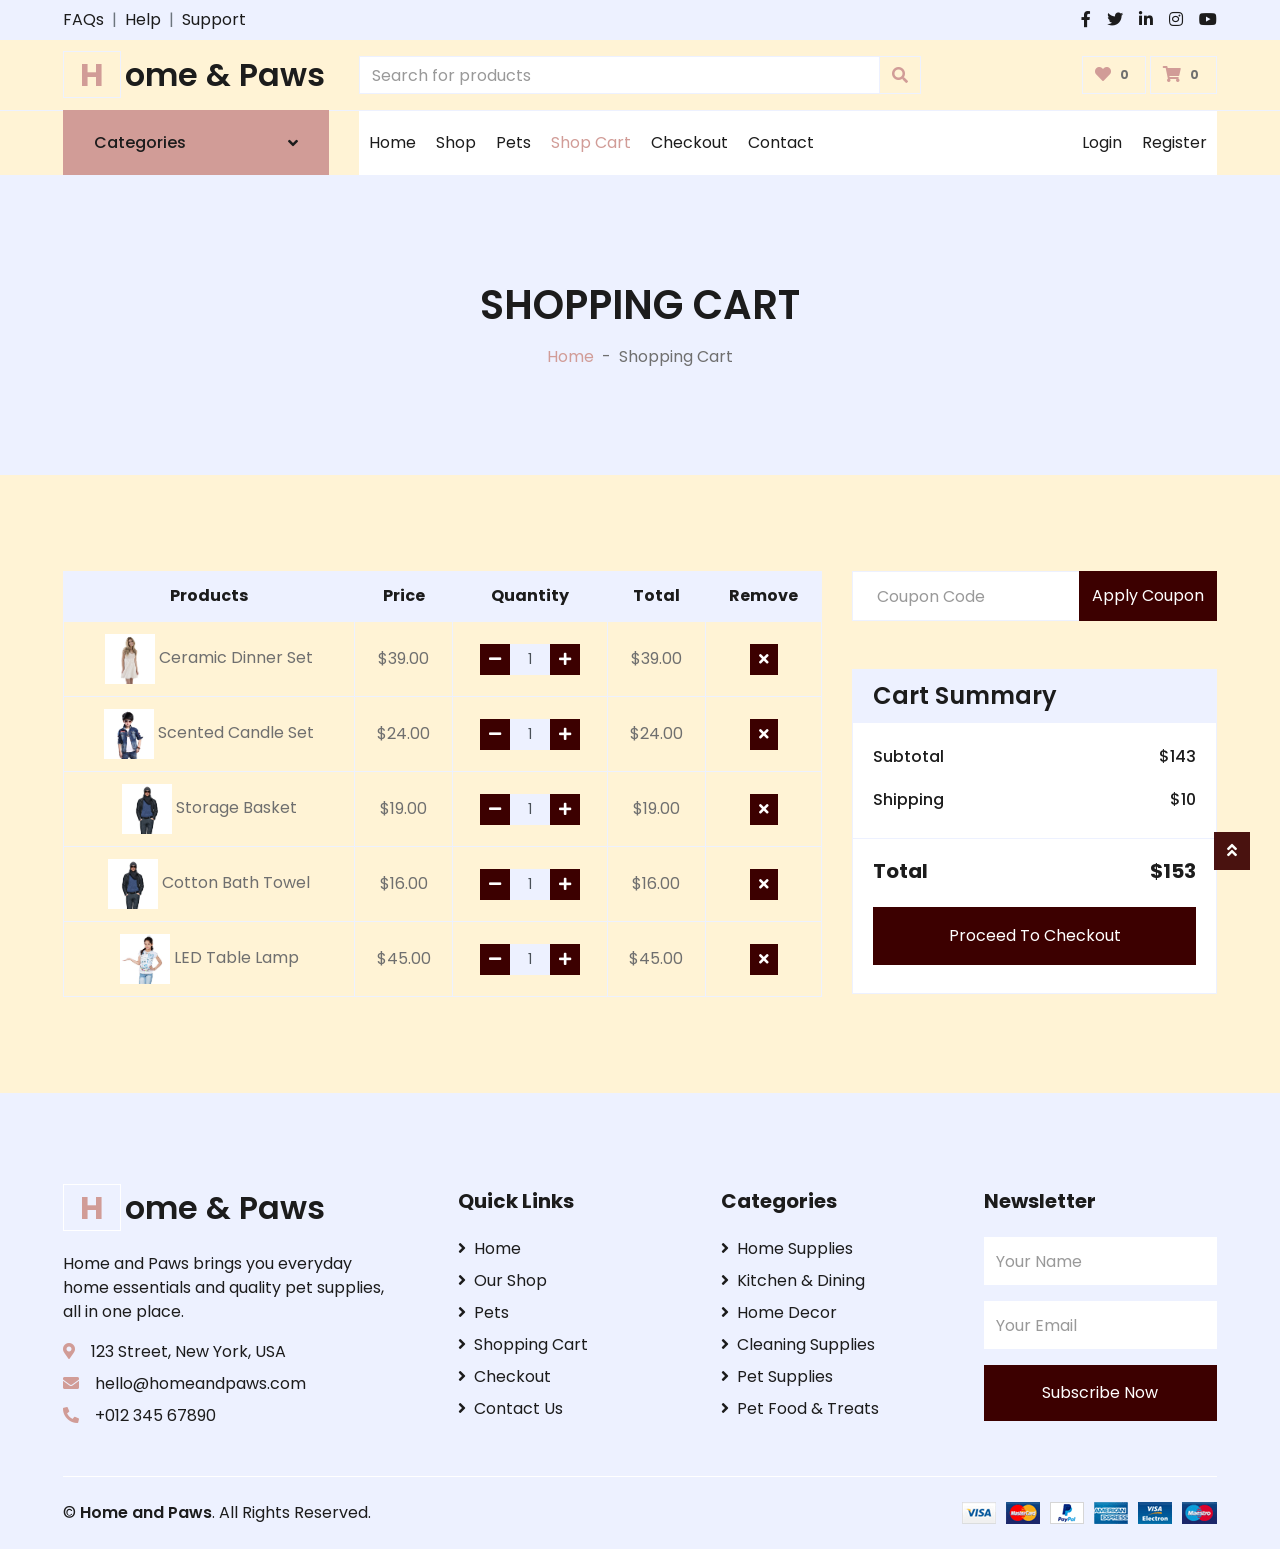
==== commit 080c462d: "changed the button color and added a new pets page to the website" ====
--- a/EShopper/cart.html
+++ b/EShopper/cart.html
@@ -3,10 +3,10 @@
 
 <head>
     <meta charset="utf-8">
-    <title>EShopper - Bootstrap Shop Template</title>
+    <title>Shopping Cart - Home and Paws</title>
     <meta content="width=device-width, initial-scale=1.0" name="viewport">
-    <meta content="Free HTML Templates" name="keywords">
-    <meta content="Free HTML Templates" name="description">
+    <meta content="home supplies, pet supplies, home essentials, pet essentials, Home and Paws" name="keywords">
+    <meta content="Home and Paws - everyday home supplies and quality pet essentials in one place." name="description">
 
     <!-- Favicon -->
     <link href="img/favicon.ico" rel="icon">
@@ -61,7 +61,7 @@
         <div class="row align-items-center py-3 px-xl-5">
             <div class="col-lg-3 d-none d-lg-block">
                 <a href="" class="text-decoration-none">
-                    <h1 class="m-0 display-5 font-weight-semi-bold"><span class="text-primary font-weight-bold border px-3 mr-1">E</span>Shopper</h1>
+                    <h1 class="m-0 display-5 font-weight-semi-bold brand-logo"><span class="text-primary font-weight-bold border px-3 mr-1">H</span>ome &amp; Paws</h1>
                 </a>
             </div>
             <div class="col-lg-6 col-6 text-left">
@@ -102,29 +102,34 @@
                 <nav class="collapse position-absolute navbar navbar-vertical navbar-light align-items-start p-0 border border-top-0 border-bottom-0 bg-light" id="navbar-vertical" style="width: calc(100% - 30px); z-index: 1;">
                     <div class="navbar-nav w-100 overflow-hidden" style="height: 410px">
                         <div class="nav-item dropdown">
-                            <a href="#" class="nav-link" data-toggle="dropdown">Dresses <i class="fa fa-angle-down float-right mt-1"></i></a>
+                            <a href="#" class="nav-link" data-toggle="dropdown">Kitchen &amp; Dining <i class="fa fa-angle-down float-right mt-1"></i></a>
                             <div class="dropdown-menu position-absolute bg-secondary border-0 rounded-0 w-100 m-0">
-                                <a href="" class="dropdown-item">Men's Dresses</a>
-                                <a href="" class="dropdown-item">Women's Dresses</a>
-                                <a href="" class="dropdown-item">Baby's Dresses</a>
+                                <a href="shop.html" class="dropdown-item">Cookware</a>
+                                <a href="shop.html" class="dropdown-item">Dinnerware</a>
+                                <a href="shop.html" class="dropdown-item">Drinkware</a>
                             </div>
                         </div>
-                        <a href="" class="nav-item nav-link">Shirts</a>
-                        <a href="" class="nav-item nav-link">Jeans</a>
-                        <a href="" class="nav-item nav-link">Swimwear</a>
-                        <a href="" class="nav-item nav-link">Sleepwear</a>
-                        <a href="" class="nav-item nav-link">Sportswear</a>
-                        <a href="" class="nav-item nav-link">Jumpsuits</a>
-                        <a href="" class="nav-item nav-link">Blazers</a>
-                        <a href="" class="nav-item nav-link">Jackets</a>
-                        <a href="" class="nav-item nav-link">Shoes</a>
+                        <div class="nav-item dropdown">
+                            <a href="#" class="nav-link" data-toggle="dropdown">Home Decor <i class="fa fa-angle-down float-right mt-1"></i></a>
+                            <div class="dropdown-menu position-absolute bg-secondary border-0 rounded-0 w-100 m-0">
+                                <a href="shop.html" class="dropdown-item">Wall Decor</a>
+                                <a href="shop.html" class="dropdown-item">Vases &amp; Planters</a>
+                                <a href="shop.html" class="dropdown-item">Candles</a>
+                            </div>
+                        </div>
+                        <a href="shop.html" class="nav-item nav-link">Cleaning Supplies</a>
+                        <a href="shop.html" class="nav-item nav-link">Storage &amp; Organization</a>
+                        <a href="shop.html" class="nav-item nav-link">Bedding &amp; Bath</a>
+                        <a href="shop.html" class="nav-item nav-link">Lighting</a>
+                        <a href="shop.html" class="nav-item nav-link">Furniture</a>
+                        <a href="pets.html" class="nav-item nav-link">Pet Supplies</a>
                     </div>
                 </nav>
             </div>
             <div class="col-lg-9">
                 <nav class="navbar navbar-expand-lg bg-light navbar-light py-3 py-lg-0 px-0">
                     <a href="" class="text-decoration-none d-block d-lg-none">
-                        <h1 class="m-0 display-5 font-weight-semi-bold"><span class="text-primary font-weight-bold border px-3 mr-1">E</span>Shopper</h1>
+                        <h1 class="m-0 display-5 font-weight-semi-bold brand-logo"><span class="text-primary font-weight-bold border px-3 mr-1">H</span>ome &amp; Paws</h1>
                     </a>
                     <button type="button" class="navbar-toggler" data-toggle="collapse" data-target="#navbarCollapse">
                         <span class="navbar-toggler-icon"></span>
@@ -133,6 +138,7 @@
                         <div class="navbar-nav mr-auto py-0">
                             <a href="index.html" class="nav-item nav-link">Home</a>
                             <a href="shop.html" class="nav-item nav-link">Shop</a>
+                            <a href="pets.html" class="nav-item nav-link">Pets</a>
                             <a href="cart.html" class="nav-item nav-link active">Shop Cart</a>
                             <a href="checkout.html" class="nav-item nav-link">Checkout</a>
                             <a href="contact.html" class="nav-item nav-link">Contact</a>
@@ -154,7 +160,7 @@
         <div class="d-flex flex-column align-items-center justify-content-center" style="min-height: 300px">
             <h1 class="font-weight-semi-bold text-uppercase mb-3">Shopping Cart</h1>
             <div class="d-inline-flex">
-                <p class="m-0"><a href="">Home</a></p>
+                <p class="m-0"><a href="index.html">Home</a></p>
                 <p class="m-0 px-2">-</p>
                 <p class="m-0">Shopping Cart</p>
             </div>
@@ -179,8 +185,8 @@
                     </thead>
                     <tbody class="align-middle">
                         <tr>
-                            <td class="align-middle"><img src="img/product-1.jpg" alt="" style="width: 50px;"> Colorful Stylish Shirt</td>
-                            <td class="align-middle">$150</td>
+                            <td class="align-middle"><img src="img/product-1.jpg" alt="" style="width: 50px;"> Ceramic Dinner Set</td>
+                            <td class="align-middle">$39.00</td>
                             <td class="align-middle">
                                 <div class="input-group quantity mx-auto" style="width: 100px;">
                                     <div class="input-group-btn">
@@ -196,12 +202,12 @@
                                     </div>
                                 </div>
                             </td>
-                            <td class="align-middle">$150</td>
+                            <td class="align-middle">$39.00</td>
                             <td class="align-middle"><button class="btn btn-sm btn-primary"><i class="fa fa-times"></i></button></td>
                         </tr>
                         <tr>
-                            <td class="align-middle"><img src="img/product-2.jpg" alt="" style="width: 50px;"> Colorful Stylish Shirt</td>
-                            <td class="align-middle">$150</td>
+                            <td class="align-middle"><img src="img/product-2.jpg" alt="" style="width: 50px;"> Scented Candle Set</td>
+                            <td class="align-middle">$24.00</td>
                             <td class="align-middle">
                                 <div class="input-group quantity mx-auto" style="width: 100px;">
                                     <div class="input-group-btn">
@@ -217,12 +223,12 @@
                                     </div>
                                 </div>
                             </td>
-                            <td class="align-middle">$150</td>
+                            <td class="align-middle">$24.00</td>
                             <td class="align-middle"><button class="btn btn-sm btn-primary"><i class="fa fa-times"></i></button></td>
                         </tr>
                         <tr>
-                            <td class="align-middle"><img src="img/product-3.jpg" alt="" style="width: 50px;"> Colorful Stylish Shirt</td>
-                            <td class="align-middle">$150</td>
+                            <td class="align-middle"><img src="img/product-3.jpg" alt="" style="width: 50px;"> Storage Basket</td>
+                            <td class="align-middle">$19.00</td>
                             <td class="align-middle">
                                 <div class="input-group quantity mx-auto" style="width: 100px;">
                                     <div class="input-group-btn">
@@ -238,12 +244,12 @@
                                     </div>
                                 </div>
                             </td>
-                            <td class="align-middle">$150</td>
+                            <td class="align-middle">$19.00</td>
                             <td class="align-middle"><button class="btn btn-sm btn-primary"><i class="fa fa-times"></i></button></td>
                         </tr>
                         <tr>
-                            <td class="align-middle"><img src="img/product-4.jpg" alt="" style="width: 50px;"> Colorful Stylish Shirt</td>
-                            <td class="align-middle">$150</td>
+                            <td class="align-middle"><img src="img/product-4.jpg" alt="" style="width: 50px;"> Cotton Bath Towel</td>
+                            <td class="align-middle">$16.00</td>
                             <td class="align-middle">
                                 <div class="input-group quantity mx-auto" style="width: 100px;">
                                     <div class="input-group-btn">
@@ -259,12 +265,12 @@
                                     </div>
                                 </div>
                             </td>
-                            <td class="align-middle">$150</td>
+                            <td class="align-middle">$16.00</td>
                             <td class="align-middle"><button class="btn btn-sm btn-primary"><i class="fa fa-times"></i></button></td>
                         </tr>
                         <tr>
-                            <td class="align-middle"><img src="img/product-5.jpg" alt="" style="width: 50px;"> Colorful Stylish Shirt</td>
-                            <td class="align-middle">$150</td>
+                            <td class="align-middle"><img src="img/product-5.jpg" alt="" style="width: 50px;"> LED Table Lamp</td>
+                            <td class="align-middle">$45.00</td>
                             <td class="align-middle">
                                 <div class="input-group quantity mx-auto" style="width: 100px;">
                                     <div class="input-group-btn">
@@ -280,7 +286,7 @@
                                     </div>
                                 </div>
                             </td>
-                            <td class="align-middle">$150</td>
+                            <td class="align-middle">$45.00</td>
                             <td class="align-middle"><button class="btn btn-sm btn-primary"><i class="fa fa-times"></i></button></td>
                         </tr>
                     </tbody>
@@ -302,7 +308,7 @@
                     <div class="card-body">
                         <div class="d-flex justify-content-between mb-3 pt-1">
                             <h6 class="font-weight-medium">Subtotal</h6>
-                            <h6 class="font-weight-medium">$150</h6>
+                            <h6 class="font-weight-medium">$143</h6>
                         </div>
                         <div class="d-flex justify-content-between">
                             <h6 class="font-weight-medium">Shipping</h6>
@@ -312,7 +318,7 @@
                     <div class="card-footer border-secondary bg-transparent">
                         <div class="d-flex justify-content-between mt-2">
                             <h5 class="font-weight-bold">Total</h5>
-                            <h5 class="font-weight-bold">$160</h5>
+                            <h5 class="font-weight-bold">$153</h5>
                         </div>
                         <button class="btn btn-block btn-primary my-3 py-3">Proceed To Checkout</button>
                     </div>
@@ -328,11 +334,11 @@
         <div class="row px-xl-5 pt-5">
             <div class="col-lg-4 col-md-12 mb-5 pr-3 pr-xl-5">
                 <a href="" class="text-decoration-none">
-                    <h1 class="mb-4 display-5 font-weight-semi-bold"><span class="text-primary font-weight-bold border border-white px-3 mr-1">E</span>Shopper</h1>
+                    <h1 class="mb-4 display-5 font-weight-semi-bold brand-logo"><span class="text-primary font-weight-bold border border-white px-3 mr-1">H</span>ome &amp; Paws</h1>
                 </a>
-                <p>Dolore erat dolor sit lorem vero amet. Sed sit lorem magna, ipsum no sit erat lorem et magna ipsum dolore amet erat.</p>
+                <p>Home and Paws brings you everyday home essentials and quality pet supplies, all in one place.</p>
                 <p class="mb-2"><i class="fa fa-map-marker-alt text-primary mr-3"></i>123 Street, New York, USA</p>
-                <p class="mb-2"><i class="fa fa-envelope text-primary mr-3"></i>info@example.com</p>
+                <p class="mb-2"><i class="fa fa-envelope text-primary mr-3"></i>hello@homeandpaws.com</p>
                 <p class="mb-0"><i class="fa fa-phone-alt text-primary mr-3"></i>+012 345 67890</p>
             </div>
             <div class="col-lg-8 col-md-12">
@@ -342,21 +348,21 @@
                         <div class="d-flex flex-column justify-content-start">
                             <a class="text-dark mb-2" href="index.html"><i class="fa fa-angle-right mr-2"></i>Home</a>
                             <a class="text-dark mb-2" href="shop.html"><i class="fa fa-angle-right mr-2"></i>Our Shop</a>
-                            <a class="text-dark mb-2" href="detail.html"><i class="fa fa-angle-right mr-2"></i>Shop Detail</a>
+                            <a class="text-dark mb-2" href="pets.html"><i class="fa fa-angle-right mr-2"></i>Pets</a>
                             <a class="text-dark mb-2" href="cart.html"><i class="fa fa-angle-right mr-2"></i>Shopping Cart</a>
                             <a class="text-dark mb-2" href="checkout.html"><i class="fa fa-angle-right mr-2"></i>Checkout</a>
                             <a class="text-dark" href="contact.html"><i class="fa fa-angle-right mr-2"></i>Contact Us</a>
                         </div>
                     </div>
                     <div class="col-md-4 mb-5">
-                        <h5 class="font-weight-bold text-dark mb-4">Quick Links</h5>
+                        <h5 class="font-weight-bold text-dark mb-4">Categories</h5>
                         <div class="d-flex flex-column justify-content-start">
-                            <a class="text-dark mb-2" href="index.html"><i class="fa fa-angle-right mr-2"></i>Home</a>
-                            <a class="text-dark mb-2" href="shop.html"><i class="fa fa-angle-right mr-2"></i>Our Shop</a>
-                            <a class="text-dark mb-2" href="detail.html"><i class="fa fa-angle-right mr-2"></i>Shop Detail</a>
-                            <a class="text-dark mb-2" href="cart.html"><i class="fa fa-angle-right mr-2"></i>Shopping Cart</a>
-                            <a class="text-dark mb-2" href="checkout.html"><i class="fa fa-angle-right mr-2"></i>Checkout</a>
-                            <a class="text-dark" href="contact.html"><i class="fa fa-angle-right mr-2"></i>Contact Us</a>
+                            <a class="text-dark mb-2" href="shop.html"><i class="fa fa-angle-right mr-2"></i>Home Supplies</a>
+                            <a class="text-dark mb-2" href="shop.html"><i class="fa fa-angle-right mr-2"></i>Kitchen &amp; Dining</a>
+                            <a class="text-dark mb-2" href="shop.html"><i class="fa fa-angle-right mr-2"></i>Home Decor</a>
+                            <a class="text-dark mb-2" href="shop.html"><i class="fa fa-angle-right mr-2"></i>Cleaning Supplies</a>
+                            <a class="text-dark mb-2" href="pets.html"><i class="fa fa-angle-right mr-2"></i>Pet Supplies</a>
+                            <a class="text-dark" href="pets.html"><i class="fa fa-angle-right mr-2"></i>Pet Food &amp; Treats</a>
                         </div>
                     </div>
                     <div class="col-md-4 mb-5">
@@ -380,11 +386,7 @@
         <div class="row border-top border-light mx-xl-5 py-4">
             <div class="col-md-6 px-xl-0">
                 <p class="mb-md-0 text-center text-md-left text-dark">
-                    &copy; <a class="text-dark font-weight-semi-bold" href="#">Your Site Name</a>. All Rights Reserved. 
-					
-					<!--/*** The author’s attribution link must remain intact in the template. ***/-->
-                    <!--/*** If you wish to remove this credit link, please purchase the Pro Version . ***/-->
-                    Designed by <a class="text-dark font-weight-semi-bold" href="https://htmlcodex.com">HTML Codex</a>
+                    &copy; <a class="text-dark font-weight-semi-bold" href="index.html">Home and Paws</a>. All Rights Reserved.
                 </p>
             </div>
             <div class="col-md-6 px-xl-0 text-center text-md-right">
--- a/EShopper/css/style.css
+++ b/EShopper/css/style.css
@@ -61,7 +61,7 @@
   line-height: 1.5;
   color: #6F6F6F;
   text-align: left;
-  background-color: #fff;
+  background-color: #FFF3D5;
 }
 
 [tabindex="-1"]:focus:not(:focus-visible) {
@@ -2364,40 +2364,40 @@
 }
 
 .btn-primary {
-  color: #212529;
-  background-color: #D19C97;
-  border-color: #D19C97;
+  color: #fff;
+  background-color: #3c0000;
+  border-color: #3c0000;
 }
 
 .btn-primary:hover {
   color: #fff;
-  background-color: #c5837c;
-  border-color: #c17a74;
+  background-color: #670010;
+  border-color: #670010;
 }
 
 .btn-primary:focus, .btn-primary.focus {
   color: #fff;
-  background-color: #c5837c;
-  border-color: #c17a74;
-  box-shadow: 0 0 0 0.2rem rgba(183, 138, 135, 0.5);
+  background-color: #670010;
+  border-color: #670010;
+  box-shadow: 0 0 0 0.2rem rgba(103, 0, 16, 0.5);
 }
 
 .btn-primary.disabled, .btn-primary:disabled {
-  color: #212529;
-  background-color: #D19C97;
-  border-color: #D19C97;
+  color: #fff;
+  background-color: #3c0000;
+  border-color: #3c0000;
 }
 
 .btn-primary:not(:disabled):not(.disabled):active, .btn-primary:not(:disabled):not(.disabled).active,
 .show > .btn-primary.dropdown-toggle {
   color: #fff;
-  background-color: #c17a74;
-  border-color: #bd726b;
+  background-color: #670010;
+  border-color: #670010;
 }
 
 .btn-primary:not(:disabled):not(.disabled):active:focus, .btn-primary:not(:disabled):not(.disabled).active:focus,
 .show > .btn-primary.dropdown-toggle:focus {
-  box-shadow: 0 0 0 0.2rem rgba(183, 138, 135, 0.5);
+  box-shadow: 0 0 0 0.2rem rgba(103, 0, 16, 0.5);
 }
 
 .btn-secondary {
@@ -2660,35 +2660,35 @@
 }
 
 .btn-outline-primary {
-  color: #D19C97;
-  border-color: #D19C97;
+  color: #3c0000;
+  border-color: #3c0000;
 }
 
 .btn-outline-primary:hover {
-  color: #212529;
-  background-color: #D19C97;
-  border-color: #D19C97;
+  color: #fff;
+  background-color: #670010;
+  border-color: #670010;
 }
 
 .btn-outline-primary:focus, .btn-outline-primary.focus {
-  box-shadow: 0 0 0 0.2rem rgba(209, 156, 151, 0.5);
+  box-shadow: 0 0 0 0.2rem rgba(103, 0, 16, 0.5);
 }
 
 .btn-outline-primary.disabled, .btn-outline-primary:disabled {
-  color: #D19C97;
+  color: #3c0000;
   background-color: transparent;
 }
 
 .btn-outline-primary:not(:disabled):not(.disabled):active, .btn-outline-primary:not(:disabled):not(.disabled).active,
 .show > .btn-outline-primary.dropdown-toggle {
-  color: #212529;
-  background-color: #D19C97;
-  border-color: #D19C97;
+  color: #fff;
+  background-color: #670010;
+  border-color: #670010;
 }
 
 .btn-outline-primary:not(:disabled):not(.disabled):active:focus, .btn-outline-primary:not(:disabled):not(.disabled).active:focus,
 .show > .btn-outline-primary.dropdown-toggle:focus {
-  box-shadow: 0 0 0 0.2rem rgba(209, 156, 151, 0.5);
+  box-shadow: 0 0 0 0.2rem rgba(103, 0, 16, 0.5);
 }
 
 .btn-outline-secondary {
@@ -9576,3 +9576,146 @@
     transform: translateY(-15px);
   }
 }
+
+/********** Pets Theme ************/
+/*
+ * Pets page theme.
+ * Add class="pets-theme" to the <body> tag of the pets page.
+ * This overrides the store button colors with the pets palette.
+ */
+body.pets-theme {
+  background-color: #FFF3D5;
+}
+
+body.pets-theme .btn-primary {
+  color: #1C1C1C;
+  background-color: #BDE0FE;
+  border-color: #BDE0FE;
+}
+
+body.pets-theme .btn-primary:hover {
+  color: #1C1C1C;
+  background-color: #A2D2FF;
+  border-color: #A2D2FF;
+}
+
+body.pets-theme .btn-primary:focus, body.pets-theme .btn-primary.focus {
+  color: #1C1C1C;
+  background-color: #A2D2FF;
+  border-color: #A2D2FF;
+  box-shadow: 0 0 0 0.2rem rgba(162, 210, 255, 0.5);
+}
+
+body.pets-theme .btn-primary.disabled, body.pets-theme .btn-primary:disabled {
+  color: #1C1C1C;
+  background-color: #BDE0FE;
+  border-color: #BDE0FE;
+}
+
+body.pets-theme .btn-primary:not(:disabled):not(.disabled):active, body.pets-theme .btn-primary:not(:disabled):not(.disabled).active,
+body.pets-theme .show > .btn-primary.dropdown-toggle {
+  color: #1C1C1C;
+  background-color: #A2D2FF;
+  border-color: #A2D2FF;
+}
+
+body.pets-theme .btn-primary:not(:disabled):not(.disabled):active:focus, body.pets-theme .btn-primary:not(:disabled):not(.disabled).active:focus,
+body.pets-theme .show > .btn-primary.dropdown-toggle:focus {
+  box-shadow: 0 0 0 0.2rem rgba(162, 210, 255, 0.5);
+}
+
+body.pets-theme .btn-outline-primary {
+  color: #1C1C1C;
+  border-color: #BDE0FE;
+}
+
+body.pets-theme .btn-outline-primary:hover {
+  color: #1C1C1C;
+  background-color: #A2D2FF;
+  border-color: #A2D2FF;
+}
+
+body.pets-theme .btn-outline-primary:focus, body.pets-theme .btn-outline-primary.focus {
+  box-shadow: 0 0 0 0.2rem rgba(162, 210, 255, 0.5);
+}
+
+body.pets-theme .btn-outline-primary.disabled, body.pets-theme .btn-outline-primary:disabled {
+  color: #1C1C1C;
+  background-color: transparent;
+}
+
+body.pets-theme .btn-outline-primary:not(:disabled):not(.disabled):active, body.pets-theme .btn-outline-primary:not(:disabled):not(.disabled).active,
+body.pets-theme .show > .btn-outline-primary.dropdown-toggle {
+  color: #1C1C1C;
+  background-color: #A2D2FF;
+  border-color: #A2D2FF;
+}
+
+body.pets-theme .btn-outline-primary:not(:disabled):not(.disabled):active:focus, body.pets-theme .btn-outline-primary:not(:disabled):not(.disabled).active:focus,
+body.pets-theme .show > .btn-outline-primary.dropdown-toggle:focus {
+  box-shadow: 0 0 0 0.2rem rgba(162, 210, 255, 0.5);
+}
+
+/********** Home and Paws Branding ************/
+.brand-logo {
+  font-size: 2rem;
+  white-space: nowrap;
+}
+
+/* Product card action buttons follow the store button theme */
+.product-item .btn {
+  color: #fff !important;
+  background-color: #3c0000;
+  border-color: #3c0000;
+  padding: 0.25rem 0.6rem !important;
+}
+
+.product-item .btn i {
+  color: #fff !important;
+}
+
+.product-item .btn:hover {
+  color: #fff !important;
+  background-color: #670010;
+  border-color: #670010;
+}
+
+.product-item .btn:hover i {
+  color: #fff !important;
+}
+
+body.pets-theme .product-item .btn {
+  color: #1C1C1C !important;
+  background-color: #BDE0FE;
+  border-color: #BDE0FE;
+}
+
+body.pets-theme .product-item .btn i {
+  color: #1C1C1C !important;
+}
+
+body.pets-theme .product-item .btn:hover {
+  color: #1C1C1C !important;
+  background-color: #A2D2FF;
+  border-color: #A2D2FF;
+}
+
+body.pets-theme .product-item .btn:hover i {
+  color: #1C1C1C !important;
+}
+
+/* Pets page accent touches */
+body.pets-theme .text-primary {
+  color: #3b82c4 !important;
+}
+
+body.pets-theme .bg-primary {
+  color: #1C1C1C !important;
+  background-color: #BDE0FE !important;
+}
+
+body.pets-theme .page-item.active .page-link {
+  color: #1C1C1C;
+  background-color: #BDE0FE;
+  border-color: #BDE0FE;
+}
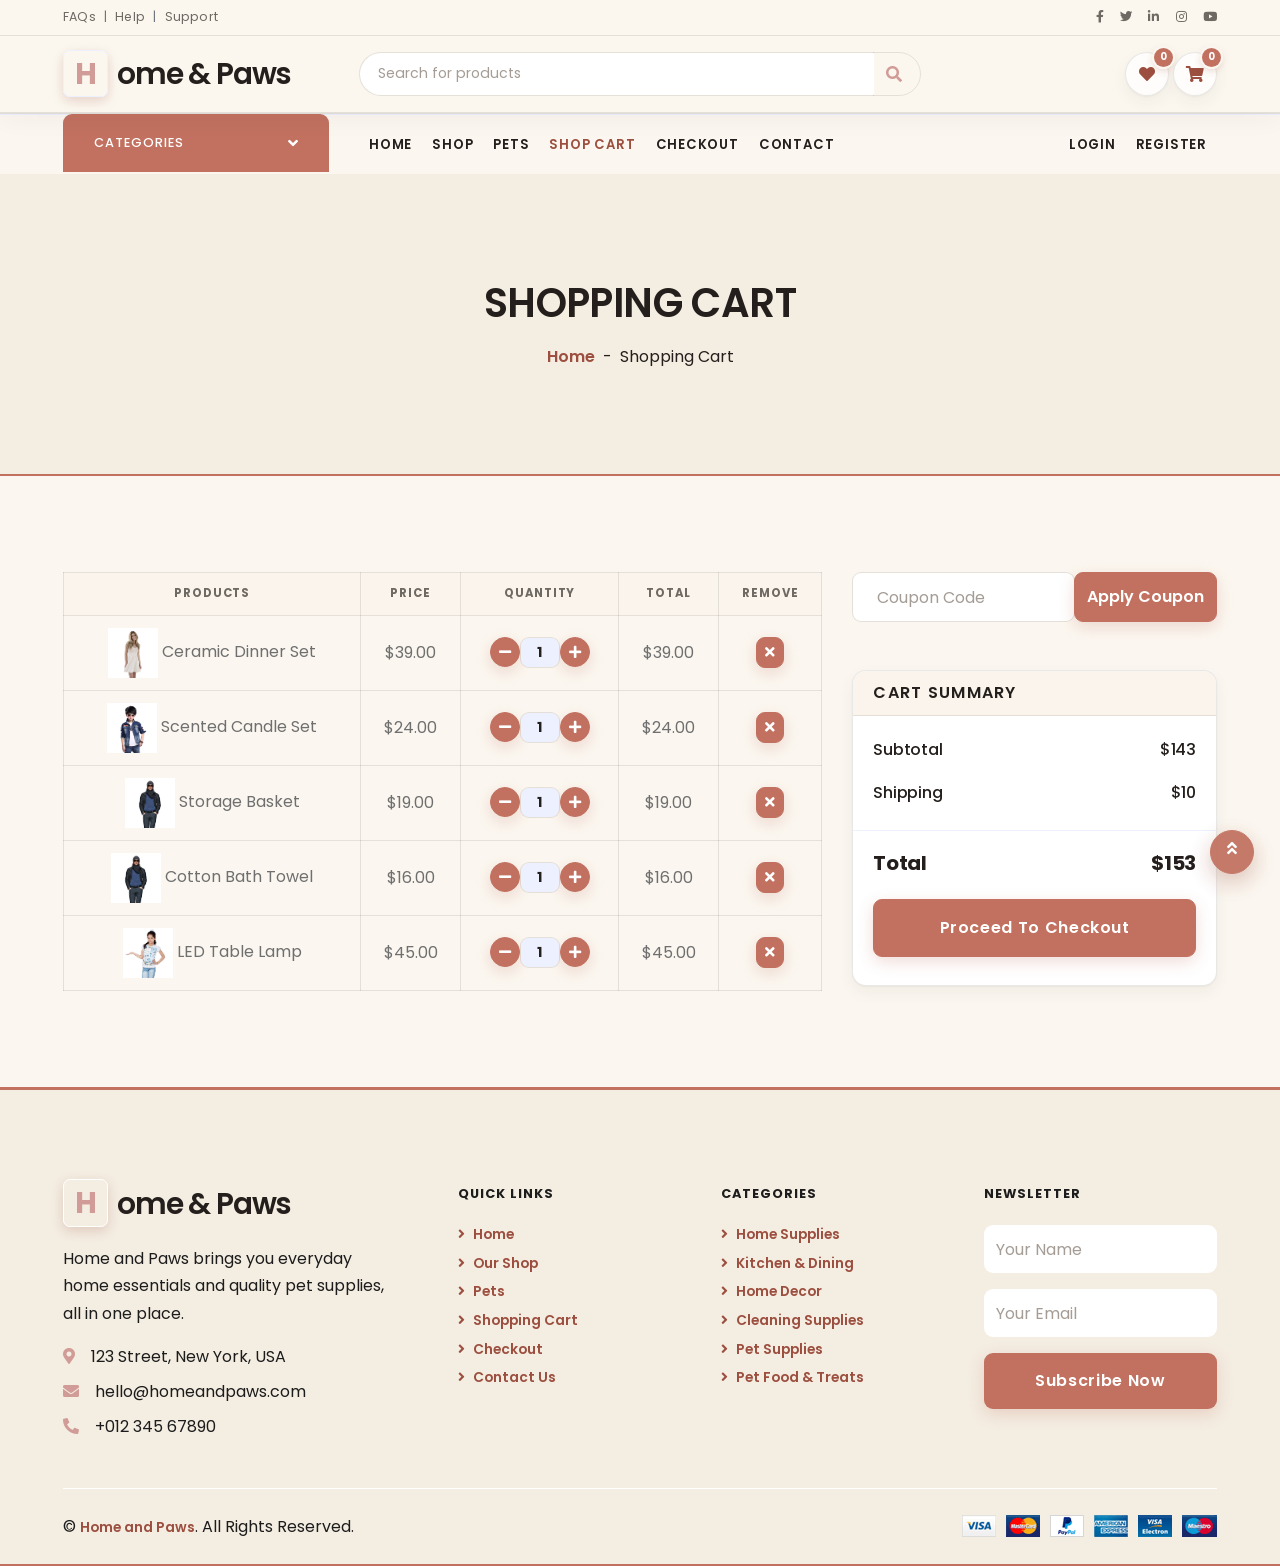
==== commit 8ad780da: "added visual updatesd, now stuff doesnt clip through cards, enhanced cards and carresoule still need" ====
--- a/EShopper/cart.html
+++ b/EShopper/cart.html
@@ -23,6 +23,8 @@
 
     <!-- Customized Bootstrap Stylesheet -->
     <link href="css/style.css" rel="stylesheet">
+    <!-- E-Commerce UI Enhancement Layer -->
+    <link href="css/enhanced.css" rel="stylesheet">
 </head>
 
 <body>
--- a/EShopper/css/enhanced.css
+++ b/EShopper/css/enhanced.css
@@ -0,0 +1,1228 @@
+/* ==========================================================================
+   E-Commerce UI Enhancement Layer
+   --------------------------------------------------------------------------
+   A surgical styling layer for the "Home and Paws" storefront. It deliberately
+   does NOT alter any markup logic, data state, or integration - it only
+   composes on top of the existing class names via a later <link>.
+
+   Design contract
+   ---------------
+   Screen job     : Browse, evaluate and buy home + pet essentials.
+   Primary action : "Add To Cart" on product cards / "Shop Now" on promos.
+   Required states: default, hover, focus-visible, active, entrance, reduced-motion.
+   Responsive     : mobile-first; relies on the existing Bootstrap grid.
+   Palette        : the store's warm terracotta + cream, deepened for contrast.
+   Reject         : purple gradients, oversized pills, heavy layered shadows,
+                    uniform "stock card" look, placeholder copy.
+   ========================================================================== */
+
+
+/* --------------------------------------------------------------------------
+   1. Design tokens
+   -------------------------------------------------------------------------- */
+:root {
+  --enh-ink:          #241f1c;
+  --enh-muted:        #6f6963;
+  --enh-line:         rgba(36, 31, 28, 0.10);
+  --enh-line-strong:  rgba(36, 31, 28, 0.18);
+
+  --enh-canvas:       #fbf7f0;
+  --enh-surface:      #ffffff;
+
+  /* Store accent - warm terracotta, deepened from the original #D19C97 */
+  --enh-accent:       #c27160;
+  --enh-accent-deep:  #9c4f3f;
+  --enh-accent-soft:  #f9e9e4;
+
+  --enh-star:         #d99a14;
+  --enh-stock:        #2e8b57;
+
+  --enh-radius:       14px;
+  --enh-radius-sm:    9px;
+  --enh-pill:         999px;
+
+  --enh-shadow-sm:    0 1px 2px rgba(36, 31, 28, 0.04),
+                      0 6px 16px rgba(36, 31, 28, 0.05);
+  --enh-shadow-md:    0 12px 32px rgba(36, 31, 28, 0.11);
+  --enh-shadow-lg:    0 20px 48px rgba(36, 31, 28, 0.16);
+
+  --enh-ease:         cubic-bezier(0.2, 0.7, 0.2, 1);
+}
+
+/* The pets page keeps its own soft-blue identity, mapped to the same tokens. */
+body.pets-theme {
+  --enh-accent:       #74b4e6;
+  --enh-accent-deep:  #3b7fb8;
+  --enh-accent-soft:  #e7f2fb;
+}
+
+
+/* --------------------------------------------------------------------------
+   2. Base refinements - typography, canvas, selection
+   -------------------------------------------------------------------------- */
+body {
+  color: var(--enh-ink);
+  background-color: var(--enh-canvas);
+  -webkit-font-smoothing: antialiased;
+  -moz-osx-font-smoothing: grayscale;
+  text-rendering: optimizeLegibility;
+}
+
+body.pets-theme {
+  background-color: var(--enh-canvas);
+}
+
+h1, h2, h3, h4, h5, h6,
+.h1, .h2, .h3, .h4, .h5, .h6 {
+  color: var(--enh-ink);
+  letter-spacing: -0.015em;
+}
+
+.display-4 {
+  font-weight: 700;
+  letter-spacing: -0.03em;
+  line-height: 1.1;
+}
+
+p {
+  line-height: 1.7;
+}
+
+::selection {
+  background: var(--enh-accent-soft);
+  color: var(--enh-accent-deep);
+}
+
+a {
+  transition: color 0.2s var(--enh-ease);
+}
+
+a:hover {
+  text-decoration: none;
+}
+
+img {
+  image-rendering: auto;
+}
+
+/* Consistent focus ring for every interactive element. */
+a:focus-visible,
+button:focus-visible,
+input:focus-visible,
+select:focus-visible,
+textarea:focus-visible,
+.custom-control-input:focus ~ .custom-control-label::before,
+.page-link:focus-visible {
+  outline: 2px solid var(--enh-accent-deep);
+  outline-offset: 3px;
+}
+
+.form-control:focus {
+  border-color: var(--enh-accent);
+  box-shadow: 0 0 0 3px var(--enh-accent-soft);
+}
+
+.form-control,
+.input-group-text {
+  border-color: var(--enh-line) !important;
+  border-radius: var(--enh-radius-sm);
+}
+
+.form-control::placeholder {
+  color: #a49c95;
+}
+
+.input-group-text {
+  background: var(--enh-surface);
+  color: var(--enh-accent-deep);
+}
+
+
+/* --------------------------------------------------------------------------
+   3. Entrance animations (motion is disabled at the end of this file)
+   -------------------------------------------------------------------------- */
+@keyframes enhance-rise {
+  from { opacity: 0; transform: translateY(18px); }
+  to   { opacity: 1; transform: translateY(0); }
+}
+
+@keyframes enhance-fade-up {
+  from { opacity: 0; transform: translateY(24px); }
+  to   { opacity: 1; transform: translateY(0); }
+}
+
+@keyframes enhance-float {
+  0%, 100% { transform: translateY(0); }
+  50%      { transform: translateY(-5px); }
+}
+
+@keyframes enhance-pop {
+  0%   { transform: scale(1); }
+  50%  { transform: scale(1.22); }
+  100% { transform: scale(1); }
+}
+
+/* "backwards" keeps the pre-entrance state during delays, then releases the
+   transform so hover lifts still work once the animation has finished. */
+.product-item,
+.cat-item,
+.feature-item,
+.offer .col-md-6 > div {
+  animation: enhance-rise 0.6s var(--enh-ease) backwards;
+}
+
+.product-item:nth-child(2n),
+.cat-item:nth-child(2n),
+.feature-item:nth-child(2n),
+.offer .col-md-6:nth-child(2) > div { animation-delay: 0.06s; }
+.product-item:nth-child(3n),
+.cat-item:nth-child(3n),
+.feature-item:nth-child(3n) { animation-delay: 0.12s; }
+.product-item:nth-child(4n),
+.cat-item:nth-child(4n),
+.feature-item:nth-child(4n) { animation-delay: 0.18s; }
+
+
+/* --------------------------------------------------------------------------
+   4. Header - sticky, subtle glass, refined search + cart counter
+   -------------------------------------------------------------------------- */
+body > .container-fluid:first-child {
+  position: sticky;
+  top: 0;
+  z-index: 1050;
+  background: rgba(251, 247, 240, 0.82);
+  -webkit-backdrop-filter: saturate(160%) blur(16px);
+  backdrop-filter: saturate(160%) blur(16px);
+  border-bottom: 1px solid var(--enh-line);
+  box-shadow: 0 6px 24px rgba(36, 31, 28, 0.045);
+}
+
+/* Let the glass show through the original utility strip / logo row. */
+body > .container-fluid:first-child .bg-secondary,
+body > .container-fluid:first-child > .row {
+  background-color: transparent !important;
+}
+
+body > .container-fluid:first-child .row:first-child {
+  border-bottom: 1px solid var(--enh-line);
+  font-size: 0.78rem;
+  letter-spacing: 0.02em;
+}
+
+body > .container-fluid:first-child .row:first-child a {
+  color: var(--enh-muted) !important;
+}
+
+body > .container-fluid:first-child .row:first-child a:hover {
+  color: var(--enh-accent-deep) !important;
+}
+
+/* Brand wordmark */
+.brand-logo {
+  font-size: 1.85rem;
+  letter-spacing: -0.04em;
+}
+
+.brand-logo > span {
+  border-radius: 7px !important;
+  padding: 0.15rem 0.7rem !important;
+  margin-right: 0.55rem !important;
+  box-shadow: 0 4px 12px rgba(156, 79, 63, 0.22);
+}
+
+body.pets-theme .brand-logo > span {
+  box-shadow: 0 4px 12px rgba(59, 127, 184, 0.22);
+}
+
+/* Search field */
+body > .container-fluid:first-child form .form-control {
+  height: 44px;
+  border-radius: var(--enh-pill) 0 0 var(--enh-pill);
+  border-right: 0 !important;
+  padding-left: 1.1rem;
+  font-size: 0.88rem;
+}
+
+body > .container-fluid:first-child form .input-group-text {
+  border-radius: 0 var(--enh-pill) var(--enh-pill) 0;
+  border-left: 1px solid var(--enh-line) !important;
+  padding-right: 1.1rem;
+}
+
+/* Wishlist + cart icon buttons */
+body > .container-fluid:first-child a.btn.border {
+  position: relative;
+  width: 44px;
+  height: 44px;
+  padding: 0;
+  display: inline-flex;
+  align-items: center;
+  justify-content: center;
+  border-radius: 50%;
+  background: rgba(255, 255, 255, 0.75);
+  border-color: var(--enh-line) !important;
+  color: var(--enh-accent-deep);
+  box-shadow: var(--enh-shadow-sm);
+  transition: transform 0.25s var(--enh-ease),
+              box-shadow 0.25s var(--enh-ease),
+              background 0.25s var(--enh-ease);
+}
+
+body > .container-fluid:first-child a.btn.border:hover {
+  transform: translateY(-2px);
+  background: #fff;
+  box-shadow: var(--enh-shadow-md);
+}
+
+body > .container-fluid:first-child a.btn.border i {
+  color: var(--enh-accent-deep) !important;
+  font-size: 1rem;
+}
+
+/* The counter badge is promoted from a flat number to a cart indicator. */
+body > .container-fluid:first-child a.btn.border .badge {
+  position: absolute;
+  top: -5px;
+  right: -5px;
+  min-width: 19px;
+  height: 19px;
+  padding: 0 5px;
+  display: flex;
+  align-items: center;
+  justify-content: center;
+  border-radius: var(--enh-pill);
+  background: var(--enh-accent);
+  color: #fff;
+  font-size: 0.62rem;
+  font-weight: 700;
+  line-height: 1;
+  box-shadow: 0 0 0 2px var(--enh-canvas), 0 3px 8px rgba(156, 79, 63, 0.3);
+}
+
+body > .container-fluid:first-child a.btn.border:hover .badge {
+  animation: enhance-pop 0.4s var(--enh-ease);
+}
+
+/* Main navigation row */
+body > .container-fluid:nth-child(2) {
+  border-top: 1px solid var(--enh-line) !important;
+}
+
+body > .container-fluid:nth-child(2) .navbar {
+  background: transparent !important;
+}
+
+.navbar-light .navbar-nav .nav-link {
+  font-size: 0.82rem !important;
+  font-weight: 600;
+  letter-spacing: 0.06em;
+  text-transform: uppercase;
+  color: var(--enh-ink) !important;
+  transition: color 0.2s var(--enh-ease);
+}
+
+.navbar-light .navbar-nav .nav-link:hover,
+.navbar-light .navbar-nav .nav-link.active {
+  color: var(--enh-accent-deep) !important;
+}
+
+/* Category rail trigger */
+body > .container-fluid:nth-child(2) a.bg-primary {
+  height: 58px !important;
+  border-radius: var(--enh-radius-sm) var(--enh-radius-sm) 0 0;
+  background: var(--enh-accent) !important;
+  box-shadow: 0 6px 16px rgba(194, 113, 96, 0.22);
+  font-weight: 600;
+}
+
+body.pets-theme > .container-fluid:nth-child(2) a.bg-primary {
+  background: var(--enh-accent) !important;
+  color: var(--enh-ink) !important;
+  box-shadow: 0 6px 16px rgba(116, 180, 230, 0.3);
+}
+
+body > .container-fluid:nth-child(2) a.bg-primary h6 {
+  color: #fff !important;
+  text-transform: uppercase;
+  letter-spacing: 0.08em;
+  font-size: 0.8rem;
+}
+
+body.pets-theme > .container-fluid:nth-child(2) a.bg-primary h6 {
+  color: var(--enh-ink) !important;
+}
+
+body > .container-fluid:nth-child(2) a.bg-primary i {
+  color: #fff !important;
+}
+
+.navbar-vertical.navbar-light .navbar-nav .nav-link {
+  border-bottom-color: var(--enh-line) !important;
+  font-size: 0.82rem;
+  font-weight: 500;
+  letter-spacing: 0;
+  text-transform: none;
+  padding: 11px 30px !important;
+}
+
+.navbar-vertical .nav-link:hover {
+  padding-left: 36px !important;
+  color: var(--enh-accent-deep) !important;
+}
+
+.dropdown-menu {
+  border: 1px solid var(--enh-line) !important;
+  border-radius: var(--enh-radius-sm) !important;
+  box-shadow: var(--enh-shadow-md);
+  padding: 0.4rem 0;
+}
+
+.dropdown-item {
+  font-size: 0.85rem;
+  padding: 0.5rem 1rem;
+}
+
+.dropdown-item:hover,
+.dropdown-item:focus {
+  background: var(--enh-accent-soft);
+  color: var(--enh-accent-deep);
+}
+
+
+/* --------------------------------------------------------------------------
+   5. Buttons & calls to action
+   -------------------------------------------------------------------------- */
+.btn {
+  border-radius: var(--enh-radius-sm);
+  font-weight: 600;
+  transition: transform 0.22s var(--enh-ease),
+              box-shadow 0.22s var(--enh-ease),
+              background-color 0.22s var(--enh-ease),
+              border-color 0.22s var(--enh-ease),
+              color 0.22s var(--enh-ease);
+}
+
+.btn-primary {
+  color: #fff !important;
+  background-color: var(--enh-accent) !important;
+  border-color: var(--enh-accent) !important;
+  box-shadow: 0 5px 16px rgba(194, 113, 96, 0.24);
+}
+
+.btn-primary:hover,
+.btn-primary:focus {
+  color: #fff !important;
+  background-color: var(--enh-accent-deep) !important;
+  border-color: var(--enh-accent-deep) !important;
+  transform: translateY(-2px);
+  box-shadow: 0 10px 24px rgba(156, 79, 63, 0.32);
+}
+
+body.pets-theme .btn-primary {
+  color: var(--enh-ink) !important;
+  background-color: var(--enh-accent) !important;
+  border-color: var(--enh-accent) !important;
+  box-shadow: 0 5px 16px rgba(116, 180, 230, 0.3);
+}
+
+body.pets-theme .btn-primary:hover,
+body.pets-theme .btn-primary:focus {
+  background-color: #5aa2dc !important;
+  border-color: #5aa2dc !important;
+  color: var(--enh-ink) !important;
+}
+
+.btn-outline-primary {
+  color: var(--enh-accent-deep) !important;
+  border-color: var(--enh-accent) !important;
+}
+
+.btn-outline-primary:hover,
+.btn-outline-primary:focus {
+  color: #fff !important;
+  background-color: var(--enh-accent) !important;
+  border-color: var(--enh-accent) !important;
+  transform: translateY(-2px);
+}
+
+body.pets-theme .btn-outline-primary {
+  color: var(--enh-ink) !important;
+  border-color: var(--enh-accent) !important;
+}
+
+body.pets-theme .btn-outline-primary:hover,
+body.pets-theme .btn-outline-primary:focus {
+  color: var(--enh-ink) !important;
+}
+
+.btn:active,
+.btn.active {
+  transform: translateY(0) !important;
+}
+
+
+/* --------------------------------------------------------------------------
+   6. Section titles & badges
+   -------------------------------------------------------------------------- */
+.section-title {
+  letter-spacing: 0.14em;
+  text-transform: uppercase;
+  font-size: 1.6rem;
+  font-weight: 700;
+}
+
+.section-title span {
+  /* style.css sets .bg-secondary with !important; match it so the title chip
+     always inherits its section's surface colour. */
+  background: var(--enh-canvas) !important;
+}
+
+.section-title::before {
+  height: 1px !important;
+  background: var(--enh-line-strong) !important;
+}
+
+.badge {
+  border-radius: var(--enh-pill);
+  font-weight: 600;
+  letter-spacing: 0.02em;
+}
+
+/* Filter-count badges in the shop sidebar */
+.badge.border.font-weight-normal {
+  background: var(--enh-accent-soft) !important;
+  border-color: transparent !important;
+  color: var(--enh-accent-deep) !important;
+  font-size: 0.72rem;
+  padding: 0.28rem 0.6rem;
+}
+
+
+/* --------------------------------------------------------------------------
+   7. Product cards - the heart of the storefront
+   -------------------------------------------------------------------------- */
+.product-item {
+  border: 1px solid var(--enh-line) !important;
+  border-radius: var(--enh-radius);
+  background: var(--enh-surface);
+  overflow: hidden;
+  box-shadow: var(--enh-shadow-sm);
+  transition: transform 0.35s var(--enh-ease),
+              box-shadow 0.35s var(--enh-ease),
+              border-color 0.35s var(--enh-ease);
+}
+
+.product-item:hover {
+  transform: translateY(-6px);
+  box-shadow: var(--enh-shadow-md);
+  border-color: rgba(194, 113, 96, 0.4) !important;
+}
+
+body.pets-theme .product-item:hover {
+  border-color: rgba(116, 180, 230, 0.55) !important;
+}
+
+/* Uniform, gallery-like image area */
+.product-item .product-img {
+  height: 220px;
+  display: flex;
+  align-items: center;
+  justify-content: center;
+  border: 0 !important;
+  background: #fff !important;
+}
+
+.product-item .product-img img {
+  width: 100%;
+  height: 100%;
+  object-fit: cover;
+  transition: transform 0.55s var(--enh-ease);
+}
+
+.product-item:hover .product-img img {
+  transform: scale(1.07);
+}
+
+/* Sale flag - accurate here because every product shows a struck-through price */
+.product-item .product-img::before {
+  content: "SALE";
+  position: absolute;
+  top: 14px;
+  left: 14px;
+  z-index: 2;
+  padding: 5px 11px;
+  border-radius: var(--enh-pill);
+  background: var(--enh-accent-deep);
+  color: #fff;
+  font-size: 0.6rem;
+  font-weight: 700;
+  letter-spacing: 0.14em;
+  box-shadow: 0 4px 12px rgba(156, 79, 63, 0.3);
+}
+
+body.pets-theme .product-item .product-img::before {
+  background: #3b7fb8;
+}
+
+/* Wishlist affordance appears on hover - a quiet micro-interaction */
+.product-item .product-img::after {
+  content: "\f004";
+  font-family: "Font Awesome 5 Free";
+  font-weight: 900;
+  position: absolute;
+  top: 12px;
+  right: 12px;
+  z-index: 2;
+  width: 32px;
+  height: 32px;
+  display: flex;
+  align-items: center;
+  justify-content: center;
+  border-radius: 50%;
+  background: rgba(255, 255, 255, 0.92);
+  color: var(--enh-accent-deep);
+  font-size: 0.82rem;
+  box-shadow: 0 4px 12px rgba(36, 31, 28, 0.12);
+  opacity: 0;
+  transform: translateY(-6px);
+  transition: opacity 0.3s var(--enh-ease), transform 0.3s var(--enh-ease);
+}
+
+.product-item:hover .product-img::after {
+  opacity: 1;
+  transform: translateY(0);
+}
+
+.product-item .product-img::after:hover {
+  color: #d9483b;
+}
+
+/* Rating line, inserted above the product title */
+.product-item .card-body::before {
+  content: "\2605 \2605 \2605 \2605 \2605  \00b7  4.8";
+  display: block;
+  margin-bottom: 0.5rem;
+  color: var(--enh-star);
+  font-size: 0.7rem;
+  letter-spacing: 0.16em;
+}
+
+/* Stock check sits before the title - icon + text, never colour alone */
+.product-item .card-body h6.text-truncate {
+  font-size: 0.9rem;
+  font-weight: 700;
+  color: var(--enh-ink);
+}
+
+.product-item .card-body h6.text-truncate::before {
+  content: "\2713  ";
+  color: var(--enh-stock);
+  font-weight: 700;
+}
+
+/* Structured pricing */
+.product-item .card-body .d-flex.justify-content-center {
+  align-items: baseline;
+}
+
+.product-item .card-body .d-flex.justify-content-center h6:first-child {
+  color: var(--enh-accent-deep);
+  font-size: 1.08rem;
+  font-weight: 800;
+  letter-spacing: -0.02em;
+}
+
+.product-item .card-body .d-flex.justify-content-center h6:last-child {
+  color: #a49c95;
+  font-size: 0.8rem;
+}
+
+/* Card footer / action bar */
+.product-item .card-footer {
+  background: var(--enh-surface) !important;
+  border: 0 !important;
+  border-top: 1px solid var(--enh-line) !important;
+  padding: 0.8rem 1rem;
+}
+
+body .product-item .card-footer .btn {
+  border-radius: var(--enh-radius-sm);
+  font-size: 0.72rem;
+  font-weight: 700;
+  letter-spacing: 0.02em;
+  padding: 0.5rem 0.7rem !important;
+  white-space: nowrap;
+}
+
+/* View detail - quiet ghost action */
+body .product-item .card-footer .btn:first-child {
+  background: var(--enh-accent-soft) !important;
+  color: var(--enh-accent-deep) !important;
+}
+
+body .product-item .card-footer .btn:first-child i {
+  color: var(--enh-accent-deep) !important;
+}
+
+body .product-item .card-footer .btn:first-child:hover {
+  background: var(--enh-accent) !important;
+  color: #fff !important;
+}
+
+body .product-item .card-footer .btn:first-child:hover i {
+  color: #fff !important;
+}
+
+/* Add to cart - primary CTA */
+body .product-item .card-footer .btn:last-child {
+  background: var(--enh-accent) !important;
+  color: #fff !important;
+  border-color: var(--enh-accent) !important;
+  box-shadow: 0 4px 12px rgba(194, 113, 96, 0.25);
+}
+
+body .product-item .card-footer .btn:last-child i {
+  color: #fff !important;
+}
+
+body .product-item .card-footer .btn:last-child:hover {
+  background: var(--enh-accent-deep) !important;
+  border-color: var(--enh-accent-deep) !important;
+  transform: translateY(-2px);
+  box-shadow: 0 9px 20px rgba(156, 79, 63, 0.35);
+}
+
+body.pets-theme .product-item .card-footer .btn:first-child {
+  color: var(--enh-accent-deep) !important;
+}
+
+body.pets-theme .product-item .card-footer .btn:last-child {
+  color: var(--enh-ink) !important;
+}
+
+body.pets-theme .product-item .card-footer .btn:last-child i,
+body.pets-theme .product-item .card-footer .btn:first-child i {
+  color: var(--enh-ink) !important;
+}
+
+body.pets-theme .product-item .card-footer .btn:last-child:hover {
+  background: #5aa2dc !important;
+}
+
+
+/* --------------------------------------------------------------------------
+   8. Category tiles, feature strip, promo banners, hero
+   -------------------------------------------------------------------------- */
+.cat-item {
+  border: 1px solid var(--enh-line) !important;
+  border-radius: var(--enh-radius);
+  background: var(--enh-surface);
+  box-shadow: var(--enh-shadow-sm);
+  transition: transform 0.35s var(--enh-ease), box-shadow 0.35s var(--enh-ease);
+}
+
+.cat-item:hover {
+  transform: translateY(-5px);
+  box-shadow: var(--enh-shadow-md);
+}
+
+.cat-item .cat-img {
+  border-radius: var(--enh-radius-sm);
+}
+
+.cat-item .cat-img img {
+  transition: transform 0.55s var(--enh-ease);
+}
+
+.cat-item:hover .cat-img img {
+  transform: scale(1.06);
+}
+
+.cat-item p.text-right {
+  align-self: flex-start;
+  margin: 0 0 0.9rem auto;
+  padding: 4px 10px;
+  border-radius: var(--enh-pill);
+  background: var(--enh-accent-soft);
+  color: var(--enh-accent-deep);
+  font-size: 0.68rem;
+  font-weight: 600;
+}
+
+.cat-item h5 {
+  text-transform: uppercase;
+  letter-spacing: 0.06em;
+  font-size: 0.92rem;
+  font-weight: 700;
+}
+
+.feature-item {
+  border: 1px solid var(--enh-line) !important;
+  border-radius: var(--enh-radius);
+  background: var(--enh-surface);
+  box-shadow: var(--enh-shadow-sm);
+  transition: transform 0.3s var(--enh-ease), box-shadow 0.3s var(--enh-ease);
+}
+
+.feature-item:hover {
+  transform: translateY(-4px);
+  box-shadow: var(--enh-shadow-md);
+}
+
+.feature-item > i,
+.feature-item > h1 {
+  width: 48px;
+  height: 48px;
+  flex: 0 0 48px;
+  display: inline-flex !important;
+  align-items: center;
+  justify-content: center;
+  border-radius: 50%;
+  background: var(--enh-accent-soft);
+  color: var(--enh-accent-deep) !important;
+  font-size: 1.15rem !important;
+}
+
+.feature-item h5 {
+  font-size: 0.85rem !important;
+  font-weight: 700;
+  letter-spacing: 0.01em;
+}
+
+.offer .col-md-6 > div {
+  border-radius: var(--enh-radius);
+  overflow: hidden;
+  background: #2c2421 !important;
+  box-shadow: var(--enh-shadow-sm);
+  transition: transform 0.35s var(--enh-ease), box-shadow 0.35s var(--enh-ease);
+}
+
+.offer .col-md-6 > div:hover {
+  transform: translateY(-4px);
+  box-shadow: var(--enh-shadow-md);
+}
+
+.offer h5 {
+  color: #f0c3b9 !important;
+  letter-spacing: 0.12em;
+  font-size: 0.75rem;
+}
+
+.offer h1 {
+  color: #fff !important;
+  font-size: 2rem;
+  font-weight: 700;
+  letter-spacing: -0.02em;
+}
+
+/* Promo CTAs sit on a dark panel - use a light outline for readable contrast. */
+.offer .btn-outline-primary {
+  color: #fff !important;
+  border-color: rgba(255, 255, 255, 0.7) !important;
+  background: transparent !important;
+}
+
+.offer .btn-outline-primary:hover,
+.offer .btn-outline-primary:focus {
+  color: var(--enh-ink) !important;
+  background: #fff !important;
+  border-color: #fff !important;
+}
+
+body.pets-theme .offer .col-md-6 > div {
+  background: #20384a !important;
+}
+
+.offer img {
+  opacity: 0.55;
+  transition: transform 0.6s var(--enh-ease), opacity 0.6s var(--enh-ease);
+}
+
+.offer .col-md-6 > div:hover img {
+  transform: scale(1.06);
+  opacity: 0.68;
+}
+
+/* Hero carousel */
+#header-carousel {
+  border-radius: var(--enh-radius);
+  overflow: hidden;
+  box-shadow: var(--enh-shadow-sm);
+}
+
+#header-carousel .carousel-item {
+  height: 410px !important;
+}
+
+.carousel-caption {
+  background: linear-gradient(90deg, rgba(36, 25, 21, 0.78), rgba(36, 25, 21, 0.28)) !important;
+}
+
+.carousel-caption h4 {
+  color: #f4cbc2 !important;
+  letter-spacing: 0.18em;
+  font-size: 0.78rem;
+}
+
+.carousel-caption h3 {
+  text-shadow: 0 2px 18px rgba(0, 0, 0, 0.25);
+}
+
+.carousel-item.active .carousel-caption > div {
+  animation: enhance-fade-up 0.75s var(--enh-ease) both;
+}
+
+.carousel-caption .btn.btn-light {
+  background: var(--enh-accent) !important;
+  color: #fff !important;
+  border: 0;
+  border-radius: var(--enh-pill);
+  padding: 0.7rem 1.6rem;
+  font-size: 0.82rem;
+  font-weight: 700;
+  letter-spacing: 0.06em;
+  text-transform: uppercase;
+  box-shadow: 0 8px 22px rgba(156, 79, 63, 0.35);
+}
+
+.carousel-caption .btn.btn-light:hover {
+  background: var(--enh-accent-deep) !important;
+  transform: translateY(-2px);
+}
+
+body.pets-theme .carousel-caption .btn.btn-light {
+  color: var(--enh-ink) !important;
+}
+
+.carousel-control-prev,
+.carousel-control-next {
+  opacity: 1;
+}
+
+.carousel-control-prev .btn,
+.carousel-control-next .btn {
+  border-radius: 50% !important;
+  background: rgba(255, 255, 255, 0.16) !important;
+  -webkit-backdrop-filter: blur(8px);
+  backdrop-filter: blur(8px);
+  border: 1px solid rgba(255, 255, 255, 0.35) !important;
+  transition: background 0.25s var(--enh-ease), transform 0.25s var(--enh-ease);
+}
+
+.carousel-control-prev:hover .btn,
+.carousel-control-next:hover .btn {
+  background: rgba(255, 255, 255, 0.3) !important;
+  transform: scale(1.08);
+}
+
+
+/* --------------------------------------------------------------------------
+   9. Shop page - filters, sort controls, pagination
+   -------------------------------------------------------------------------- */
+.filter-panel .font-weight-semi-bold,
+.col-lg-3 .font-weight-semi-bold.mb-4 {
+  text-transform: uppercase;
+  letter-spacing: 0.08em;
+  font-size: 0.78rem;
+  color: var(--enh-muted);
+}
+
+.custom-control-label {
+  font-size: 0.85rem;
+  color: var(--enh-ink);
+  cursor: pointer;
+}
+
+.custom-checkbox .custom-control-input:checked ~ .custom-control-label::before {
+  background-color: var(--enh-accent) !important;
+  border-color: var(--enh-accent) !important;
+}
+
+.custom-control-input:focus ~ .custom-control-label::before {
+  box-shadow: 0 0 0 3px var(--enh-accent-soft) !important;
+}
+
+.page-link {
+  color: var(--enh-muted);
+  border-color: var(--enh-line) !important;
+  border-radius: var(--enh-radius-sm) !important;
+  margin: 0 3px;
+  font-size: 0.82rem;
+  font-weight: 600;
+  transition: all 0.2s var(--enh-ease);
+}
+
+.page-link:hover {
+  color: var(--enh-accent-deep);
+  background: var(--enh-accent-soft);
+}
+
+.page-item.active .page-link {
+  background-color: var(--enh-accent) !important;
+  border-color: var(--enh-accent) !important;
+  color: #fff !important;
+  box-shadow: 0 4px 12px rgba(194, 113, 96, 0.25);
+}
+
+.page-item.disabled .page-link {
+  color: #bbb4ad;
+}
+
+
+/* --------------------------------------------------------------------------
+   10. Cart, checkout, contact - forms, tables, summaries
+   -------------------------------------------------------------------------- */
+.table-bordered,
+.table-bordered th,
+.table-bordered td {
+  border-color: var(--enh-line) !important;
+}
+
+.table thead th {
+  background: #faf4ec;
+  color: var(--enh-muted);
+  text-transform: uppercase;
+  letter-spacing: 0.08em;
+  font-size: 0.72rem;
+  font-weight: 700;
+  border-bottom-width: 1px !important;
+}
+
+body.pets-theme .table thead th {
+  background: #f1f7fd;
+}
+
+.table td {
+  vertical-align: middle !important;
+}
+
+.quantity .btn-primary {
+  width: 30px;
+  height: 30px;
+  padding: 0;
+  display: inline-flex;
+  align-items: center;
+  justify-content: center;
+  border-radius: 50%;
+}
+
+.quantity .form-control {
+  font-weight: 700;
+  color: var(--enh-ink);
+}
+
+.card.border-secondary {
+  border-color: var(--enh-line) !important;
+  border-radius: var(--enh-radius) !important;
+  box-shadow: var(--enh-shadow-sm);
+  overflow: hidden;
+}
+
+.card.border-secondary .card-header.bg-secondary,
+.card-header.bg-secondary {
+  background: #faf4ec !important;
+  border-bottom: 1px solid var(--enh-line) !important;
+}
+
+body.pets-theme .card-header.bg-secondary {
+  background: #f1f7fd !important;
+}
+
+.card-header.bg-secondary h4 {
+  text-transform: uppercase;
+  letter-spacing: 0.08em;
+  font-size: 1rem;
+}
+
+.btn-block.btn-primary {
+  border-radius: var(--enh-radius-sm);
+  letter-spacing: 0.04em;
+  padding: 0.9rem 1rem;
+}
+
+/* Inner-page header band - align it with the warm storefront palette. */
+body > .container-fluid.bg-secondary:not(.my-5) {
+  background: #f4ede2 !important;
+  border-bottom: 2px solid var(--enh-accent);
+}
+
+body.pets-theme > .container-fluid.bg-secondary:not(.my-5) {
+  background: #e9f2fa !important;
+  border-bottom-color: var(--enh-accent);
+}
+
+body > .container-fluid.bg-secondary:not(.my-5) a {
+  color: var(--enh-accent-deep) !important;
+  font-weight: 600;
+}
+
+/* Newsletter / subscribe band */
+.bg-secondary.my-5 {
+  background: #f2e9dc !important;
+  border-radius: var(--enh-radius);
+}
+
+body.pets-theme .bg-secondary.my-5 {
+  background: #e9f2fa !important;
+}
+
+.bg-secondary.my-5 .section-title span {
+  background: #f2e9dc !important;
+}
+
+body.pets-theme .bg-secondary.my-5 .section-title span {
+  background: #e9f2fa !important;
+}
+
+/* Subscribe band: one cohesive pill-shaped CTA instead of a square-joined group. */
+.bg-secondary.my-5 p {
+  max-width: 540px;
+  margin: 0 auto 1.5rem;
+  color: var(--enh-muted);
+  font-size: 0.92rem;
+}
+
+.bg-secondary.my-5 .input-group {
+  max-width: 540px;
+  margin: 0 auto;
+  border-radius: var(--enh-pill);
+  box-shadow: var(--enh-shadow-sm);
+}
+
+.bg-secondary.my-5 .input-group .form-control,
+.bg-secondary.my-5 .input-group .input-group-append .btn {
+  min-height: 52px;
+  border-radius: var(--enh-pill) !important;
+}
+
+.bg-secondary.my-5 .input-group .form-control {
+  padding: 0.75rem 1.4rem !important;
+  font-size: 0.9rem;
+}
+
+.bg-secondary.my-5 .input-group .input-group-append .btn {
+  padding: 0.75rem 1.8rem;
+  margin-left: -1px;
+  letter-spacing: 0.04em;
+}
+
+
+/* --------------------------------------------------------------------------
+   11. Footer & back-to-top
+   -------------------------------------------------------------------------- */
+.container-fluid.bg-secondary.text-dark {
+  background: #f4ede2 !important;
+  border-top: 3px solid var(--enh-accent);
+}
+
+body.pets-theme .container-fluid.bg-secondary.text-dark {
+  background: #eef5fb !important;
+  border-top-color: var(--enh-accent);
+}
+
+.container-fluid.bg-secondary.text-dark a {
+  color: var(--enh-muted) !important;
+  font-size: 0.86rem;
+}
+
+.container-fluid.bg-secondary.text-dark a:hover {
+  color: var(--enh-accent-deep) !important;
+}
+
+.container-fluid.bg-secondary.text-dark h5 {
+  text-transform: uppercase;
+  letter-spacing: 0.08em;
+  font-size: 0.8rem;
+}
+
+.back-to-top {
+  right: 26px;
+  bottom: 26px;
+  width: 44px;
+  height: 44px;
+  display: none;
+  align-items: center;
+  justify-content: center;
+  border-radius: 50%;
+  background: var(--enh-accent) !important;
+  border-color: var(--enh-accent) !important;
+  color: #fff !important;
+  box-shadow: 0 8px 22px rgba(156, 79, 63, 0.35);
+  animation: enhance-float 2.4s ease-in-out infinite !important;
+}
+
+.back-to-top:hover {
+  background: var(--enh-accent-deep) !important;
+  color: #fff !important;
+}
+
+body.pets-theme .back-to-top {
+  color: var(--enh-ink) !important;
+}
+
+
+/* --------------------------------------------------------------------------
+   12. Responsive polish
+   -------------------------------------------------------------------------- */
+@media (max-width: 991.98px) {
+  .product-item .product-img { height: 240px; }
+
+  .carousel-caption h3 { font-size: 2.2rem; }
+
+  body > .container-fluid:first-child .row:first-child {
+    justify-content: center;
+  }
+}
+
+@media (max-width: 767.98px) {
+  .brand-logo { font-size: 1.5rem; }
+
+  .section-title { font-size: 1.3rem; }
+
+  .product-item .product-img { height: 210px; }
+
+  .offer h1 { font-size: 1.5rem; }
+
+  #header-carousel,
+  #header-carousel .carousel-item { height: 320px !important; }
+
+  .carousel-caption h3 { font-size: 1.8rem; }
+}
+
+@media (max-width: 575.98px) {
+  body > .container-fluid:first-child a.btn.border {
+    width: 38px;
+    height: 38px;
+  }
+
+  .product-item .card-footer .btn {
+    font-size: 0.66rem;
+    padding: 0.45rem 0.5rem !important;
+  }
+
+  /* Inset the caption so the carousel arrows never sit on top of the headline. */
+  .carousel-caption {
+    padding: 0 3rem 2.25rem !important;
+  }
+
+  .carousel-caption h4 { letter-spacing: 0.1em; font-size: 0.66rem; }
+
+  .carousel-caption h3 { font-size: 1.55rem; }
+
+  .carousel-caption .btn.btn-light { padding: 0.6rem 1.1rem; }
+}
+
+
+/* --------------------------------------------------------------------------
+   13. Reduced motion - respect user preference
+   -------------------------------------------------------------------------- */
+@media (prefers-reduced-motion: reduce) {
+  *,
+  *::before,
+  *::after {
+    animation-duration: 0.01ms !important;
+    animation-iteration-count: 1 !important;
+    transition-duration: 0.01ms !important;
+    scroll-behavior: auto !important;
+  }
+}
